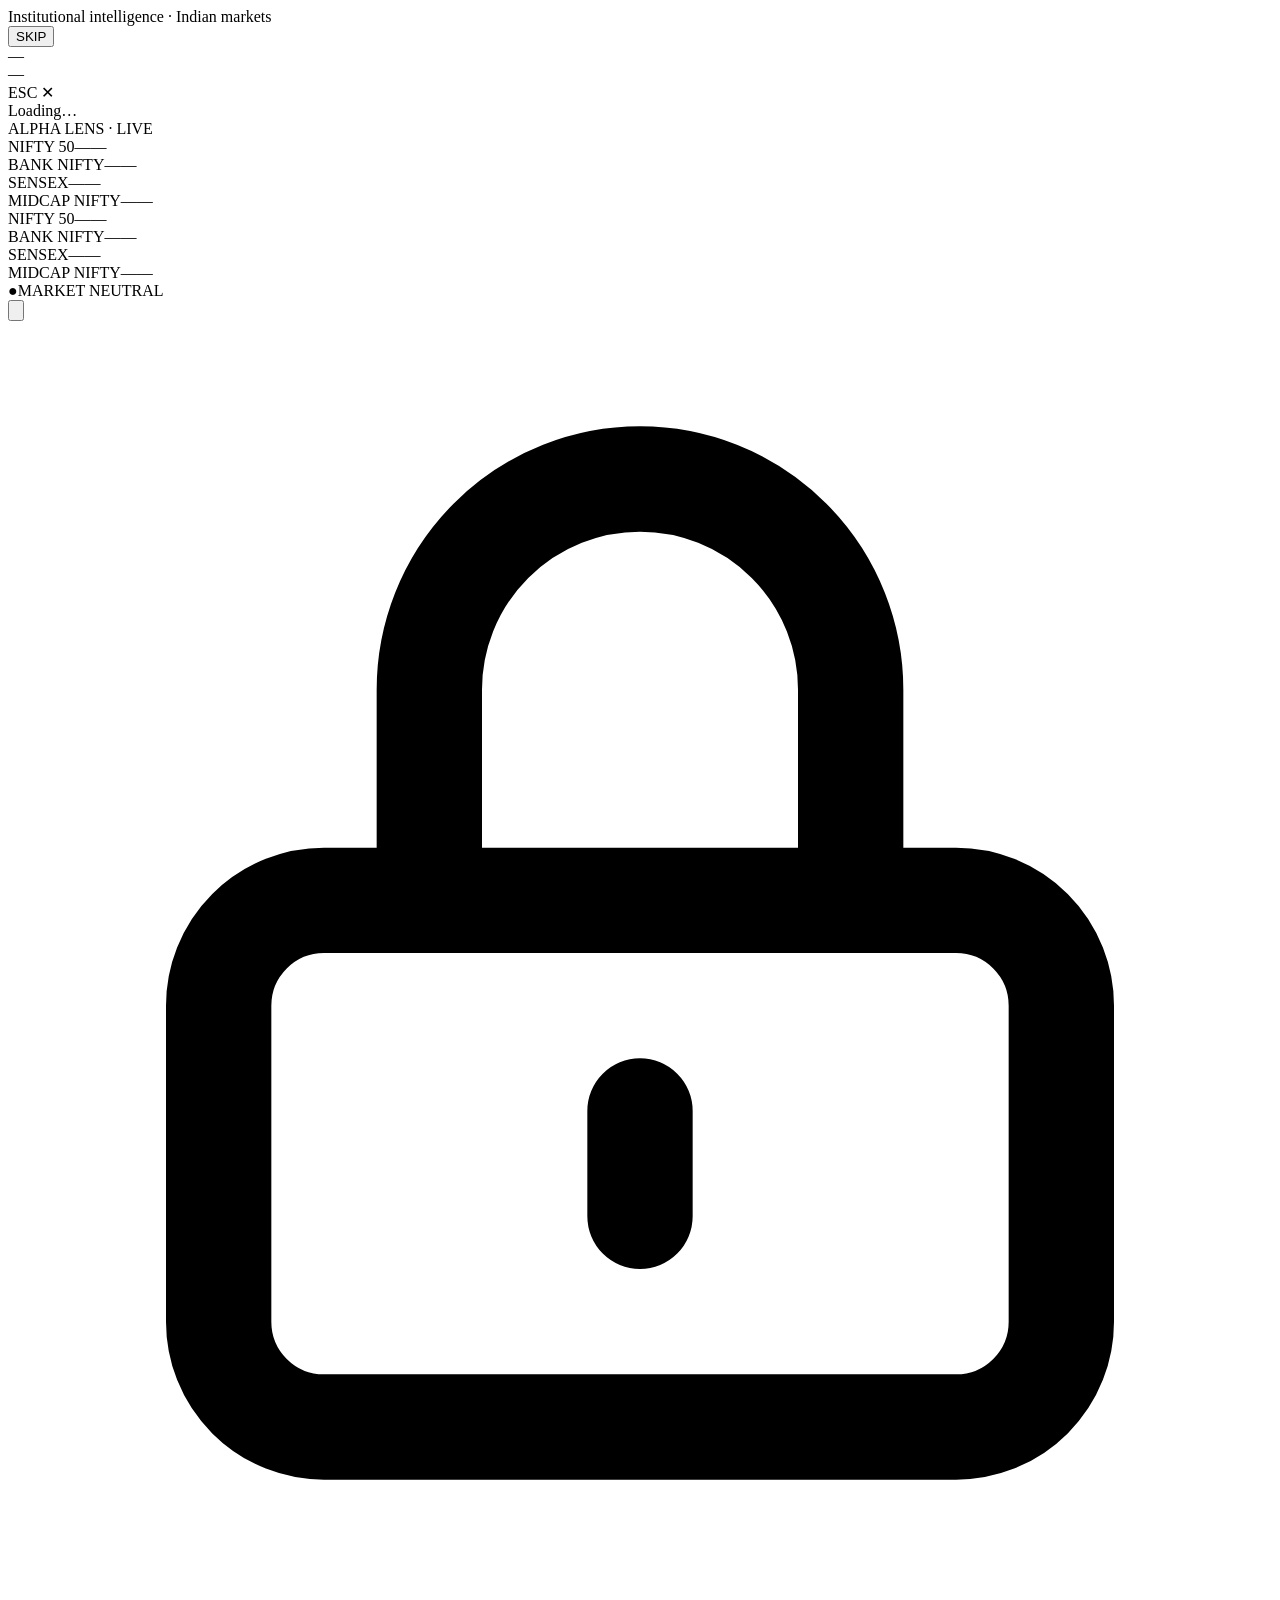
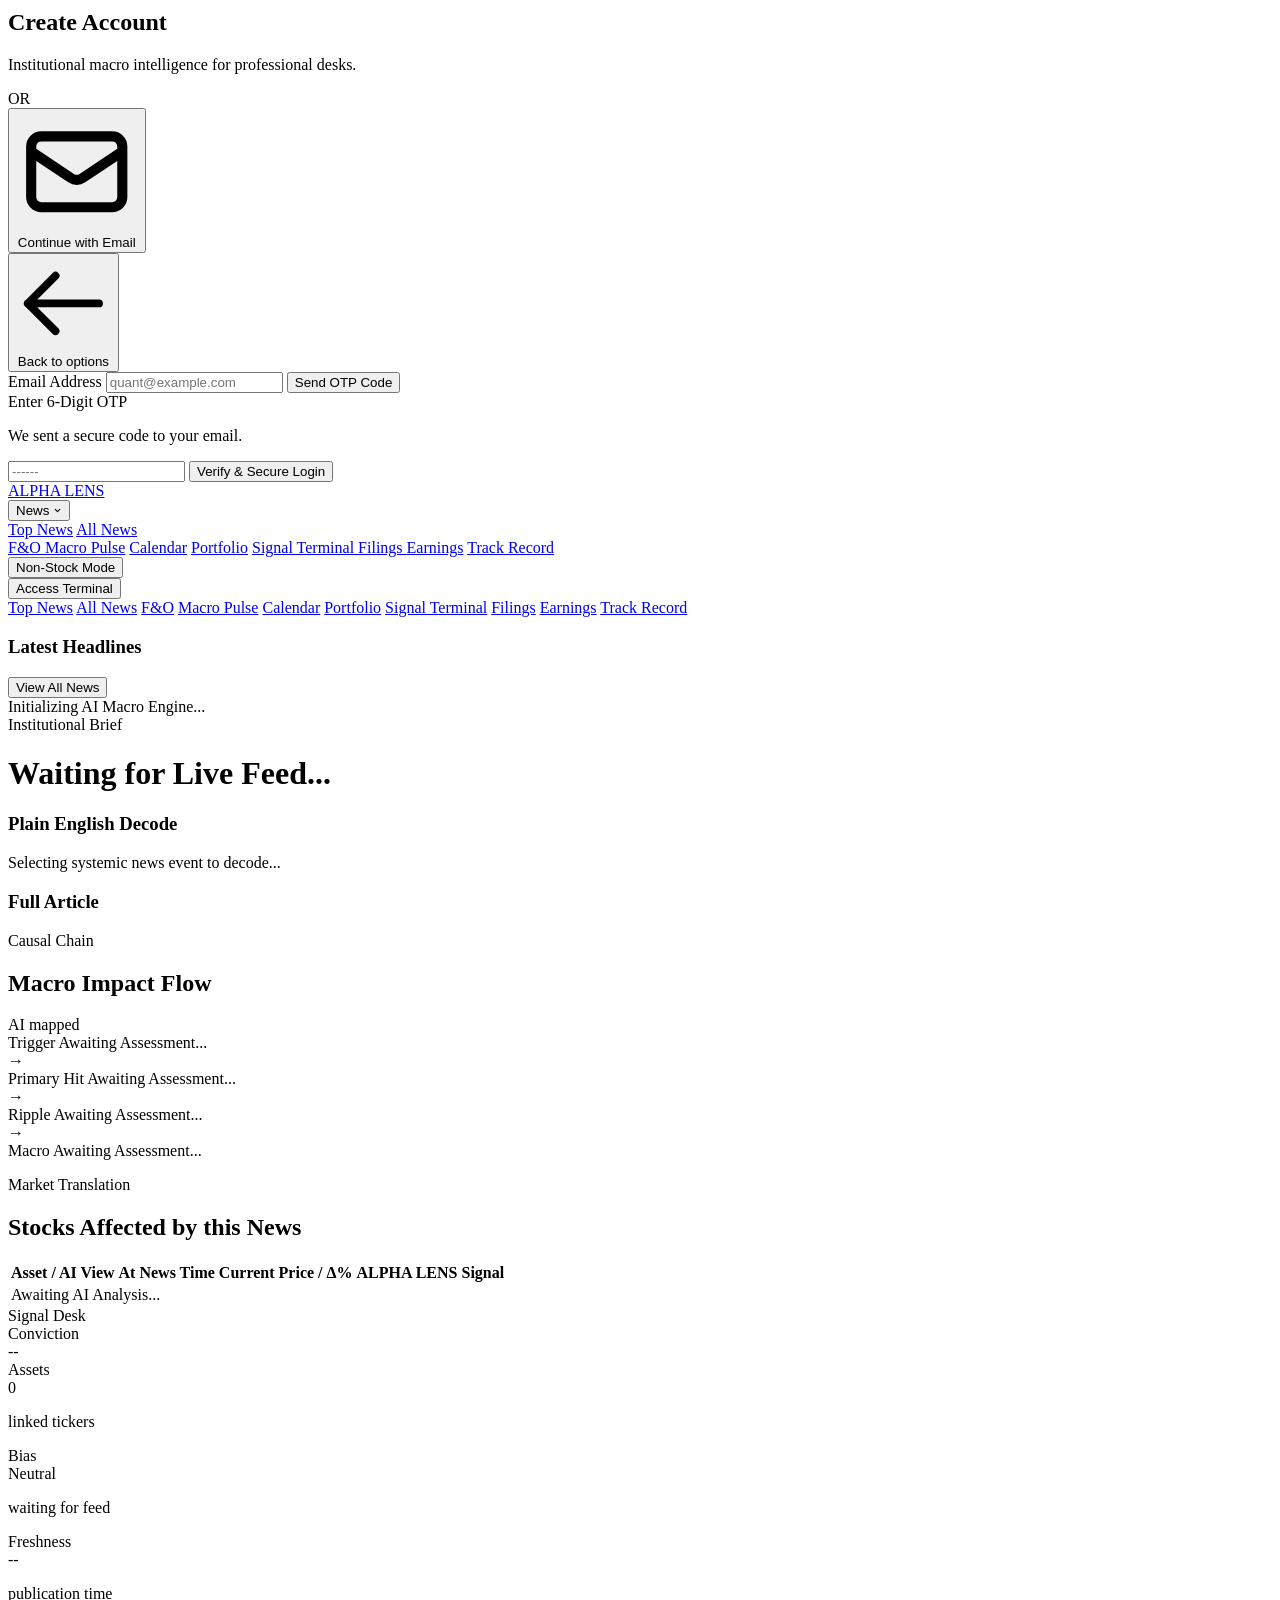
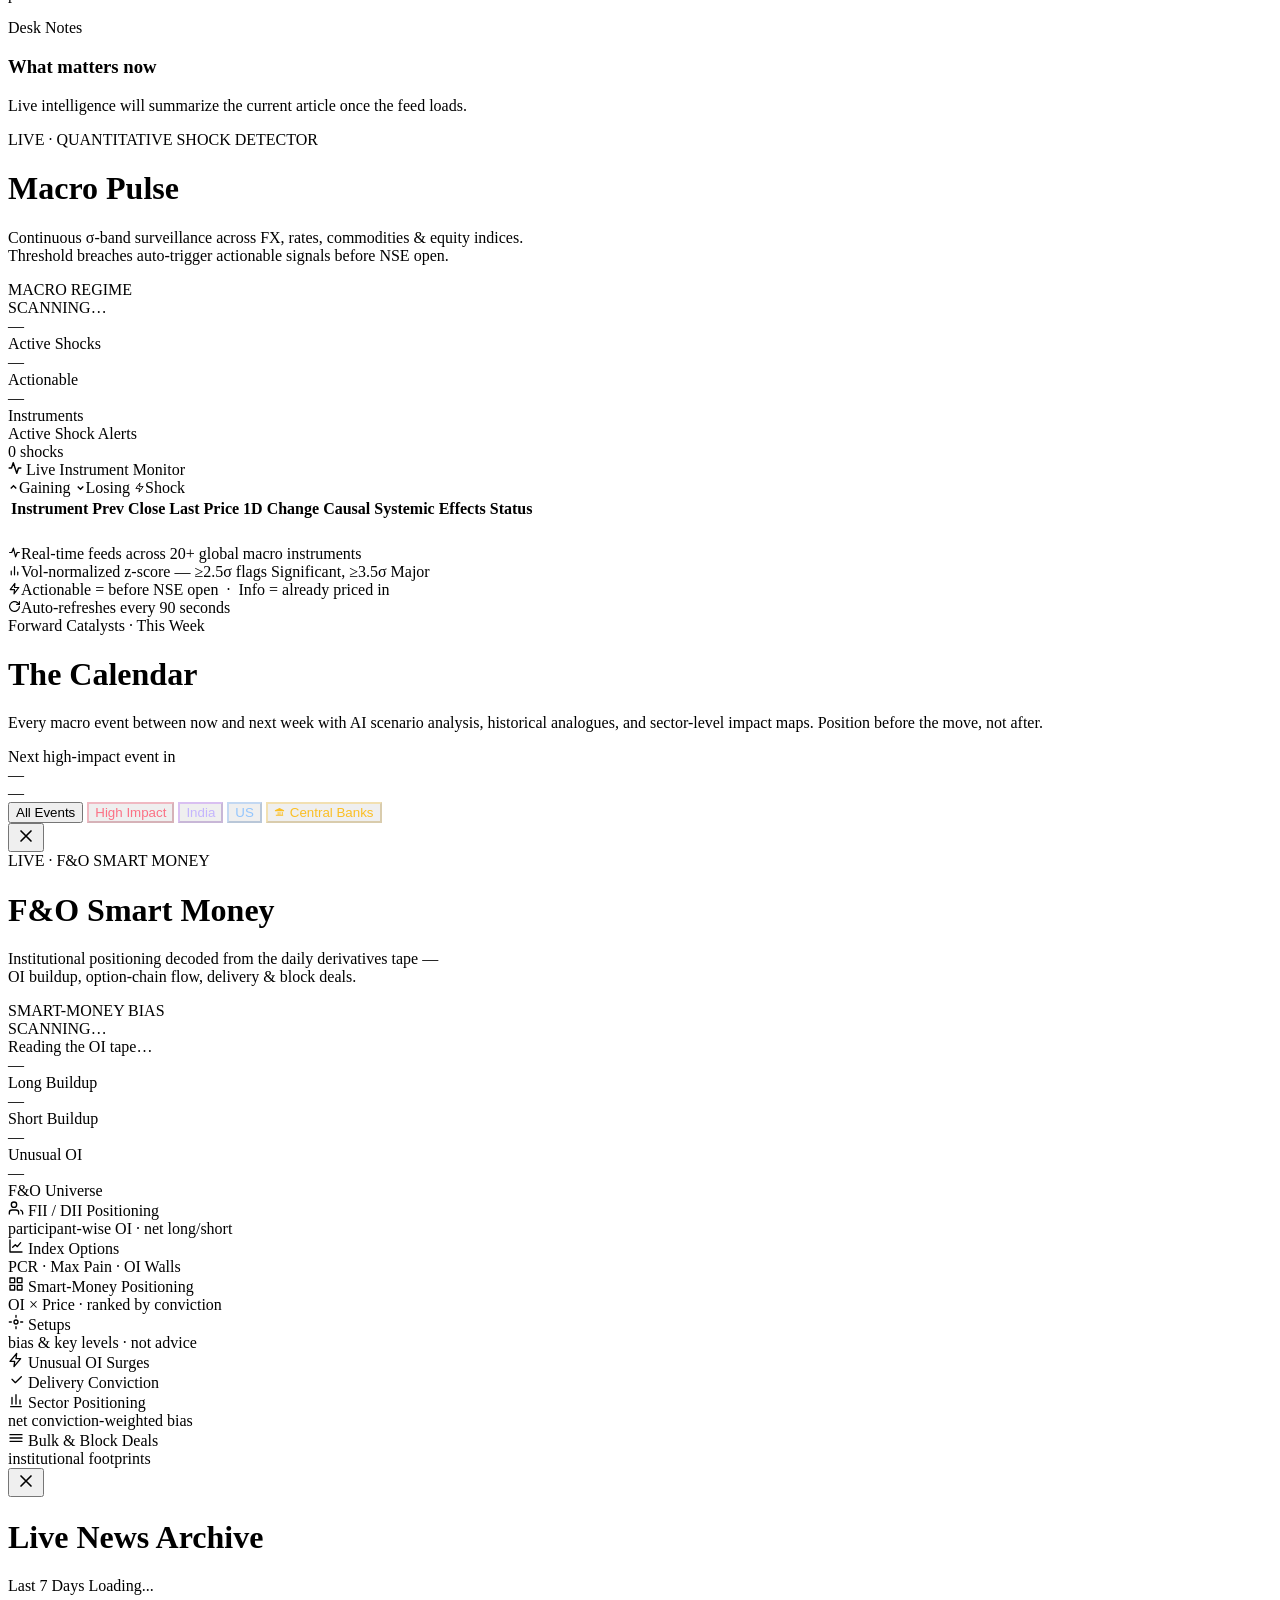
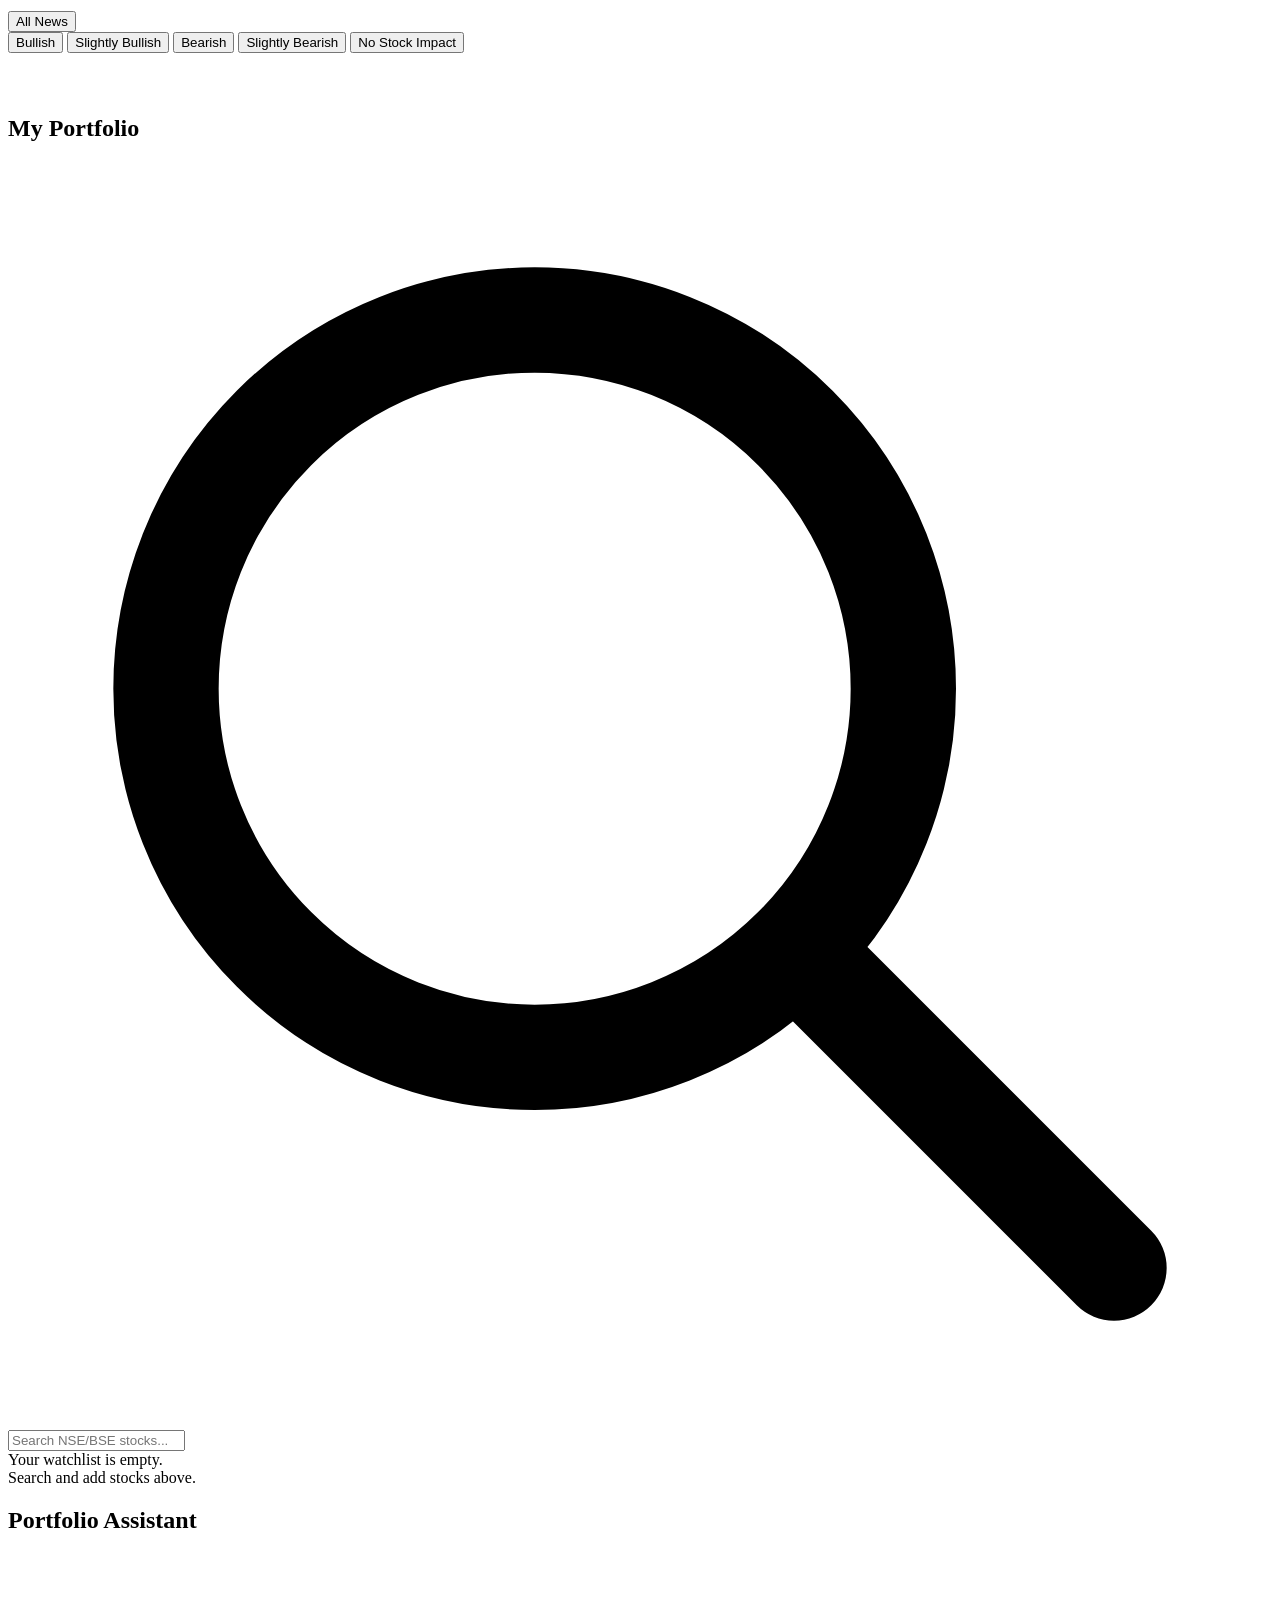
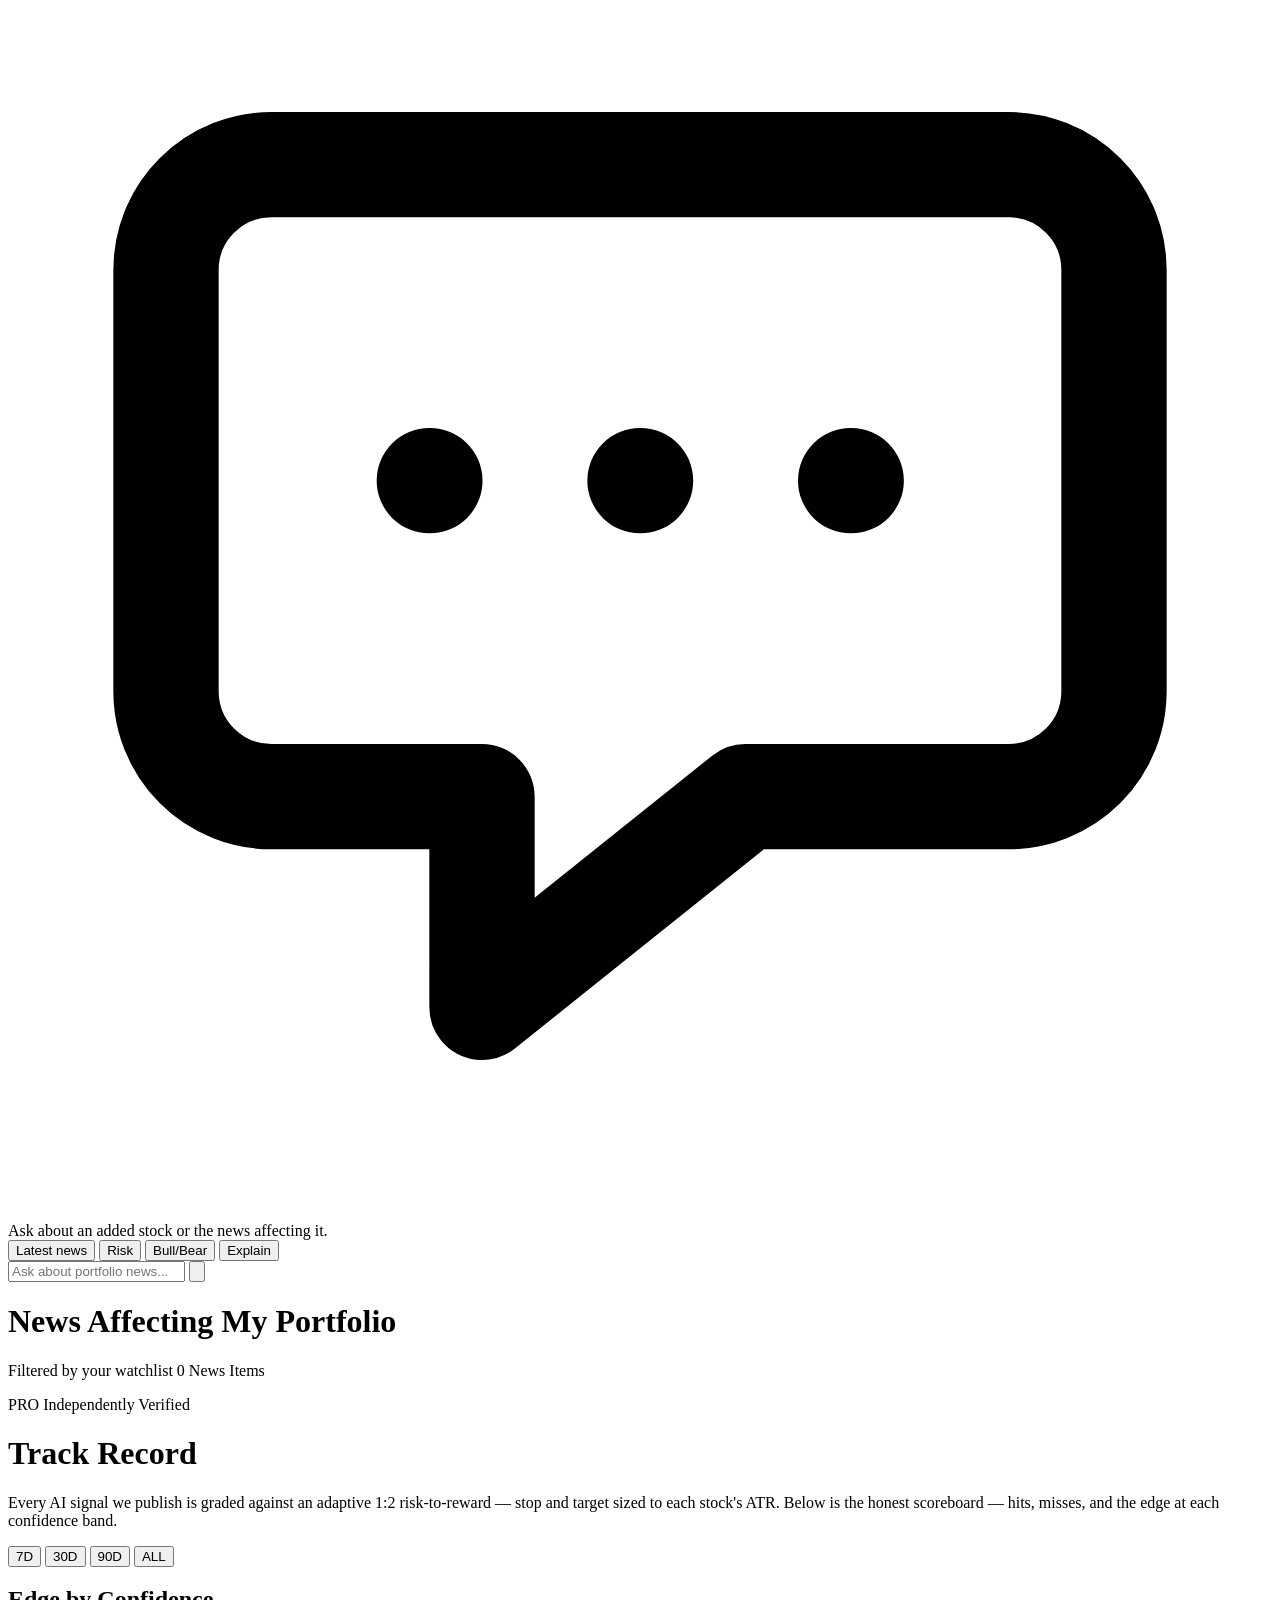
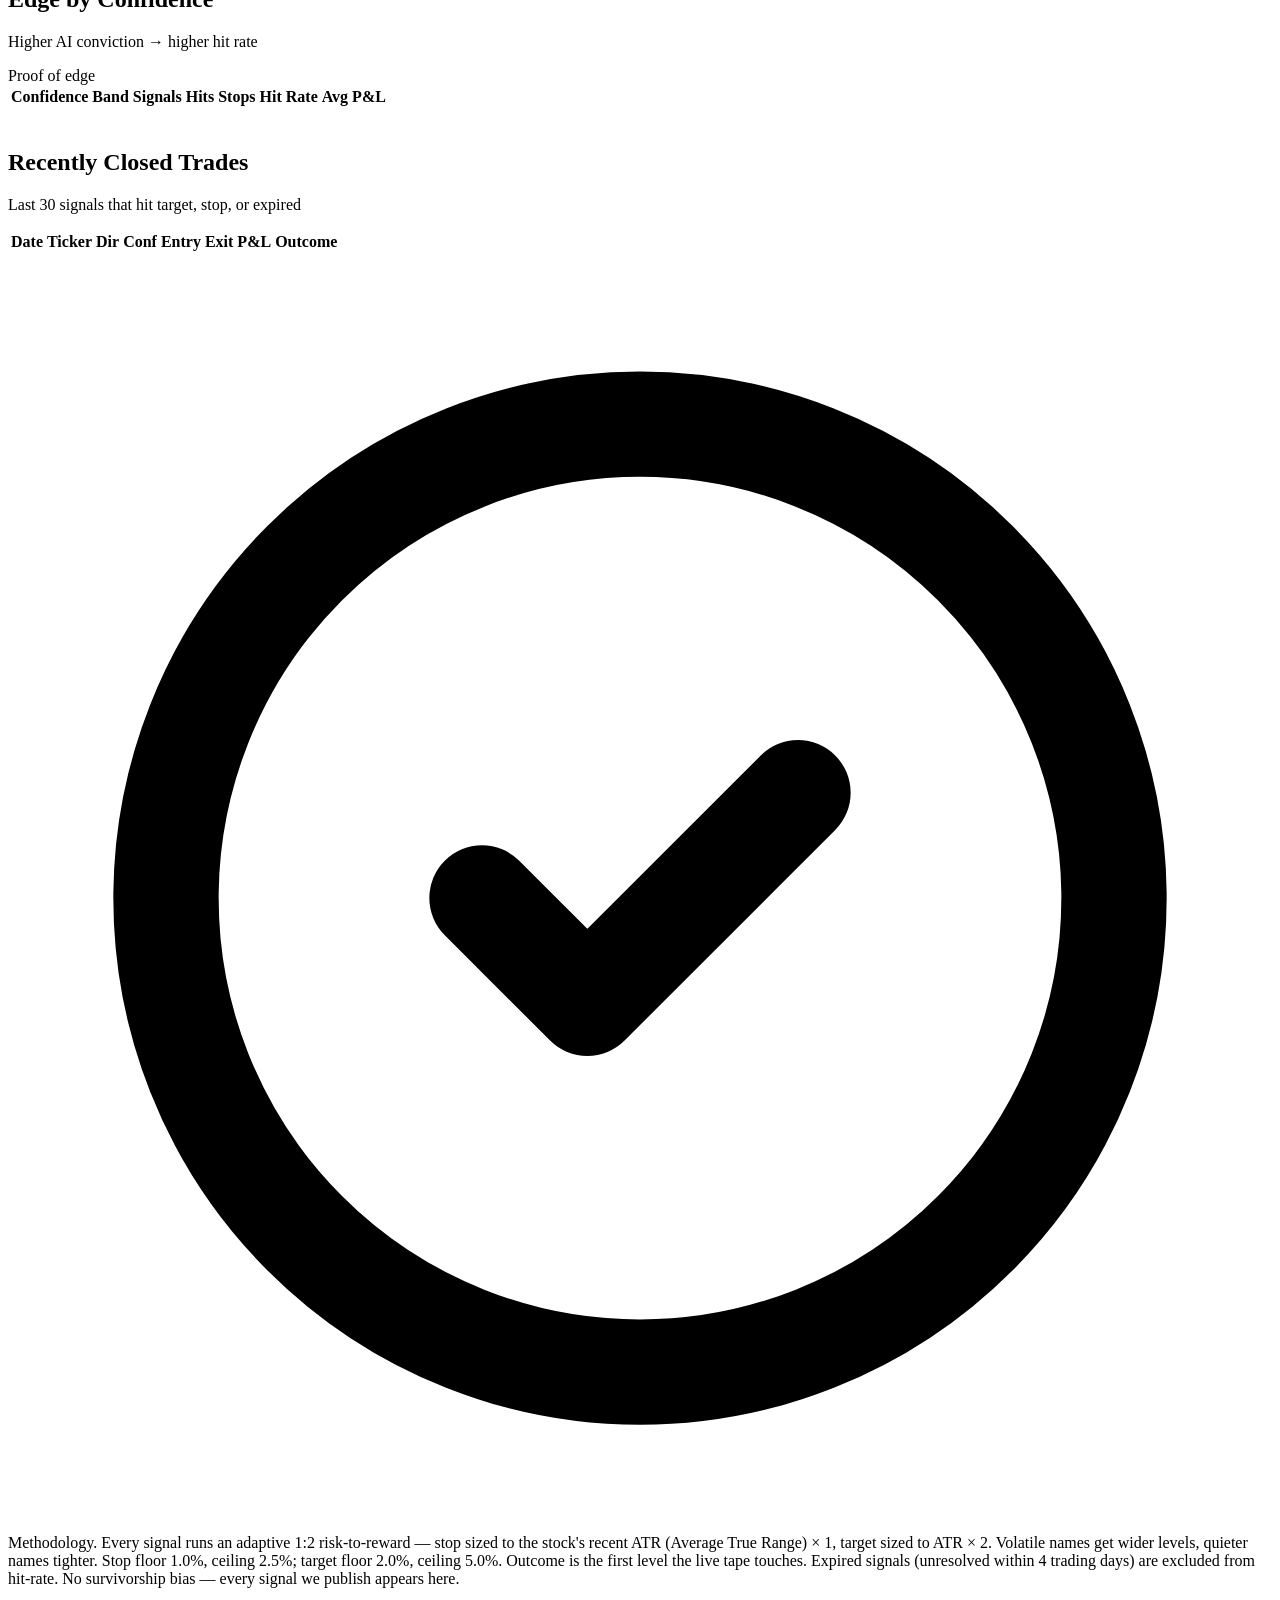
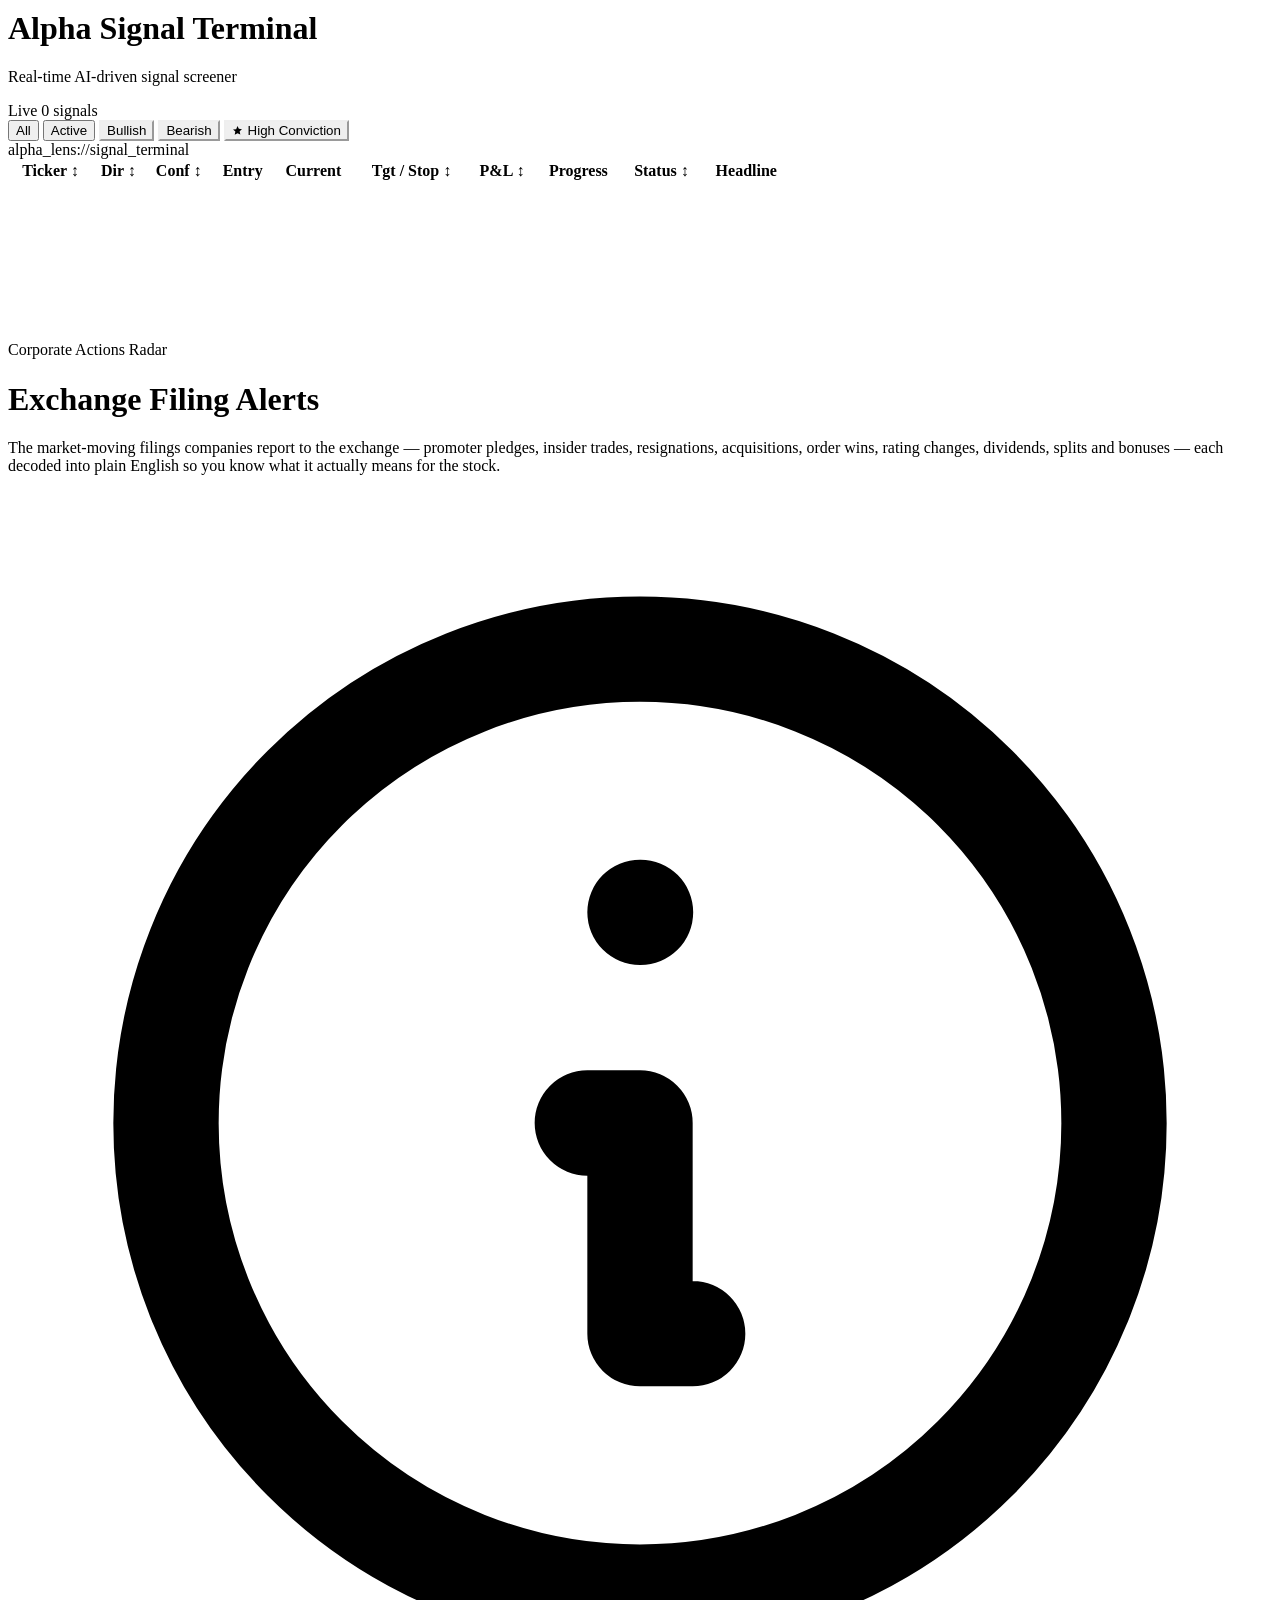
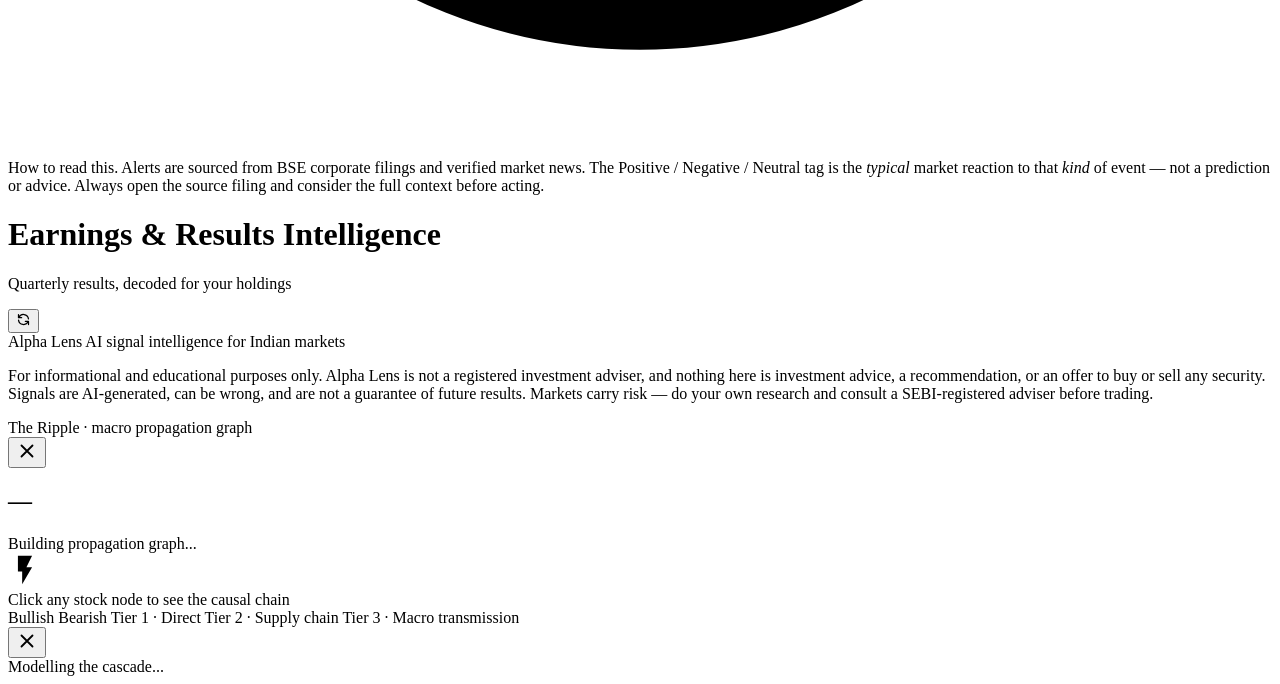
==== frontend/index.html @ 37b0ad31 "perf: site-wide speed pass + fix shipped merge-conflict markers Audit-driven, adversarially-reviewed" ====
<!DOCTYPE html>
<html lang="en">

<head>
    <meta charset="UTF-8">
    <meta name="viewport" content="width=device-width, initial-scale=1.0">
    <title>Alpha Lens | Next-Gen Macro AI</title>
    <meta name="description" content="Alpha Lens — institutional-grade macro & equity signal terminal for Indian markets: AI-analyzed news, conviction-scored signals, a forward economic calendar, and macro shock propagation.">
    <!-- Open Graph / Twitter — link-preview cards -->
    <meta property="og:type"        content="website">
    <meta property="og:site_name"   content="Alpha Lens">
    <meta property="og:title"       content="Alpha Lens — Next-Gen Macro AI">
    <meta property="og:description" content="AI-analyzed market news, conviction-scored equity signals, a forward economic calendar, and macro shock propagation — for Indian markets.">
    <meta property="og:url"         content="https://alpha-lens-qvxw.onrender.com/">
    <meta name="twitter:card"        content="summary">
    <meta name="twitter:title"       content="Alpha Lens — Next-Gen Macro AI">
    <meta name="twitter:description" content="AI-analyzed market news, conviction-scored equity signals, and macro shock propagation for Indian markets.">
    <!-- Tailwind is now PRECOMPILED offline to /tailwind.built.css (linked
         below, right after styles.css so the original cascade is preserved).
         This removes the render-blocking Play-CDN compiler (~115KB gzip of JS
         plus a runtime DOM scan + compile pass on every load) from the
         critical path. Regenerate via the command in scratch/tailwind/
         (tailwindcss@3 with that config + input). ROLLBACK: delete the
         /tailwind.built.css link below, then un-comment the block beneath. -->
    <!--
    <script src="https://cdn.tailwindcss.com"></script>
    <script>
      tailwind.config = {
        theme: {
          extend: {
            colors: {
              cyan: {
                50:'#faf8f2', 100:'#f3eedc', 200:'#e8dcc0',
                300:'#d4bc7a', 400:'#c9a962', 500:'#b8984f',
                600:'#9a7b3c', 700:'#7d6230', 800:'#5c4824', 900:'#3a2e18'
              },
              blue: {
                50:'#faf8f2', 100:'#f0ead8', 200:'#e3d5b0',
                300:'#d4bc7a', 400:'#c9a962', 500:'#b8984f',
                600:'#9a7b3c', 700:'#7d6230', 800:'#5a4622', 900:'#362b14'
              },
              indigo: {
                400:'#d4bc7a', 500:'#c9a962', 600:'#9a7b3c'
              },
              emerald: {
                400:'#00d26a', 500:'#00b85c'
              },
              green: {
                400:'#00d26a', 500:'#00b85c'
              },
              slate: {
                50:'#fafafa', 100:'#f4f4f5', 200:'#e4e4e7',
                300:'#d4d4d8', 400:'#a1a1aa', 500:'#71717a',
                600:'#52525b', 700:'#3f3f46', 800:'#27272a',
                900:'#18181b', 950:'#09090b'
              }
            },
            fontFamily: {
              display: ['Space Grotesk', 'sans-serif']
            }
          }
        }
      }
    </script>
    -->
    <!-- ── T1.4 Network hints: preconnect + dns-prefetch for every host the
         page will hit, so TCP/TLS handshakes happen in parallel with HTML
         parsing rather than after. Saves 100-300ms on first paint. ── -->
    <link rel="preconnect" href="https://fonts.googleapis.com">
    <link rel="preconnect" href="https://fonts.gstatic.com" crossorigin>
    <link rel="preconnect" href="https://cdnjs.cloudflare.com">
    <!-- OAuth script loads on every page (auth modal is universally reachable);
         upgrade from dns-prefetch to preconnect so DNS+TCP+TLS overlap with HTML
         parse, not just DNS. crossorigin is required because gsi/client is a
         CORS-relevant fetch. -->
    <link rel="preconnect" href="https://accounts.google.com" crossorigin>

    <!-- ── T3.15 Resource preload hints ──
         Render's free tier doesn't expose HTTP/2 server-push or 103 Early
         Hints, so we use the next best thing: <link rel=preload> tells the
         browser "this is critical, fetch it NOW even before you see the
         actual reference later in the HTML." Saves another ~100-300ms on
         first paint because TLS+download of fonts overlaps with HTML parse.
         Marked as=style because the @font-face declarations live inside a
         CSS file. -->
    <link rel="preload" as="style" crossorigin
          href="https://fonts.googleapis.com/css2?family=Inter:ital,opsz,wght@0,14..32,100..900;1,14..32,100..900&family=Space+Grotesk:wght@300;400;500;600;700;900&family=JetBrains+Mono:wght@400;500;700&display=swap">

    <!-- T2.12: Three.js removed. The particle background it powered renders into
         #canvas-container which is display:none — the aurora mesh layer (CSS only)
         replaced it visually. ~150 KB and a 60fps animation loop saved per visit. -->
    <!-- GSAP is loaded async — used for the auth-modal unlock animation only. -->

    <link
        href="https://fonts.googleapis.com/css2?family=Inter:ital,opsz,wght@0,14..32,100..900;1,14..32,100..900&family=Space+Grotesk:wght@300;400;500;600;700;900&family=JetBrains+Mono:wght@400;500;700&display=swap"
        rel="stylesheet">
    <link rel="icon" href="data:image/svg+xml,%3Csvg xmlns='http://www.w3.org/2000/svg' viewBox='0 0 32 32'%3E%3Crect width='32' height='32' rx='7' fill='%230A0A0C'/%3E%3Ctext x='16' y='21' text-anchor='middle' fill='%23C9A962' font-family='system-ui' font-size='11' font-weight='700'%3EAL%3C/text%3E%3C/svg%3E">

    <!-- ── T3.14 PWA manifest + Apple Web App tags ──
         Makes the site installable to home screen (Android/Chrome reads the
         manifest; iOS Safari reads the apple-* meta tags). Theme + status-bar
         colors keep the OS chrome aligned with the dark institutional look. -->
    <link rel="manifest" href="/manifest.json">
    <meta name="theme-color"                                content="#050507">
    <meta name="application-name"                           content="Alpha Lens">
    <!-- iOS Safari: add-to-home-screen support -->
    <meta name="apple-mobile-web-app-capable"               content="yes">
    <meta name="apple-mobile-web-app-status-bar-style"      content="black-translucent">
    <meta name="apple-mobile-web-app-title"                 content="Alpha Lens">
    <link rel="apple-touch-icon" href="data:image/svg+xml,%3Csvg xmlns='http://www.w3.org/2000/svg' viewBox='0 0 180 180'%3E%3Crect width='180' height='180' rx='40' fill='%230A0A0C'/%3E%3Ctext x='90' y='118' text-anchor='middle' fill='%23C9A962' font-family='system-ui,sans-serif' font-size='62' font-weight='900'%3EAL%3C/text%3E%3C/svg%3E">
    <!-- Windows Tile color -->
    <meta name="msapplication-TileColor"                    content="#050507">
    <script src="https://accounts.google.com/gsi/client" async defer></script>
    <script src="https://cdnjs.cloudflare.com/ajax/libs/gsap/3.12.2/gsap.min.js" async></script>
    <!-- T2.7: stocks.js lazy-loaded on first search-input focus.
         Saves ~29 KB (br-compressed) on every page that doesn't use search. -->
    <script>
      // Idempotent loader — call multiple times safely, returns a Promise.
      // Triggers on focus/click of the search input (see search handlers below).
      window.__alphaLoadStocks = (() => {
        let p = null;
        return () => {
          if (p) return p;
          if (typeof LOCAL_STOCKS !== 'undefined') {
            p = Promise.resolve();
            return p;
          }
          p = new Promise((resolve, reject) => {
            const s = document.createElement('script');
            s.src = '/stocks.js';
            s.onload  = () => resolve();
            s.onerror = () => { p = null; reject(new Error('stocks.js failed to load')); };
            document.head.appendChild(s);
          });
          return p;
        };
      })();
    </script>

    <!-- ── T1.4 Earliest possible parallel fetch: warm the news + indices
         endpoints during HTML parse, BEFORE any of the script bodies run.
         The actual fetch handlers below read from this Promise so display
         happens the moment data lands, not on window.onload. ── -->
    <script>
      // Fire the two heaviest first-paint fetches as soon as <head> parses.
      // window.__alphaWarmFetches resolves with both responses ready.
      window.__alphaWarmFetches = {
        news:    fetch('/api/news/all?limit=7500&lite=1').then(r => r.ok ? r.json() : null).catch(() => null),
        indices: fetch('/api/indices').then(r => r.ok ? r.json() : null).catch(() => null),
      };

      // ── T3.13 Service Worker registration ──
      // Registered as soon as the page starts loading. updateViaCache:'none'
      // ensures the browser always fetches a fresh /sw.js so version bumps
      // ship to users on next page load. Scoped to '/' so the SW intercepts
      // every same-origin request on the site.
      if ('serviceWorker' in navigator) {
        window.addEventListener('load', () => {
          navigator.serviceWorker.register('/sw.js', { scope: '/', updateViaCache: 'none' })
            .then((reg) => {
              // When a new SW is found, ask it to skip waiting so the user
              // doesn't need a 2nd refresh to get the new version.
              reg.addEventListener('updatefound', () => {
                const sw = reg.installing;
                if (!sw) return;
                sw.addEventListener('statechange', () => {
                  if (sw.state === 'installed' && navigator.serviceWorker.controller) {
                    sw.postMessage({ type: 'SKIP_WAITING' });
                  }
                });
              });
            })
            .catch(() => { /* SW registration failed — site still works */ });
        });
      }
    </script>


    <!-- Extracted to styles.css for separate caching + parallel download.
         Version query mirrors sw.js CACHE_VERSION so browser HTTP cache
         + service-worker cache both invalidate on deploy. -->
    <link rel="stylesheet" href="/styles.css?v=al-v29-2026-06-08-earnings">
    <!-- Precompiled Tailwind utilities (replaces the Play-CDN script above).
         AFTER styles.css to preserve the original cascade (Tailwind sits after
         styles.css; styles.css !important rules still override it). -->
    <link rel="stylesheet" href="/tailwind.built.css?v=al-v29-2026-06-08-earnings">
</head>

<body class="antialiased">

    <!-- Cinematic onboarding ceremony (#3) — first session each day -->
    <div id="onboarding-overlay" class="hidden" aria-hidden="true">
        <div class="ob-wordmark" id="ob-wordmark"></div>
        <div class="ob-tagline">Institutional intelligence · Indian markets</div>
        <div class="ob-progress"></div>
        <button class="ob-skip" onclick="dismissOnboarding()">SKIP</button>
    </div>

    <!-- Cursor glow trail (#9) -->
    <div id="cursor-glow" aria-hidden="true"></div>

    <!-- Aurora layer: two slow-drifting radial blobs that sit behind everything (UI-9) -->
    <div id="aurora-mesh" aria-hidden="true"></div>

    <!-- Universal stock drawer (UI-5) — populated on demand by openStockDrawer(ticker) -->
    <div id="stock-drawer-backdrop" aria-hidden="true"></div>
    <aside id="stock-drawer" aria-hidden="true" aria-label="Stock detail drawer">
        <div class="sd-head">
            <div>
                <div class="sd-ticker" id="sd-ticker">—</div>
                <div class="sd-name" id="sd-name">—</div>
            </div>
            <div class="sd-close" onclick="closeStockDrawer()">ESC ✕</div>
        </div>
        <div class="sd-body" id="sd-body">
            <div class="sd-empty">Loading…</div>
        </div>
    </aside>

    <!-- Hover-preview popover (UI-7) — repositioned on mouseenter of any .ticker-hover-target -->
    <div id="ticker-hover-card" aria-hidden="true"></div>

    <!-- (Removed the "INITIALIZING DESK ENVIRONMENT" #gsap-welcome splash —
         the cinematic #onboarding-overlay letter-reveal is the only intro now.) -->

    <!-- SIGNAL TOAST CONTAINER -->
    <div id="signal-toast-container"></div>

    <!-- PREMIUM LIVE TICKER BAR -->
    <div id="premium-ticker-bar">
        <div class="ticker-logo-pill">ALPHA LENS · LIVE</div>
        <div class="ticker-scroll-wrap">
            <div class="ticker-scroll-inner" id="pticker-inner">
                <div class="ptick-item"><span class="ptick-name">NIFTY 50</span><span class="ptick-price" id="pt-nifty">—</span><span class="ptick-chg flat" id="ptc-nifty">—</span></div>
                <div class="ptick-item"><span class="ptick-name">BANK NIFTY</span><span class="ptick-price" id="pt-bank">—</span><span class="ptick-chg flat" id="ptc-bank">—</span></div>
                <div class="ptick-item"><span class="ptick-name">SENSEX</span><span class="ptick-price" id="pt-sensex">—</span><span class="ptick-chg flat" id="ptc-sensex">—</span></div>
                <div class="ptick-item"><span class="ptick-name">MIDCAP NIFTY</span><span class="ptick-price" id="pt-mid">—</span><span class="ptick-chg flat" id="ptc-mid">—</span></div>
                <!-- duplicate for seamless loop -->
                <div class="ptick-item"><span class="ptick-name">NIFTY 50</span><span class="ptick-price" id="pt-nifty2">—</span><span class="ptick-chg flat" id="ptc-nifty2">—</span></div>
                <div class="ptick-item"><span class="ptick-name">BANK NIFTY</span><span class="ptick-price" id="pt-bank2">—</span><span class="ptick-chg flat" id="ptc-bank2">—</span></div>
                <div class="ptick-item"><span class="ptick-name">SENSEX</span><span class="ptick-price" id="pt-sensex2">—</span><span class="ptick-chg flat" id="ptc-sensex2">—</span></div>
                <div class="ptick-item"><span class="ptick-name">MIDCAP NIFTY</span><span class="ptick-price" id="pt-mid2">—</span><span class="ptick-chg flat" id="ptc-mid2">—</span></div>
            </div>
        </div>
        <div id="regime-badge" class="neutral"><span id="regime-dot">●</span><span id="regime-text">MARKET NEUTRAL</span></div>
    </div>

    <!-- T2.12: #canvas-container removed — was display:none and only held the
         orphaned Three.js particle scene which we no longer load. -->


    <!-- ============================================== -->
    <!-- PROFESSIONAL AUTH MODAL                       -->
    <!-- ============================================== -->
    <div id="auth-modal"
        class="fixed inset-0 z-[100] hidden flex items-center justify-center p-4 opacity-0 transition-opacity duration-300">
        <div class="absolute inset-0 bg-black/70 backdrop-blur-md" onclick="closeAuthModal()"></div>
        <div class="glass-panel w-full max-w-sm rounded-xl relative z-10 p-8 transform scale-95 transition-all duration-300 border border-white/5 shadow-2xl"
            id="auth-modal-content">

            <button onclick="closeAuthModal()"
                class="absolute top-5 right-5 text-slate-400 hover:text-white transition bg-white/5 hover:bg-white/10 p-1.5 rounded-full">
                <svg class="w-4 h-4" fill="none" stroke="currentColor" viewBox="0 0 24 24">
                    <path stroke-linecap="round" stroke-linejoin="round" stroke-width="2" d="M6 18L18 6M6 6l12 12">
                    </path>
                </svg>
            </button>

            <div class="text-center mb-8">
                <div
                    class="w-12 h-12 rounded-full bg-gradient-to-tr from-violet-600 to-indigo-400 mx-auto mb-4 flex items-center justify-center shadow-[0_0_20px_rgba(6,182,212,0.4)]">
                    <svg class="w-6 h-6 text-white" fill="none" stroke="currentColor" viewBox="0 0 24 24">
                        <path stroke-linecap="round" stroke-linejoin="round" stroke-width="2"
                            d="M12 15v2m-6 4h12a2 2 0 002-2v-6a2 2 0 00-2-2H6a2 2 0 00-2 2v6a2 2 0 002 2zm10-10V7a4 4 0 00-8 0v4h8z">
                        </path>
                    </svg>
                </div>
                <h2 id="auth-title" class="text-2xl font-display font-black text-white tracking-tight">Create Account
                </h2>
                <p id="auth-subtitle" class="text-sm text-slate-400 mt-1">Institutional macro intelligence for professional desks.</p>
            </div>

            <!-- VIEW 1: AUTHENTICATION OPTIONS -->
            <div id="auth-signup-options" class="space-y-4">
                <div id="google-btn-container" class="w-full flex justify-center"></div>
                <div class="relative flex items-center py-2">
                    <div class="flex-grow border-t border-white/5"></div>
                    <span
                        class="flex-shrink-0 mx-4 text-[10px] text-slate-500 uppercase tracking-widest font-bold">OR</span>
                    <div class="flex-grow border-t border-white/5"></div>
                </div>
                <button onclick="showView('email')"
                    class="w-full flex items-center justify-center gap-3 bg-white/5 border border-white/5 text-white py-2.5 rounded-xl font-bold hover:bg-white/10 transition">
                    <svg class="w-5 h-5 text-slate-300" fill="none" stroke="currentColor" viewBox="0 0 24 24">
                        <path stroke-linecap="round" stroke-linejoin="round" stroke-width="2"
                            d="M3 8l7.89 5.26a2 2 0 002.22 0L21 8M5 19h14a2 2 0 002-2V7a2 2 0 00-2-2H5a2 2 0 00-2 2v10a2 2 0 002 2z">
                        </path>
                    </svg>
                    Continue with Email
                </button>
            </div>

            <!-- VIEW 2: PASSWORDLESS EMAIL OTP FORM -->
            <div id="auth-email-form-container" class="hidden">
                <button type="button" onclick="showView('options')"
                    class="text-xs text-slate-400 mb-5 flex items-center gap-1 hover:text-white transition w-max">
                    <svg class="w-3 h-3" fill="none" stroke="currentColor" viewBox="0 0 24 24">
                        <path stroke-linecap="round" stroke-linejoin="round" stroke-width="2"
                            d="M10 19l-7-7m0 0l7-7m-7 7h18"></path>
                    </svg>
                    Back to options
                </button>
                <div id="auth-error"
                    class="text-red-400 bg-red-900/20 border border-red-500/20 rounded-lg p-3 text-xs mb-4 hidden text-center font-medium">
                </div>

                <!-- STEP A: REQUEST EMAIL -->
                <div id="email-step-1">
                    <label class="text-[10px] uppercase tracking-widest text-slate-400 font-bold ml-1 mb-1 block">Email
                        Address</label>
                    <input type="email" id="auth-email" required
                        class="w-full bg-black/40 border border-white/5 rounded-xl px-4 py-3 text-sm text-white focus:outline-none focus:border-violet-500 transition-colors placeholder-slate-600"
                        placeholder="quant@example.com">
                    <button id="send-otp-btn" onclick="requestEmailOTP()"
                        class="btn-glow w-full py-3 rounded-xl text-sm font-display font-bold text-white tracking-widest mt-6 shadow-lg hover:scale-[1.02] transition-transform uppercase">Send
                        OTP Code</button>
                </div>

                <!-- STEP B: ENTER OTP -->
                <div id="email-step-2" class="hidden">
                    <label
                        class="text-[10px] uppercase tracking-widest text-slate-400 font-bold ml-1 mb-1 block text-center">Enter
                        6-Digit OTP</label>
                    <p class="text-[10px] text-violet-400 text-center mb-4">We sent a secure code to your email.</p>
                    <input type="text" id="auth-otp" maxlength="6"
                        class="w-full text-center tracking-[0.5em] font-mono text-2xl bg-black/40 border border-white/5 rounded-xl px-4 py-3 text-white focus:outline-none focus:border-violet-500 transition-colors"
                        placeholder="------">
                    <button id="verify-otp-btn" onclick="submitEmailOTP()"
                        class="bg-white text-black w-full py-3 rounded-xl text-sm font-display font-bold tracking-widest mt-6 shadow-lg hover:bg-gray-200 transition-colors uppercase">Verify
                        & Secure Login</button>
                </div>
            </div>
        </div>
    </div>

    <!-- ============================================== -->
    <!-- MAIN APP WRAPPER                              -->
    <!-- ============================================== -->
    <div class="relative z-10 flex flex-col min-h-screen">

        <!-- NAVIGATION BAR -->
        <nav
            class="glass-panel sticky top-3 z-50 px-6 py-3.5 flex flex-col lg:flex-row justify-between items-center gap-4 rounded-2xl mx-4 mt-3"
            style="backdrop-filter:blur(40px);border-color:rgba(255,255,255,0.07);z-index:10001;">
            <a href="#" onclick="switchTab('top-news'); return false;"
                class="flex items-center gap-3 hover:opacity-80 transition cursor-pointer group">
                <div class="relative flex items-center justify-center w-6 h-6">
                    <div class="absolute inset-0 rounded-full bg-violet-500 animate-ping opacity-15"></div>
                    <div class="w-3.5 h-3.5 rounded-full"
                        style="background:linear-gradient(135deg,#C4B5FD,#6D28D9);box-shadow:0 0 14px rgba(139,92,246,0.6)"></div>
                </div>
                <div class="text-2xl font-display flex items-baseline tracking-tight">
                    <span
                        class="font-black bg-clip-text text-transparent bg-gradient-to-r from-violet-500 via-violet-400 to-indigo-300">ALPHA</span>
                    <span
                        class="font-black text-slate-100 ml-1.5 group-hover:text-white transition-colors">LENS</span>
                </div>
            </a>

            <div class="hidden md:flex space-x-5 items-center text-[10px] font-bold tracking-[0.14em] uppercase">
                <div class="nav-dropdown">
                    <button type="button" id="nav-news-trigger" class="nav-dropdown-trigger is-active"
                        aria-haspopup="true" aria-expanded="false">
                        News
                        <svg class="nav-caret" width="9" height="9" viewBox="0 0 24 24" fill="none" stroke="currentColor" stroke-width="3" stroke-linecap="round" stroke-linejoin="round"><path d="M6 9l6 6 6-6"/></svg>
                    </button>
                    <div class="nav-dropdown-panel" role="menu">
                        <a href="#" id="nav-top-news" onclick="switchTab('top-news'); return false;"
                            class="nav-dropdown-item is-active" role="menuitem">Top News</a>
                        <a href="#" id="nav-all-news" onclick="switchTab('all-news'); return false;"
                            class="nav-dropdown-item" role="menuitem">All News</a>
                    </div>
                </div>
                <a href="#" id="nav-fno" onclick="switchTab('fno'); return false;"
                    class="nav-link text-slate-300 hover:text-white transition flex items-center gap-2 stock-mode-element">
                    <span class="w-1.5 h-1.5 rounded-full animate-pulse" style="background:var(--accent);box-shadow:0 0 6px var(--accent)"></span>F&amp;O
                </a>
                <a href="#" id="nav-macro-pulse" onclick="switchTab('macro-pulse'); return false;"
                    class="nav-link text-slate-300 hover:text-white transition stock-mode-element">Macro Pulse</a>
                <a href="#" id="nav-calendar" onclick="switchTab('calendar'); return false;"
                    class="nav-link text-slate-300 hover:text-white transition stock-mode-element">Calendar</a>
                <a href="#" id="nav-portfolio" onclick="switchTab('portfolio'); return false;"
                    class="nav-link text-slate-300 hover:text-white transition stock-mode-element">Portfolio</a>
                <a href="#" id="nav-terminal" onclick="switchTab('terminal'); return false;"
                    class="nav-link text-white/50 hover:text-white transition flex items-center gap-2 stock-mode-element">
                    <span class="w-1.5 h-1.5 rounded-full animate-pulse" style="background:var(--green);box-shadow:0 0 6px var(--green)"></span>Signal Terminal
                </a>
                <a href="#" id="nav-filings" onclick="switchTab('filings'); return false;"
                    class="nav-link text-slate-300 hover:text-white transition flex items-center gap-2 stock-mode-element">
                    <span class="w-1.5 h-1.5 rounded-full animate-pulse" style="background:var(--amber);box-shadow:0 0 6px var(--amber)"></span>Filings
                </a>
                <a href="#" id="nav-earnings" onclick="switchTab('earnings'); return false;"
                    class="nav-link text-slate-300 hover:text-white transition stock-mode-element">Earnings</a>
                <a href="#" id="nav-stocks" onclick="switchTab('stocks'); return false;"
                    class="nav-link text-slate-300 hover:text-white transition stock-mode-element">Track Record</a>
            </div>

            <!-- Non-Stock Mode and Access Terminal / Logout re-ordered -->
            <div class="flex items-center gap-6 xl:gap-10 ml-auto">
                <button id="modeToggle"
                    class="flex items-center gap-2 px-3 py-1.5 rounded-full bg-black/40 border border-white/5 hover:border-violet-500/30 transition cursor-pointer group shadow-sm"
                    onclick="toggleNonStockMode()">
                    <div id="toggleBg"
                        class="w-8 h-4 bg-slate-800 rounded-full relative transition-colors duration-300 shadow-inner">
                        <div id="toggleKnob"
                            class="absolute left-0.5 top-0.5 w-3 h-3 bg-slate-400 rounded-full transition-transform duration-300 ease-in-out">
                        </div>
                    </div>
                    <span
                        class="text-[10px] font-bold text-slate-400 uppercase tracking-widest group-hover:text-slate-200 transition-colors">Non-Stock
                        Mode</span>
                </button>

                <div id="auth-section">
                    <button onclick="openAuthModal()" data-magnetic
                        class="btn-glow px-5 py-2 rounded-full text-xs font-display font-bold tracking-wide">Access
                        Terminal</button>
                </div>
            </div>
        </nav>

        <!-- ============================================== -->
        <!-- MOBILE TAB BAR — primary nav under md (the desktop -->
        <!-- menu is hidden there). Horizontally scrollable.   -->
        <!-- ============================================== -->
        <nav class="mobile-tabbar" id="mobile-tabbar" aria-label="Primary navigation">
            <a href="#" class="mtab active" data-mtab="top-news" onclick="switchTab('top-news'); return false;">Top News</a>
            <a href="#" class="mtab" data-mtab="all-news" onclick="switchTab('all-news'); return false;">All News</a>
            <a href="#" class="mtab stock-mode-element" data-mtab="fno" onclick="switchTab('fno'); return false;">F&amp;O</a>
            <a href="#" class="mtab stock-mode-element" data-mtab="macro-pulse" onclick="switchTab('macro-pulse'); return false;">Macro Pulse</a>
            <a href="#" class="mtab stock-mode-element" data-mtab="calendar" onclick="switchTab('calendar'); return false;">Calendar</a>
            <a href="#" class="mtab stock-mode-element" data-mtab="portfolio" onclick="switchTab('portfolio'); return false;">Portfolio</a>
            <a href="#" class="mtab stock-mode-element" data-mtab="terminal" onclick="switchTab('terminal'); return false;">Signal Terminal</a>
            <a href="#" class="mtab stock-mode-element" data-mtab="filings" onclick="switchTab('filings'); return false;">Filings</a>
            <a href="#" class="mtab stock-mode-element" data-mtab="earnings" onclick="switchTab('earnings'); return false;">Earnings</a>
            <a href="#" class="mtab stock-mode-element" data-mtab="stocks" onclick="switchTab('stocks'); return false;">Track Record</a>
        </nav>

        <!-- ============================================== -->
        <!-- INDEX CARDS STRIP (hidden in non-stock mode)  -->
        <!-- ============================================== -->
        <div id="index-ticker" class="mx-6 mt-3 grid grid-cols-2 lg:grid-cols-4 gap-3 stock-mode-element">
            <!-- Cards injected by JS -->
            <div class="index-card glass-panel rounded-2xl p-4 animate-pulse">
                <div class="h-2 bg-slate-700 rounded w-1/2 mb-3"></div>
                <div class="h-5 bg-slate-700 rounded w-3/4 mb-2"></div>
                <div class="h-3 bg-slate-700 rounded w-1/3"></div>
            </div>
            <div class="index-card glass-panel rounded-2xl p-4 animate-pulse">
                <div class="h-2 bg-slate-700 rounded w-1/2 mb-3"></div>
                <div class="h-5 bg-slate-700 rounded w-3/4 mb-2"></div>
                <div class="h-3 bg-slate-700 rounded w-1/3"></div>
            </div>
            <div class="index-card glass-panel rounded-2xl p-4 animate-pulse">
                <div class="h-2 bg-slate-700 rounded w-1/2 mb-3"></div>
                <div class="h-5 bg-slate-700 rounded w-3/4 mb-2"></div>
                <div class="h-3 bg-slate-700 rounded w-1/3"></div>
            </div>
            <div class="index-card glass-panel rounded-2xl p-4 animate-pulse">
                <div class="h-2 bg-slate-700 rounded w-1/2 mb-3"></div>
                <div class="h-5 bg-slate-700 rounded w-3/4 mb-2"></div>
                <div class="h-3 bg-slate-700 rounded w-1/3"></div>
            </div>
        </div>

        <main class="container mx-auto p-4 md:p-6 flex-grow">

            <!-- ============================================== -->
            <!-- VIEW 1: TOP NEWS (DASHBOARD)                  -->
            <!-- ============================================== -->
            <div id="view-top-news" class="grid grid-cols-1 xl:grid-cols-12 gap-8 items-start">
                <div id="top-news-main-col" class="col-span-1 xl:col-span-8 space-y-8">

                    <!-- ============================================== -->
                    <!-- COMMAND CENTER - lead with the edge, not the news -->
                    <!-- ============================================== -->
                    <section id="command-center" class="cc-wrap glass-panel premium-shell rounded-2xl" aria-label="Live signal overview" hidden>
                        <div class="cc-head">
                            <div class="cc-head-left">
                                <div class="section-kicker"><span>Live Edge</span></div>
                                <p class="cc-head-sub">Tradeable signals decoded from the news, right now.</p>
                            </div>
                            <button onclick="switchTab('terminal')" class="cc-head-link" type="button">
                                Open Signal Terminal
                                <svg viewBox="0 0 24 24" width="12" height="12" fill="none" stroke="currentColor" stroke-width="2.2" stroke-linecap="round" stroke-linejoin="round"><path d="M5 12h14M13 6l6 6-6 6"/></svg>
                            </button>
                        </div>
                        <div id="cc-stats" class="cc-stats" aria-live="polite">
                            <div class="cc-stat"><span class="skel skel-cell" style="width:55%;height:9px"></span><span class="skel skel-cell" style="width:42%;height:24px;margin-top:10px"></span></div>
                            <div class="cc-stat"><span class="skel skel-cell" style="width:55%;height:9px"></span><span class="skel skel-cell" style="width:42%;height:24px;margin-top:10px"></span></div>
                            <div class="cc-stat"><span class="skel skel-cell" style="width:55%;height:9px"></span><span class="skel skel-cell" style="width:42%;height:24px;margin-top:10px"></span></div>
                            <div class="cc-stat"><span class="skel skel-cell" style="width:55%;height:9px"></span><span class="skel skel-cell" style="width:42%;height:24px;margin-top:10px"></span></div>
                        </div>
                        <div id="cc-bias" class="cc-bias" hidden></div>
                        <div id="cc-signals" class="cc-signals"></div>
                    </section>

                    <div class="glass-panel premium-shell p-5 rounded-2xl">
                        <div class="flex justify-between items-center mb-3">
                            <h3
                                class="text-xs font-display font-bold text-slate-400 uppercase tracking-widest flex items-center gap-2">
                                <span class="w-2 h-2 rounded-full bg-red-500 animate-pulse"></span> Latest Headlines
                            </h3>
                            <button onclick="switchTab('all-news')"
                                class="text-[10px] text-violet-400 hover:text-violet-300 uppercase tracking-widest font-bold border border-violet-500/20 px-2 py-1 rounded bg-violet-950/20 transition-colors">View
                                All News</button>
                        </div>
                        <div id="dashboard-news-list" class="grid grid-cols-1 md:grid-cols-3 gap-3">
                            <div class="text-violet-400 animate-pulse text-sm py-2">Initializing AI Macro Engine...</div>
                        </div>
                    </div>

                    <div class="glass-panel premium-hero p-8 md:p-10 rounded-xl relative overflow-hidden">
                        <div
                            class="section-kicker w-max mb-6">
                            <span>Institutional Brief</span>
                        </div>
                        <h1 id="main-headline-text"
                            class="text-2xl md:text-4xl font-display font-black mb-7 leading-[1.15] tracking-tight gradient-heading relative z-10">
                            Waiting for Live Feed...
                        </h1>
                        <div class="grid grid-cols-1 gap-6 relative z-10">
                            <div
                                class="border border-white/10 p-5 rounded-lg backdrop-blur-md bg-black/28 shadow-[inset_0_1px_0_rgba(255,255,255,0.06)]">
                                <h3 class="text-violet-300 text-[10px] font-bold uppercase tracking-widest mb-2">Plain English Decode</h3>
                                <p id="aam-janta-text" class="text-slate-100 text-sm leading-relaxed md:text-base">Selecting systemic news event to decode...</p>
                            </div>
                            <div id="main-article-body-wrap"
                                class="border border-white/10 p-5 rounded-lg backdrop-blur-md bg-black/28 shadow-[inset_0_1px_0_rgba(255,255,255,0.06)] hidden">
                                <h3 class="text-violet-300 text-[10px] font-bold uppercase tracking-widest mb-2">Full Article</h3>
                                <p id="main-article-body" class="text-slate-200 text-sm leading-relaxed md:text-base whitespace-pre-line"></p>
                            </div>
                        </div>
                    </div>

                    <div class="glass-panel premium-shell p-8 rounded-xl relative">
                        <div class="flex items-center justify-between gap-4 mb-6">
                            <div>
                                <p class="insight-label">Causal Chain</p>
                                <h2 class="text-2xl font-display font-black gradient-heading">Macro Impact Flow</h2>
                            </div>
                            <div class="hidden sm:flex items-center gap-2 text-[10px] uppercase tracking-widest text-slate-500">
                                <span class="w-1.5 h-1.5 rounded-full bg-emerald-400 live-dot"></span>
                                AI mapped
                            </div>
                        </div>
                        <div
                            class="flex flex-col md:flex-row items-center justify-between font-bold relative w-full pt-2 gap-4">
                            <div
                                class="impact-step bg-black/60 border border-slate-600 px-6 py-4 rounded-xl shadow-lg text-center z-10 w-full flex-1">
                                <span
                                    class="block text-[10px] uppercase text-slate-400 tracking-wider mb-1">Trigger</span>
                                <span id="path-1" class="text-sm text-white">Awaiting Assessment...</span>
                            </div>
                            <div class="impact-arrow hidden md:inline-flex">&rarr;</div>
                            <div
                                class="impact-step bg-black/60 border border-slate-600 px-6 py-4 rounded-xl shadow-lg text-center z-10 w-full flex-1">
                                <span class="block text-[10px] uppercase text-slate-400 tracking-wider mb-1">Primary
                                    Hit</span>
                                <span id="path-2" class="text-sm text-white">Awaiting Assessment...</span>
                            </div>
                            <div class="impact-arrow hidden md:inline-flex">&rarr;</div>
                            <div
                                class="impact-step bg-red-900/20 border border-red-500/30 px-6 py-4 rounded-xl text-center z-10 w-full flex-1">
                                <span class="block text-[10px] uppercase text-red-400 tracking-wider mb-1">Ripple</span>
                                <span id="path-3" class="text-sm text-red-100">Awaiting Assessment...</span>
                            </div>
                            <div class="impact-arrow hidden md:inline-flex">&rarr;</div>
                            <div
                                class="impact-step bg-orange-900/20 border border-orange-500/30 px-6 py-4 rounded-xl text-center z-10 w-full flex-1">
                                <span
                                    class="block text-[10px] uppercase text-orange-400 tracking-wider mb-1">Macro</span>
                                <span id="path-4" class="text-sm text-orange-100">Awaiting Assessment...</span>
                            </div>
                        </div>
                    </div>

                    <div
                        class="glass-panel premium-shell p-6 md:p-8 rounded-xl relative overflow-hidden stock-table-container transition-opacity duration-300">
                        <div class="flex justify-between items-end mb-6">
                            <div>
                                <p class="insight-label">Market Translation</p>
                                <h2 class="text-xl font-display font-black text-white">Stocks Affected by this News</h2>
                            </div>
                        </div>
                        <div class="overflow-x-auto">
                            <table class="premium-table w-full text-left text-sm whitespace-nowrap">
                                <thead
                                    class="text-[10px] uppercase tracking-widest text-slate-400 border-b border-white/5">
                                    <tr>
                                        <th class="pb-3 font-semibold">Asset / AI View</th>
                                        <th class="pb-3 font-semibold text-right">At News Time</th>
                                        <th class="pb-3 font-semibold text-right" id="th-live-price">Current Price / Δ%
                                        </th>
                                        <th class="pb-3 font-semibold text-right">ALPHA LENS Signal</th>
                                    </tr>
                                </thead>
                                <tbody id="dynamic-stock-table-body" class="divide-y divide-white/5 font-display">
                                    <tr>
                                        <td colspan="3" class="py-4 text-center text-slate-500">Awaiting AI Analysis...
                                        </td>
                                    </tr>
                                </tbody>
                            </table>
                        </div>
                    </div>
                </div>
                <aside class="col-span-1 xl:col-span-4 insight-rail xl:sticky xl:top-28 stock-mode-element">
                    <div class="glass-panel premium-shell p-6 rounded-xl">
                        <div class="section-kicker mb-5">
                            <span>Signal Desk</span>
                        </div>
                        <div class="grid grid-cols-2 gap-3">
                            <div class="insight-tile">
                                <div class="insight-label">Conviction</div>
                                <div id="hero-conviction" class="insight-value">--</div>
                                <div class="mt-2 h-1.5 rounded-full bg-white/5 overflow-hidden">
                                    <div id="hero-conviction-bar" class="h-full w-0 rounded-full bg-gradient-to-r from-violet-400 to-emerald-400 transition-all duration-500"></div>
                                </div>
                            </div>
                            <div class="insight-tile">
                                <div class="insight-label">Assets</div>
                                <div id="hero-assets" class="insight-value">0</div>
                                <p class="mt-2 text-[11px] text-slate-500">linked tickers</p>
                            </div>
                            <div class="insight-tile">
                                <div class="insight-label">Bias</div>
                                <div id="hero-bias" class="insight-value text-lg">Neutral</div>
                                <p id="hero-bias-note" class="mt-2 text-[11px] text-slate-500">waiting for feed</p>
                            </div>
                            <div class="insight-tile">
                                <div class="insight-label">Freshness</div>
                                <div id="hero-freshness" class="insight-value text-lg">--</div>
                                <p class="mt-2 text-[11px] text-slate-500">publication time</p>
                            </div>
                        </div>
                    </div>

                    <div class="glass-panel premium-shell p-6 rounded-xl">
                        <div class="flex items-center justify-between mb-4">
                            <div>
                                <p class="insight-label">Desk Notes</p>
                                <h3 class="text-lg font-display font-black text-white">What matters now</h3>
                            </div>
                            <span class="w-2 h-2 rounded-full bg-emerald-400 live-dot"></span>
                        </div>
                        <div id="hero-desk-notes" class="space-y-3">
                            <div class="insight-tile">
                                <p class="text-sm text-slate-300 leading-relaxed">Live intelligence will summarize the current article once the feed loads.</p>
                            </div>
                        </div>
                    </div>

                </aside>
            </div>

            <!-- ============================================== -->
            <!-- VIEW: MACRO PULSE (shock detector)            -->
            <!-- ============================================== -->
            <div id="view-macro-pulse" class="hidden max-w-7xl mx-auto w-full mt-4 space-y-5">

                <!-- ── HERO HEADER ── -->
                <div class="mp-hero glass-panel rounded-2xl relative overflow-hidden">
                    <div class="mp-hero-glow-a"></div>
                    <div class="mp-hero-glow-b"></div>
                    <div class="mp-hero-grid-bg"></div>
                    <div class="relative z-10 flex flex-col md:flex-row md:items-end md:justify-between gap-6 p-8 md:p-10">
                        <div>
                            <div class="mp-kicker mb-4">
                                <span class="mp-live-dot"></span>
                                <span class="mp-kicker-text">LIVE · QUANTITATIVE SHOCK DETECTOR</span>
                            </div>
                            <h1 class="mp-hero-title">Macro <span class="mp-hero-title-accent">Pulse</span></h1>
                            <p class="mp-hero-subtitle">
                                Continuous &sigma;-band surveillance across FX, rates, commodities &amp; equity indices.<br>
                                Threshold breaches auto-trigger actionable signals before NSE open.
                            </p>
                        </div>
                        <div class="flex flex-col gap-3 min-w-max">
                            <div class="mp-regime-card" id="mp-regime-card">
                                <div class="mp-regime-label">MACRO REGIME</div>
                                <div class="mp-regime-value" id="mp-regime-value">SCANNING…</div>
                                <div class="mp-regime-bar"><div class="mp-regime-fill" id="mp-regime-fill"></div></div>
                            </div>
                            <div class="mp-stats-row">
                                <div class="mp-stat-cell">
                                    <div class="mp-stat-value" id="mp-shock-count">&mdash;</div>
                                    <div class="mp-stat-label">Active Shocks</div>
                                </div>
                                <div class="mp-stat-divider"></div>
                                <div class="mp-stat-cell">
                                    <div class="mp-stat-value" id="mp-actionable-count">&mdash;</div>
                                    <div class="mp-stat-label">Actionable</div>
                                </div>
                                <div class="mp-stat-divider"></div>
                                <div class="mp-stat-cell">
                                    <div class="mp-stat-value" id="mp-instruments-count">&mdash;</div>
                                    <div class="mp-stat-label">Instruments</div>
                                </div>
                            </div>
                        </div>
                    </div>
                </div>

                <!-- ── NIFTY NEXT-SESSION OUTLOOK (deterministic pre-open bias) ── -->
                <div id="mp-nifty-outlook" class="mp-out glass-panel rounded-2xl" hidden>
                    <div class="mp-out-skel"></div>
                </div>

                <!-- ── ACTIVE SHOCK ALERTS ── -->
                <div id="mp-alerts-section">
                    <div class="mp-section-header">
                        <div class="mp-section-title">
                            <span class="mp-alert-dot" id="mp-alert-indicator"></span>
                            Active Shock Alerts
                        </div>
                        <span id="macro-pulse-count" class="mp-section-badge">0 shocks</span>
                    </div>
                    <div id="macro-pulse-chips" class="mp-alerts-grid">
                        <div class="mp-alert-skeleton"></div>
                        <div class="mp-alert-skeleton"></div>
                    </div>
                </div>

                <!-- ── LIVE SNAPSHOT TABLE ── -->
                <div class="glass-panel rounded-2xl overflow-hidden">
                    <div class="mp-table-header">
                        <div class="mp-section-title">
                            <svg width="14" height="14" viewBox="0 0 24 24" fill="none" stroke="currentColor" stroke-width="2.5" stroke-linecap="round" stroke-linejoin="round"><polyline points="22 12 18 12 15 21 9 3 6 12 2 12"/></svg>
                            Live Instrument Monitor
                        </div>
                        <div class="mp-table-legend">
                            <span class="mp-legend-item mp-legend-up"><svg width="11" height="11" viewBox="0 0 24 24" fill="none" stroke="currentColor" stroke-width="3"><path d="M6 14l6-6 6 6"/></svg>Gaining</span>
                            <span class="mp-legend-item mp-legend-dn"><svg width="11" height="11" viewBox="0 0 24 24" fill="none" stroke="currentColor" stroke-width="3"><path d="M6 10l6 6 6-6"/></svg>Losing</span>
                            <span class="mp-legend-item mp-legend-shock"><svg width="11" height="11" viewBox="0 0 24 24" fill="none" stroke="currentColor" stroke-width="2" stroke-linejoin="round"><polyline points="13 2 4 14 12 14 11 22 20 10 12 10 13 2"/></svg>Shock</span>
                        </div>
                    </div>
                    <div class="mp-table-scroll">
                        <table class="mp-table">
                            <thead>
                                <tr>
                                    <th>Instrument</th>
                                    <th class="text-right">Prev Close</th>
                                    <th class="text-right">Last Price</th>
                                    <th class="text-right">1D Change</th>
                                    <th>Causal Systemic Effects</th>
                                    <th class="text-center">Status</th>
                                </tr>
                            </thead>
                            <tbody id="macro-snapshot-grid">
                                <tr class="mp-row-skeleton"><td colspan="6"><div class="mp-row-skel-bar animate-pulse"></div></td></tr>
                                <tr class="mp-row-skeleton"><td colspan="6"><div class="mp-row-skel-bar animate-pulse"></div></td></tr>
                                <tr class="mp-row-skeleton"><td colspan="6"><div class="mp-row-skel-bar animate-pulse"></div></td></tr>
                                <tr class="mp-row-skeleton"><td colspan="6"><div class="mp-row-skel-bar animate-pulse"></div></td></tr>
                                <tr class="mp-row-skeleton"><td colspan="6"><div class="mp-row-skel-bar animate-pulse"></div></td></tr>
                                <tr class="mp-row-skeleton"><td colspan="6"><div class="mp-row-skel-bar animate-pulse"></div></td></tr>
                            </tbody>
                        </table>
                    </div>
                </div>

                <!-- ── METHODOLOGY BAR ── -->
                <div class="mp-methodology-bar">
                    <div class="mp-method-item"><span class="mp-method-icon"><svg width="13" height="13" viewBox="0 0 24 24" fill="none" stroke="currentColor" stroke-width="2.2" stroke-linecap="round" stroke-linejoin="round"><polyline points="3 12 7 12 10 4 14 20 17 12 21 12"/></svg></span><span>Real-time feeds across 20+ global macro instruments</span></div>
                    <div class="mp-method-sep"></div>
                    <div class="mp-method-item"><span class="mp-method-icon"><svg width="13" height="13" viewBox="0 0 24 24" fill="none" stroke="currentColor" stroke-width="2.2" stroke-linecap="round"><line x1="6" y1="20" x2="6" y2="13"/><line x1="12" y1="20" x2="12" y2="5"/><line x1="18" y1="20" x2="18" y2="15"/></svg></span><span>Vol-normalized z-score &mdash; &ge;2.5&sigma; flags Significant, &ge;3.5&sigma; Major</span></div>
                    <div class="mp-method-sep"></div>
                    <div class="mp-method-item"><span class="mp-method-icon"><svg width="13" height="13" viewBox="0 0 24 24" fill="none" stroke="currentColor" stroke-width="2" stroke-linejoin="round"><polyline points="13 2 4 14 12 14 11 22 20 10 12 10 13 2"/></svg></span><span>Actionable = before NSE open &nbsp;&middot;&nbsp; Info = already priced in</span></div>
                    <div class="mp-method-sep"></div>
                    <div class="mp-method-item"><span class="mp-method-icon"><svg width="13" height="13" viewBox="0 0 24 24" fill="none" stroke="currentColor" stroke-width="2.2" stroke-linecap="round" stroke-linejoin="round"><path d="M21 12a9 9 0 1 1-3-6.7L21 8"/><path d="M21 3v5h-5"/></svg></span><span>Auto-refreshes every 90 seconds</span></div>
                </div>

            </div>


            <!-- ============================================== -->
            <!-- VIEW: CALENDAR (forward catalyst tracker)     -->
            <!-- ============================================== -->
            <div id="view-calendar" class="hidden max-w-6xl mx-auto w-full mt-4">
                <div class="glass-panel premium-shell p-7 md:p-9 rounded-2xl relative overflow-hidden mb-6">
                    <div class="cal-hero-bg"></div>
                    <div class="relative z-10 flex flex-col md:flex-row md:items-end md:justify-between gap-4">
                        <div>
                            <div class="section-kicker w-max mb-3">
                                <span>Forward Catalysts · This Week</span>
                            </div>
                            <h1 class="text-3xl md:text-5xl font-display font-black tracking-tight gradient-heading">
                                The Calendar
                            </h1>
                            <p class="text-slate-400 text-sm md:text-base mt-2 max-w-2xl leading-relaxed">
                                Every macro event between now and next week with AI scenario analysis,
                                historical analogues, and sector-level impact maps. Position before the move,
                                not after.
                            </p>
                        </div>
                        <div id="cal-next-countdown" class="cal-countdown-wrap hidden">
                            <div class="cal-countdown-label">Next high-impact event in</div>
                            <div class="cal-countdown-clock" id="cal-countdown-clock">—</div>
                            <div class="cal-countdown-event" id="cal-countdown-event">—</div>
                        </div>
                    </div>
                </div>

                <!-- Filter pills -->
                <div class="flex flex-wrap gap-2 mb-5 px-1">
                    <button onclick="setCalendarFilter('all')" id="cal-filter-all" class="sector-pill active">All Events</button>
                    <button onclick="setCalendarFilter('HIGH')" id="cal-filter-high" class="sector-pill" style="border-color:rgba(244,63,94,0.30);color:#fb7185;"><span class="pill-dot"></span>High Impact</button>
                    <button onclick="setCalendarFilter('IN')" id="cal-filter-in" class="sector-pill" style="border-color:rgba(168,85,247,0.30);color:#c4b5fd;">India</button>
                    <button onclick="setCalendarFilter('US')" id="cal-filter-us" class="sector-pill" style="border-color:rgba(96,165,250,0.30);color:#93c5fd;">US</button>
                    <button onclick="setCalendarFilter('CENTRAL_BANK')" id="cal-filter-cb" class="sector-pill" style="border-color:rgba(251,191,36,0.30);color:#fbbf24;"><svg width="11" height="11" viewBox="0 0 24 24" fill="currentColor" style="vertical-align:-1px;margin-right:5px"><path d="M12 2 2 7v2h20V7L12 2zM5 11v6H4v2h16v-2h-1v-6h-2v6h-3v-6h-2v6h-2v-6H8v6H5v-6z"/></svg>Central Banks</button>
                </div>

                <!-- Day-by-day event list -->
                <div id="calendar-days" class="space-y-6">
                    <!-- Skeleton -->
                    <div class="glass-panel p-6 rounded-2xl animate-pulse">
                        <div class="h-5 w-32 bg-slate-700/40 rounded mb-4"></div>
                        <div class="h-20 w-full bg-slate-700/20 rounded mb-3"></div>
                        <div class="h-20 w-full bg-slate-700/20 rounded"></div>
                    </div>
                </div>
            </div>

            <!-- Event-detail modal: slides in from right -->
            <div id="cal-event-modal" class="cal-event-modal hidden" role="dialog" aria-modal="true">
                <div class="cal-event-backdrop" data-close-cal></div>
                <div class="cal-event-shell">
                    <button class="cal-event-close" data-close-cal aria-label="Close">
                        <svg width="20" height="20" viewBox="0 0 24 24" fill="none" stroke="currentColor" stroke-width="2" stroke-linecap="round" stroke-linejoin="round"><path d="M18 6L6 18M6 6l12 12"/></svg>
                    </button>
                    <div class="cal-event-body" id="cal-event-body">
                        <!-- populated by openCalendarEvent() -->
                    </div>
                </div>
            </div>

            <!-- ============================================== -->
            <!-- VIEW: F&O SMART MONEY (institutional radar)   -->
            <!-- ============================================== -->
            <div id="view-fno" class="hidden max-w-7xl mx-auto w-full mt-4 space-y-5 stock-mode-element">

                <!-- ── HERO ── -->
                <div class="fno-hero glass-panel rounded-2xl relative overflow-hidden">
                    <div class="fno-hero-glow-a"></div>
                    <div class="fno-hero-glow-b"></div>
                    <div class="fno-hero-grid-bg"></div>
                    <div class="relative z-10 flex flex-col lg:flex-row lg:items-end lg:justify-between gap-6 p-8 md:p-10">
                        <div>
                            <div class="fno-kicker mb-4">
                                <span class="fno-live-dot"></span>
                                <span class="fno-kicker-text">LIVE · F&amp;O SMART MONEY</span>
                            </div>
                            <h1 class="fno-hero-title">F&amp;O <span class="fno-hero-title-accent">Smart Money</span></h1>
                            <p class="fno-hero-subtitle">
                                Institutional positioning decoded from the daily derivatives tape —<br>
                                OI buildup, option-chain flow, delivery &amp; block deals.
                            </p>
                            <div class="fno-meta" id="fno-meta"></div>
                        </div>
                        <div class="fno-bias-card" id="fno-bias-card">
                            <div class="fno-bias-label">SMART-MONEY BIAS</div>
                            <div class="fno-bias-value" id="fno-bias-value">SCANNING…</div>
                            <div class="fno-bias-meter">
                                <div class="fno-bias-fill" id="fno-bias-fill"></div>
                                <div class="fno-bias-mid"></div>
                            </div>
                            <div class="fno-bias-sub" id="fno-bias-sub">Reading the OI tape…</div>
                        </div>
                    </div>
                    <div class="fno-stats-row" id="fno-stats">
                        <div class="fno-stat-cell"><div class="fno-stat-value">&mdash;</div><div class="fno-stat-label">Long Buildup</div></div>
                        <div class="fno-stat-divider"></div>
                        <div class="fno-stat-cell"><div class="fno-stat-value">&mdash;</div><div class="fno-stat-label">Short Buildup</div></div>
                        <div class="fno-stat-divider"></div>
                        <div class="fno-stat-cell"><div class="fno-stat-value">&mdash;</div><div class="fno-stat-label">Unusual OI</div></div>
                        <div class="fno-stat-divider"></div>
                        <div class="fno-stat-cell"><div class="fno-stat-value">&mdash;</div><div class="fno-stat-label">F&amp;O Universe</div></div>
                    </div>
                </div>

                <!-- ── INSTITUTIONAL READ (deterministic narrative) ── -->
                <div class="fno-narrative glass-panel rounded-2xl" id="fno-narrative">
                    <div class="fno-skel-line"></div>
                    <div class="fno-skel-line" style="width:72%"></div>
                </div>

                <!-- ── FII / DII POSITIONING (the literal smart money) ── -->
                <div id="fno-participant-section">
                    <div class="fno-section-header">
                        <div class="fno-section-title">
                            <svg width="16" height="16" viewBox="0 0 24 24" fill="none" stroke="currentColor" stroke-width="2" stroke-linecap="round" stroke-linejoin="round"><path d="M16 21v-2a4 4 0 0 0-4-4H6a4 4 0 0 0-4 4v2"/><circle cx="9" cy="7" r="4"/><path d="M22 21v-2a4 4 0 0 0-3-3.87"/></svg>
                            FII / DII Positioning
                        </div>
                        <span class="fno-section-hint">participant-wise OI · net long/short</span>
                    </div>
                    <div class="fno-panel glass-panel rounded-2xl" id="fno-participant"><div class="fno-skel-line"></div></div>
                </div>

                <!-- ── INDEX OPTION MATRIX ── -->
                <div id="fno-index-section">
                    <div class="fno-section-header">
                        <div class="fno-section-title">
                            <svg width="16" height="16" viewBox="0 0 24 24" fill="none" stroke="currentColor" stroke-width="2" stroke-linecap="round" stroke-linejoin="round"><path d="M3 3v18h18"/><path d="M7 14l4-4 3 3 5-6"/></svg>
                            Index Options
                        </div>
                        <span class="fno-section-hint">PCR · Max Pain · OI Walls</span>
                    </div>
                    <div class="fno-index-grid" id="fno-index-grid">
                        <div class="fno-card-skel"></div><div class="fno-card-skel"></div><div class="fno-card-skel"></div>
                    </div>
                </div>

                <!-- ── SMART-MONEY POSITIONING (4 OI×price quadrants) ── -->
                <div id="fno-quad-section">
                    <div class="fno-section-header">
                        <div class="fno-section-title">
                            <svg width="16" height="16" viewBox="0 0 24 24" fill="none" stroke="currentColor" stroke-width="2" stroke-linecap="round" stroke-linejoin="round"><rect x="3" y="3" width="7" height="7"/><rect x="14" y="3" width="7" height="7"/><rect x="3" y="14" width="7" height="7"/><rect x="14" y="14" width="7" height="7"/></svg>
                            Smart-Money Positioning
                        </div>
                        <span class="fno-section-hint">OI × Price · ranked by conviction</span>
                    </div>
                    <div class="fno-quad-grid" id="fno-quadrants">
                        <div class="fno-card-skel tall"></div><div class="fno-card-skel tall"></div>
                    </div>
                </div>

                <!-- ── SETUPS (deterministic bias + key levels) ── -->
                <div id="fno-setups-section">
                    <div class="fno-section-header">
                        <div class="fno-section-title">
                            <svg width="16" height="16" viewBox="0 0 24 24" fill="none" stroke="currentColor" stroke-width="2" stroke-linecap="round" stroke-linejoin="round"><circle cx="12" cy="12" r="3"/><path d="M12 2v3M12 19v3M2 12h3M19 12h3"/></svg>
                            Setups
                        </div>
                        <span class="fno-section-hint">bias &amp; key levels · not advice</span>
                    </div>
                    <div class="fno-panel glass-panel rounded-2xl" id="fno-setups"><div class="fno-skel-line"></div></div>
                </div>

                <!-- ── UNUSUAL OI + DELIVERY SPIKES ── -->
                <div class="fno-two-col">
                    <div id="fno-unusual-section">
                        <div class="fno-section-header">
                            <div class="fno-section-title">
                                <svg width="16" height="16" viewBox="0 0 24 24" fill="none" stroke="currentColor" stroke-width="2" stroke-linecap="round" stroke-linejoin="round"><path d="M13 2L3 14h7l-1 8 10-12h-7l1-8z"/></svg>
                                Unusual OI Surges
                            </div>
                        </div>
                        <div class="fno-panel glass-panel rounded-2xl" id="fno-unusual"><div class="fno-skel-line"></div></div>
                    </div>
                    <div id="fno-delivery-section">
                        <div class="fno-section-header">
                            <div class="fno-section-title">
                                <svg width="16" height="16" viewBox="0 0 24 24" fill="none" stroke="currentColor" stroke-width="2" stroke-linecap="round" stroke-linejoin="round"><path d="M20 7l-9 9-5-5"/></svg>
                                Delivery Conviction
                            </div>
                        </div>
                        <div class="fno-panel glass-panel rounded-2xl" id="fno-delivery"><div class="fno-skel-line"></div></div>
                    </div>
                </div>

                <!-- ── SECTOR CLUSTERING ── -->
                <div id="fno-sector-section">
                    <div class="fno-section-header">
                        <div class="fno-section-title">
                            <svg width="16" height="16" viewBox="0 0 24 24" fill="none" stroke="currentColor" stroke-width="2" stroke-linecap="round" stroke-linejoin="round"><path d="M4 22h16"/><path d="M6 18V8M12 18V4M18 18v-6"/></svg>
                            Sector Positioning
                        </div>
                        <span class="fno-section-hint">net conviction-weighted bias</span>
                    </div>
                    <div class="fno-panel glass-panel rounded-2xl" id="fno-sectors"><div class="fno-skel-line"></div></div>
                </div>

                <!-- ── BULK / BLOCK DEALS ── -->
                <div id="fno-deals-section">
                    <div class="fno-section-header">
                        <div class="fno-section-title">
                            <svg width="16" height="16" viewBox="0 0 24 24" fill="none" stroke="currentColor" stroke-width="2" stroke-linecap="round" stroke-linejoin="round"><path d="M3 7h18M3 12h18M3 17h18"/></svg>
                            Bulk &amp; Block Deals
                        </div>
                        <span class="fno-section-hint">institutional footprints</span>
                    </div>
                    <div class="fno-panel glass-panel rounded-2xl" id="fno-deals"><div class="fno-skel-line"></div></div>
                </div>
            </div>

            <!-- F&O option-chain drill-down modal -->
            <div id="fno-modal" class="fno-modal hidden" role="dialog" aria-modal="true" aria-hidden="true">
                <div class="fno-modal-backdrop" onclick="closeFnoModal()"></div>
                <div class="fno-modal-shell">
                    <button class="fno-modal-close" onclick="closeFnoModal()" aria-label="Close">
                        <svg width="20" height="20" viewBox="0 0 24 24" fill="none" stroke="currentColor" stroke-width="2" stroke-linecap="round" stroke-linejoin="round"><path d="M18 6L6 18M6 6l12 12"/></svg>
                    </button>
                    <div class="fno-modal-body" id="fno-modal-body"></div>
                </div>
            </div>

            <!-- ============================================== -->
            <!-- VIEW 2: ALL NEWS ARCHIVE                      -->
            <!-- ============================================== -->
            <div id="view-all-news" class="hidden max-w-5xl mx-auto w-full">
                <div class="glass-panel p-6 md:p-8 rounded-xl relative overflow-hidden mb-4 mt-4">
                    <h1
                        class="text-3xl md:text-4xl font-display font-black text-white tracking-tight relative z-10 mb-2">
                        Live News Archive</h1>
                    <p
                        class="text-sm text-violet-400 font-mono uppercase tracking-widest relative z-10 flex justify-between items-center">
                        <span>Last 7 Days</span>
                        <span id="news-count"
                            class="text-slate-300 bg-black/40 px-3 py-1 rounded-full border border-white/5">Loading...</span>
                    </p>
                </div>
                <!-- Filter Bar -->
                <div id="archive-filters" class="flex flex-wrap gap-2 mb-4 px-1">
                    <button onclick="setArchiveFilter('all')" id="filter-all"
                        class="archive-filter-btn active-filter px-3 py-1.5 rounded-full text-[10px] font-bold uppercase tracking-widest border transition-all">All
                        News</button>

                    <div id="stock-filters" class="flex flex-wrap gap-2 stock-mode-element transition-all">
                        <button onclick="setArchiveFilter('bullish')" id="filter-bullish"
                            class="archive-filter-btn px-3 py-1.5 rounded-full text-[10px] font-bold uppercase tracking-widest border border-green-500/30 text-green-400 bg-green-900/10 hover:bg-green-900/30 transition-all"><span class="pill-dot"></span>
                            Bullish</button>
                        <button onclick="setArchiveFilter('slightly bullish')" id="filter-slightly bullish"
                            class="archive-filter-btn px-3 py-1.5 rounded-full text-[10px] font-bold uppercase tracking-widest border border-emerald-500/30 text-emerald-400 bg-emerald-900/10 hover:bg-emerald-900/30 transition-all"><span class="pill-dot"></span>
                            Slightly Bullish</button>
                        <button onclick="setArchiveFilter('bearish')" id="filter-bearish"
                            class="archive-filter-btn px-3 py-1.5 rounded-full text-[10px] font-bold uppercase tracking-widest border border-red-500/30 text-red-400 bg-red-900/10 hover:bg-red-900/30 transition-all"><span class="pill-dot"></span>
                            Bearish</button>
                        <button onclick="setArchiveFilter('slightly bearish')" id="filter-slightly bearish"
                            class="archive-filter-btn px-3 py-1.5 rounded-full text-[10px] font-bold uppercase tracking-widest border border-orange-500/30 text-orange-400 bg-orange-900/10 hover:bg-orange-900/30 transition-all"><span class="pill-dot"></span>
                            Slightly Bearish</button>
                        <button onclick="setArchiveFilter('none')" id="filter-none"
                            class="archive-filter-btn px-3 py-1.5 rounded-full text-[10px] font-bold uppercase tracking-widest border border-slate-500/30 text-slate-400 bg-slate-900/10 hover:bg-slate-900/30 transition-all"><span class="pill-dot" style="opacity:0.5"></span>No Stock Impact</button>
                    </div>

                    <div id="general-filters" class="flex flex-wrap gap-2 transition-all" style="display:none;">
                        <button onclick="setArchiveFilter('cat:business')" id="filter-cat:business"
                            class="archive-filter-btn px-3 py-1.5 rounded-full text-[10px] font-bold uppercase tracking-widest border border-violet-500/20 text-violet-400 bg-violet-900/10 hover:bg-violet-900/30 transition-all"><span class="pill-dot"></span>
                            Business</button>
                        <button onclick="setArchiveFilter('cat:technology')" id="filter-cat:technology"
                            class="archive-filter-btn px-3 py-1.5 rounded-full text-[10px] font-bold uppercase tracking-widest border border-purple-500/30 text-purple-400 bg-purple-900/10 hover:bg-purple-900/30 transition-all"><span class="pill-dot"></span>
                            Technology</button>
                        <button onclick="setArchiveFilter('cat:politics')" id="filter-cat:politics"
                            class="archive-filter-btn px-3 py-1.5 rounded-full text-[10px] font-bold uppercase tracking-widest border border-rose-500/30 text-rose-400 bg-rose-900/10 hover:bg-rose-900/30 transition-all"><span class="pill-dot"></span>
                            Politics</button>
                        <button onclick="setArchiveFilter('cat:general')" id="filter-cat:general"
                            class="archive-filter-btn px-3 py-1.5 rounded-full text-[10px] font-bold uppercase tracking-widest border border-slate-500/30 text-slate-400 bg-slate-900/10 hover:bg-slate-900/30 transition-all"><span class="pill-dot"></span>
                            General</button>
                    </div>
                </div>
                <div id="archive-news-list" class="space-y-4 relative z-10">
                    <!-- Skeleton news cards while /api/news/all resolves -->
                    <div class="glass-panel p-6 rounded-2xl">
                        <span class="skel skel-line tiny" style="height:10px;width:90px"></span>
                        <span class="skel skel-line" style="height:20px;margin-top:14px;width:85%"></span>
                        <span class="skel skel-line" style="height:20px;width:62%"></span>
                        <div style="display:flex;gap:8px;margin-top:14px"><span class="skel skel-pill"></span><span class="skel skel-pill"></span><span class="skel skel-pill" style="width:90px"></span></div>
                    </div>
                    <div class="glass-panel p-6 rounded-2xl">
                        <span class="skel skel-line tiny" style="height:10px;width:90px"></span>
                        <span class="skel skel-line" style="height:20px;margin-top:14px;width:78%"></span>
                        <span class="skel skel-line" style="height:20px;width:48%"></span>
                        <div style="display:flex;gap:8px;margin-top:14px"><span class="skel skel-pill"></span><span class="skel skel-pill" style="width:90px"></span></div>
                    </div>
                    <div class="glass-panel p-6 rounded-2xl">
                        <span class="skel skel-line tiny" style="height:10px;width:90px"></span>
                        <span class="skel skel-line" style="height:20px;margin-top:14px;width:92%"></span>
                        <span class="skel skel-line" style="height:20px;width:55%"></span>
                        <div style="display:flex;gap:8px;margin-top:14px"><span class="skel skel-pill"></span><span class="skel skel-pill"></span></div>
                    </div>
                </div>
            </div>

            <!-- ============================================== -->
            <!-- VIEW 3: NEWS AFFECTING PORTFOLIO              -->
            <!-- ============================================== -->
            <!-- ============================================== -->
            <!-- VIEW 3: NEWS AFFECTING PORTFOLIO              -->
            <!-- ============================================== -->
            <div id="view-portfolio" class="hidden max-w-7xl mx-auto w-full stock-mode-element">
                <div class="grid grid-cols-1 xl:grid-cols-12 gap-8 items-start mt-4">
                    
                    <!-- LEFT COLUMN: WATCHLIST -->
                    <div class="col-span-1 xl:col-span-4 space-y-6 xl:sticky xl:top-24 xl:max-h-[calc(100vh-7rem)] xl:overflow-y-auto xl:pr-1 portfolio-left-scroll">
                        <div class="glass-panel p-6 rounded-xl relative overflow-visible">
                            <h2 class="text-2xl font-display font-black text-white mb-4">My Portfolio</h2>
                            
                            <!-- Search Bar -->
                            <div class="relative mb-6 z-50">
                                <div class="absolute inset-y-0 left-0 pl-3 flex items-center pointer-events-none">
                                    <svg class="h-4 w-4 text-slate-400" fill="none" stroke="currentColor" viewBox="0 0 24 24"><path stroke-linecap="round" stroke-linejoin="round" stroke-width="2" d="M21 21l-6-6m2-5a7 7 0 11-14 0 7 7 0 0114 0z"></path></svg>
                                </div>
                                <input type="text" id="stock-search-input" oninput="handleStockSearch(event)" onfocus="window.__alphaLoadStocks && window.__alphaLoadStocks()" placeholder="Search NSE/BSE stocks..."
                                    class="w-full bg-black/40 border border-white/5 rounded-xl pl-10 pr-4 py-3 text-sm text-white focus:outline-none focus:border-violet-500 transition-colors placeholder-slate-500">
                                <!-- Dropdown -->
                                <div id="stock-search-dropdown" class="absolute left-0 right-0 mt-2 bg-slate-900 border border-white/5 rounded-xl shadow-2xl max-h-60 overflow-y-auto hidden z-50">
                                </div>
                            </div>
                            
                            <!-- Watchlist Cards -->
                            <div id="watchlist-container" class="space-y-3">
                                <!-- Cards injected here -->
                                <div class="text-center py-6 text-slate-500 text-sm">Your watchlist is empty.<br>Search and add stocks above.</div>
                            </div>
                        </div>

                        <div class="glass-panel p-6 rounded-xl relative overflow-hidden">
                            <div class="flex items-center justify-between mb-4">
                                <h2 class="text-xl font-display font-black text-white">Portfolio Assistant</h2>
                                <div class="w-8 h-8 rounded-xl bg-violet-500/10 border border-violet-500/20 flex items-center justify-center text-violet-300">
                                    <svg class="w-4 h-4" fill="none" stroke="currentColor" viewBox="0 0 24 24">
                                        <path stroke-linecap="round" stroke-linejoin="round" stroke-width="2" d="M8 10h.01M12 10h.01M16 10h.01M9 16H5a2 2 0 01-2-2V6a2 2 0 012-2h14a2 2 0 012 2v8a2 2 0 01-2 2h-5l-5 4v-4z"></path>
                                    </svg>
                                </div>
                            </div>
                            <div id="portfolio-assistant-messages" class="h-64 overflow-y-auto space-y-3 pr-1 mb-4">
                                <div data-empty-assistant="true" class="text-sm text-slate-400 bg-black/30 border border-white/5 rounded-xl p-3">
                                    Ask about an added stock or the news affecting it.
                                </div>
                            </div>
                            <div id="portfolio-assistant-chips" class="flex flex-wrap gap-2 mb-3">
                                <button type="button" onclick="askPortfolioAssistantPrompt('Latest portfolio news')" class="text-[10px] uppercase tracking-widest text-slate-300 bg-black/30 border border-white/5 rounded-lg px-2.5 py-1.5 hover:border-violet-500/40 hover:text-violet-200 transition">Latest news</button>
                                <button type="button" onclick="askPortfolioAssistantPrompt('What is my portfolio risk?')" class="text-[10px] uppercase tracking-widest text-slate-300 bg-black/30 border border-white/5 rounded-lg px-2.5 py-1.5 hover:border-violet-500/40 hover:text-violet-200 transition">Risk</button>
                                <button type="button" onclick="askPortfolioAssistantPrompt('Which stocks are bullish or bearish?')" class="text-[10px] uppercase tracking-widest text-slate-300 bg-black/30 border border-white/5 rounded-lg px-2.5 py-1.5 hover:border-violet-500/40 hover:text-violet-200 transition">Bull/Bear</button>
                                <button type="button" onclick="askPortfolioAssistantPrompt('Explain the latest impact on my portfolio')" class="text-[10px] uppercase tracking-widest text-slate-300 bg-black/30 border border-white/5 rounded-lg px-2.5 py-1.5 hover:border-violet-500/40 hover:text-violet-200 transition">Explain</button>
                            </div>
                            <form id="portfolio-assistant-form" onsubmit="askPortfolioAssistant(event)" class="flex items-center gap-2">
                                <input id="portfolio-assistant-input" type="text" autocomplete="off" placeholder="Ask about portfolio news..."
                                    class="min-w-0 flex-1 bg-black/40 border border-white/5 rounded-xl px-3 py-2.5 text-sm text-white focus:outline-none focus:border-violet-500 transition-colors placeholder-slate-500">
                                <button id="portfolio-assistant-send" type="submit"
                                    class="w-10 h-10 shrink-0 rounded-xl bg-violet-500/15 border border-violet-500/20 text-violet-200 hover:bg-violet-500/25 transition flex items-center justify-center disabled:opacity-40 disabled:cursor-not-allowed">
                                    <svg class="w-4 h-4" fill="none" stroke="currentColor" viewBox="0 0 24 24">
                                        <path stroke-linecap="round" stroke-linejoin="round" stroke-width="2" d="M5 12h14M13 6l6 6-6 6"></path>
                                    </svg>
                                </button>
                            </form>
                        </div>
                    </div>

                    <!-- RIGHT COLUMN: RISK RADAR + FILTERED NEWS -->
                    <div class="col-span-1 xl:col-span-8">
                        <!-- PORTFOLIO RISK RADAR — daily quantitative risk score.
                             Rendered entirely by loadRiskRadar()/renderRiskRadar() in app-stocks.js.
                             Hidden until there's a watchlist + something real to show. -->
                        <section id="risk-radar" class="rr hidden mb-6" aria-label="Portfolio Risk Radar"></section>
                        <div class="glass-panel p-6 md:p-8 rounded-xl relative overflow-hidden mb-6">
                            <h1 class="text-3xl md:text-4xl font-display font-black text-white tracking-tight relative z-10 mb-2">
                                News Affecting My Portfolio</h1>
                            <p class="text-sm text-violet-400 font-mono uppercase tracking-widest relative z-10 flex justify-between items-center">
                                <span>Filtered by your watchlist</span>
                                <span id="portfolio-count" class="text-slate-300 bg-black/40 px-3 py-1 rounded-full border border-white/5">0 News Items</span>
                            </p>
                        </div>
                        <div id="portfolio-news-list" class="space-y-4">
                            <!-- News cards injected here -->
                        </div>
                    </div>
                </div>
            </div>

            <!-- ============================================== -->
            <!-- VIEW 5: TRACK RECORD — backtest dashboard      -->
            <!-- ============================================== -->
            <div id="view-stocks" class="hidden max-w-7xl mx-auto w-full stock-mode-element">

                <!-- ── HERO HEADER ── -->
                <div class="glass-panel p-7 md:p-10 rounded-2xl relative overflow-hidden mb-6 mt-4 tr-hero">
                    <div class="tr-hero-bloom tr-hero-bloom-a"></div>
                    <div class="tr-hero-bloom tr-hero-bloom-b"></div>
                    <div class="flex flex-col md:flex-row md:items-end md:justify-between gap-5 relative z-10">
                        <div>
                            <div class="flex items-center gap-2 mb-3">
                                <span class="tr-pro-pill">PRO</span>
                                <span class="text-[10px] font-mono uppercase tracking-[0.22em] text-[color:var(--accent)]/80">Independently Verified</span>
                            </div>
                            <h1 class="font-display text-4xl md:text-5xl font-black text-white tracking-tight leading-none">
                                Track Record
                            </h1>
                            <p class="text-sm text-[color:var(--text-secondary)] mt-3 max-w-xl">
                                Every AI signal we publish is graded against an adaptive <span class="text-[color:var(--accent-bright)] font-semibold">1:2 risk-to-reward</span> — stop and target sized to each stock's ATR. Below is the honest scoreboard — hits, misses, and the edge at each confidence band.
                            </p>
                        </div>
                        <div class="flex items-center gap-2 self-start md:self-end" id="tr-range-tabs">
                            <button onclick="setBacktestRange('7d')" data-range="7d" data-magnetic class="tr-range-btn">7D</button>
                            <button onclick="setBacktestRange('30d')" data-range="30d" data-magnetic class="tr-range-btn tr-range-active">30D</button>
                            <button onclick="setBacktestRange('90d')" data-range="90d" data-magnetic class="tr-range-btn">90D</button>
                            <button onclick="setBacktestRange('all')" data-range="all" data-magnetic class="tr-range-btn">ALL</button>
                        </div>
                    </div>
                </div>

                <!-- ── #7 Animated equity-curve hero — draws across full width when revealed ── -->
                <div class="eq-curve-wrap" id="tr-equity-curve" aria-hidden="true"></div>

                <!-- ── KPI HERO CARDS ── -->
                <div class="grid grid-cols-2 lg:grid-cols-4 gap-3 md:gap-4 mb-6" id="tr-kpi-row">
                    <!-- Skeletons replaced by real KPI cards once /api/backtest-stats resolves -->
                    <div class="skel-kpi-card"><span class="skel skel-line tiny" style="height:10px"></span><span class="skel skel-num lg"></span><span class="skel skel-line med" style="height:10px;margin-top:8px"></span></div>
                    <div class="skel-kpi-card"><span class="skel skel-line tiny" style="height:10px"></span><span class="skel skel-num lg"></span><span class="skel skel-line med" style="height:10px;margin-top:8px"></span></div>
                    <div class="skel-kpi-card"><span class="skel skel-line tiny" style="height:10px"></span><span class="skel skel-num lg"></span><span class="skel skel-line med" style="height:10px;margin-top:8px"></span></div>
                    <div class="skel-kpi-card"><span class="skel skel-line tiny" style="height:10px"></span><span class="skel skel-num lg"></span><span class="skel skel-line med" style="height:10px;margin-top:8px"></span></div>
                </div>

                <!-- ── CONFIDENCE BAND TABLE ── -->
                <div class="glass-panel p-6 md:p-8 rounded-2xl relative overflow-hidden mb-6">
                    <div class="flex items-baseline justify-between mb-5">
                        <div>
                            <h2 class="font-display text-xl md:text-2xl font-black text-white tracking-tight">Edge by Confidence</h2>
                            <p class="text-[11px] font-mono text-[color:var(--text-tertiary)] uppercase tracking-[0.16em] mt-1">
                                Higher AI conviction → higher hit rate
                            </p>
                        </div>
                        <span class="text-[10px] font-mono text-[color:var(--text-muted)] uppercase tracking-wider hidden md:inline">Proof of edge</span>
                    </div>
                    <div class="overflow-x-auto">
                        <table class="tr-table w-full" id="tr-confidence-table">
                            <thead>
                                <tr>
                                    <th class="text-left">Confidence Band</th>
                                    <th class="text-right">Signals</th>
                                    <th class="text-right">Hits</th>
                                    <th class="text-right">Stops</th>
                                    <th class="text-right">Hit Rate</th>
                                    <th class="text-right">Avg P&L</th>
                                    <th class="w-[30%]"></th>
                                </tr>
                            </thead>
                            <tbody id="tr-confidence-body">
                                <!-- Skeleton rows shown until /api/backtest-stats renders real data -->
                                <tr class="skel-row"><td><span class="skel skel-cell" style="width:60px"></span></td><td class="text-right"><span class="skel skel-cell" style="width:40px"></span></td><td class="text-right"><span class="skel skel-cell" style="width:30px"></span></td><td class="text-right"><span class="skel skel-cell" style="width:30px"></span></td><td class="text-right"><span class="skel skel-cell" style="width:50px"></span></td><td class="text-right"><span class="skel skel-cell" style="width:50px"></span></td><td><span class="skel skel-cell" style="width:80%;height:6px"></span></td></tr>
                                <tr class="skel-row"><td><span class="skel skel-cell" style="width:60px"></span></td><td class="text-right"><span class="skel skel-cell" style="width:40px"></span></td><td class="text-right"><span class="skel skel-cell" style="width:30px"></span></td><td class="text-right"><span class="skel skel-cell" style="width:30px"></span></td><td class="text-right"><span class="skel skel-cell" style="width:50px"></span></td><td class="text-right"><span class="skel skel-cell" style="width:50px"></span></td><td><span class="skel skel-cell" style="width:65%;height:6px"></span></td></tr>
                                <tr class="skel-row"><td><span class="skel skel-cell" style="width:60px"></span></td><td class="text-right"><span class="skel skel-cell" style="width:40px"></span></td><td class="text-right"><span class="skel skel-cell" style="width:30px"></span></td><td class="text-right"><span class="skel skel-cell" style="width:30px"></span></td><td class="text-right"><span class="skel skel-cell" style="width:50px"></span></td><td class="text-right"><span class="skel skel-cell" style="width:50px"></span></td><td><span class="skel skel-cell" style="width:50%;height:6px"></span></td></tr>
                                <tr class="skel-row"><td><span class="skel skel-cell" style="width:60px"></span></td><td class="text-right"><span class="skel skel-cell" style="width:40px"></span></td><td class="text-right"><span class="skel skel-cell" style="width:30px"></span></td><td class="text-right"><span class="skel skel-cell" style="width:30px"></span></td><td class="text-right"><span class="skel skel-cell" style="width:50px"></span></td><td class="text-right"><span class="skel skel-cell" style="width:50px"></span></td><td><span class="skel skel-cell" style="width:35%;height:6px"></span></td></tr>
                                <tr class="skel-row"><td><span class="skel skel-cell" style="width:60px"></span></td><td class="text-right"><span class="skel skel-cell" style="width:40px"></span></td><td class="text-right"><span class="skel skel-cell" style="width:30px"></span></td><td class="text-right"><span class="skel skel-cell" style="width:30px"></span></td><td class="text-right"><span class="skel skel-cell" style="width:50px"></span></td><td class="text-right"><span class="skel skel-cell" style="width:50px"></span></td><td><span class="skel skel-cell" style="width:20%;height:6px"></span></td></tr>
                            </tbody>
                        </table>
                    </div>
                </div>

                <!-- ── DIRECTION SPLIT ── -->
                <div class="grid grid-cols-1 md:grid-cols-2 gap-3 md:gap-4 mb-6" id="tr-direction-row">
                    <div class="skel-dir-card"><span class="skel skel-line tiny" style="height:10px"></span><span class="skel skel-num"></span><span class="skel skel-line short" style="margin-top:14px"></span><span class="skel skel-line short"></span><span class="skel skel-line short"></span><span class="skel skel-line short"></span></div>
                    <div class="skel-dir-card"><span class="skel skel-line tiny" style="height:10px"></span><span class="skel skel-num"></span><span class="skel skel-line short" style="margin-top:14px"></span><span class="skel skel-line short"></span><span class="skel skel-line short"></span><span class="skel skel-line short"></span></div>
                </div>

                <!-- ── RECENT CLOSED ── -->
                <div class="glass-panel p-6 md:p-8 rounded-2xl relative overflow-hidden mb-6">
                    <div class="flex items-baseline justify-between mb-5">
                        <div>
                            <h2 class="font-display text-xl md:text-2xl font-black text-white tracking-tight">Recently Closed Trades</h2>
                            <p class="text-[11px] font-mono text-[color:var(--text-tertiary)] uppercase tracking-[0.16em] mt-1">
                                Last 30 signals that hit target, stop, or expired
                            </p>
                        </div>
                    </div>
                    <div class="overflow-x-auto">
                        <table class="tr-table tr-trades-table w-full" id="tr-recent-table">
                            <thead>
                                <tr>
                                    <th class="text-left">Date</th>
                                    <th class="text-left">Ticker</th>
                                    <th class="text-left">Dir</th>
                                    <th class="text-right">Conf</th>
                                    <th class="text-right">Entry</th>
                                    <th class="text-right">Exit</th>
                                    <th class="text-right">P&L</th>
                                    <th class="text-left">Outcome</th>
                                </tr>
                            </thead>
                            <tbody id="tr-recent-body">
                                <!-- Skeleton rows shown until recent_closed data arrives -->
                                <tr class="skel-row"><td><span class="skel skel-cell" style="width:50px"></span></td><td><span class="skel skel-cell" style="width:80px;height:16px"></span></td><td><span class="skel skel-cell" style="width:70px"></span></td><td class="text-right"><span class="skel skel-cell" style="width:30px"></span></td><td class="text-right"><span class="skel skel-cell" style="width:60px"></span></td><td class="text-right"><span class="skel skel-cell" style="width:60px"></span></td><td class="text-right"><span class="skel skel-cell" style="width:55px"></span></td><td><span class="skel skel-cell" style="width:70px;height:18px"></span></td></tr>
                                <tr class="skel-row"><td><span class="skel skel-cell" style="width:50px"></span></td><td><span class="skel skel-cell" style="width:80px;height:16px"></span></td><td><span class="skel skel-cell" style="width:70px"></span></td><td class="text-right"><span class="skel skel-cell" style="width:30px"></span></td><td class="text-right"><span class="skel skel-cell" style="width:60px"></span></td><td class="text-right"><span class="skel skel-cell" style="width:60px"></span></td><td class="text-right"><span class="skel skel-cell" style="width:55px"></span></td><td><span class="skel skel-cell" style="width:70px;height:18px"></span></td></tr>
                                <tr class="skel-row"><td><span class="skel skel-cell" style="width:50px"></span></td><td><span class="skel skel-cell" style="width:80px;height:16px"></span></td><td><span class="skel skel-cell" style="width:70px"></span></td><td class="text-right"><span class="skel skel-cell" style="width:30px"></span></td><td class="text-right"><span class="skel skel-cell" style="width:60px"></span></td><td class="text-right"><span class="skel skel-cell" style="width:60px"></span></td><td class="text-right"><span class="skel skel-cell" style="width:55px"></span></td><td><span class="skel skel-cell" style="width:70px;height:18px"></span></td></tr>
                            </tbody>
                        </table>
                    </div>
                </div>

                <!-- ── METHODOLOGY ── -->
                <div class="glass-panel p-5 md:p-6 rounded-2xl tr-method mb-6">
                    <div class="flex items-start gap-3">
                        <svg class="w-4 h-4 mt-0.5 shrink-0" style="color:var(--accent)" fill="none" stroke="currentColor" viewBox="0 0 24 24"><path stroke-linecap="round" stroke-linejoin="round" stroke-width="2" d="M9 12l2 2 4-4m6 2a9 9 0 11-18 0 9 9 0 0118 0z"/></svg>
                        <div class="text-[12px] text-[color:var(--text-secondary)] leading-relaxed">
                            <span class="font-bold text-[color:var(--accent-bright)]">Methodology.</span>
                            Every signal runs an adaptive <span class="text-[color:var(--text-primary)] font-semibold">1:2 risk-to-reward</span> — stop sized to the stock's recent <span class="text-[color:var(--text-primary)] font-semibold">ATR (Average True Range)</span> × 1, target sized to ATR × 2. Volatile names get wider levels, quieter names tighter. Stop floor 1.0%, ceiling 2.5%; target floor 2.0%, ceiling 5.0%. Outcome is the first level the live tape touches. <span class="text-[color:var(--text-primary)] font-semibold">Expired</span> signals (unresolved within 4 trading days) are excluded from hit-rate. No survivorship bias — every signal we publish appears here.
                        </div>
                    </div>
                </div>

            </div>

            <!-- ============================================== -->
            <!-- VIEW 6: ALPHA SIGNAL SCREENER TERMINAL         -->
            <!-- ============================================== -->
            <div id="view-terminal" class="hidden max-w-7xl mx-auto w-full mt-4">
                <div class="glass-panel p-6 md:p-8 rounded-xl relative overflow-hidden mb-6">
                    <div class="absolute -right-20 -top-20 w-96 h-96 bg-emerald-600/5 rounded-full blur-[100px]"></div>
                    <div class="flex flex-col md:flex-row md:items-center md:justify-between gap-3 relative z-10">
                        <div>
                            <h1 class="text-3xl md:text-4xl font-display font-black text-white tracking-tight">
                                Alpha Signal Terminal</h1>
                            <p class="text-sm text-violet-400 font-mono uppercase tracking-widest mt-1">Real-time
                                AI-driven signal screener</p>
                        </div>
                        <div class="flex items-center gap-4">
                            <span id="terminal-live-badge"
                                class="flex items-center gap-2 bg-emerald-500/10 border border-emerald-500/30 px-3 py-1.5 rounded-full">
                                <span class="w-2 h-2 rounded-full bg-emerald-400 animate-pulse"></span>
                                <span
                                    class="text-[10px] font-bold text-emerald-300 uppercase tracking-widest">Live</span>
                            </span>
                            <span id="terminal-count"
                                class="text-slate-300 bg-black/40 px-3 py-1.5 rounded-full border border-white/5 text-xs font-bold">0
                                signals</span>
                        </div>
                    </div>
                </div>

                <!-- Filter pills -->
                <div class="flex flex-wrap gap-2 mb-4 px-1">
                    <button onclick="setTerminalFilter('all')" id="tf-all"
                        class="sector-pill active">All</button>
                    <button onclick="setTerminalFilter('active')" id="tf-active"
                        class="sector-pill">Active</button>
                    <button onclick="setTerminalFilter('bullish')" id="tf-bullish"
                        class="sector-pill" style="border-color:var(--green-border);color:var(--green);"><span class="pill-dot"></span>Bullish</button>
                    <button onclick="setTerminalFilter('bearish')" id="tf-bearish"
                        class="sector-pill" style="border-color:var(--red-border);color:var(--red);"><span class="pill-dot"></span>Bearish</button>
                    <button onclick="setTerminalFilter('high')" id="tf-high"
                        class="sector-pill" style="border-color:var(--amber-border);color:var(--amber);"><svg width="11" height="11" viewBox="0 0 24 24" fill="currentColor" style="vertical-align:-1px;margin-right:5px"><path d="M12 2l2.9 6.3 6.9.7-5.1 4.7 1.4 6.8L12 17.8 5.9 21.2l1.4-6.8L2.2 9.7l6.9-.7z"/></svg>High Conviction</button>
                </div>

                <div class="terminal-wrap">
                    <div class="terminal-header">
                        <span class="w-3 h-3 rounded-full bg-red-500"></span>
                        <span class="w-3 h-3 rounded-full bg-yellow-500"></span>
                        <span class="w-3 h-3 rounded-full bg-green-500"></span>
                        <span
                            class="text-[10px] font-mono text-slate-400 ml-2 tracking-wider uppercase">alpha_lens://signal_terminal</span>
                    </div>
                    <div class="overflow-x-auto">
                        <table class="terminal-table" id="terminal-table">
                            <thead>
                                <tr>
                                    <th onclick="sortTerminal('ticker')">Ticker ↕</th>
                                    <th onclick="sortTerminal('direction')">Dir ↕</th>
                                    <th onclick="sortTerminal('confidence')" class="sort-active">Conf ↕</th>
                                    <th>Entry</th>
                                    <th>Current</th>
                                    <th onclick="sortTerminal('target_pct')">Tgt / Stop ↕</th>
                                    <th onclick="sortTerminal('diff_pct')">P&L ↕</th>
                                    <th>Progress</th>
                                    <th onclick="sortTerminal('status')">Status ↕</th>
                                    <th>Headline</th>
                                </tr>
                            </thead>
                            <tbody id="terminal-body">
                                <tr>
                                    <td colspan="10" style="padding:0">
                                        <div style="padding:14px 16px;display:grid;grid-template-columns:60px 60px 60px 70px 70px 80px 60px 100px 80px 1fr;gap:12px;align-items:center;border-bottom:1px solid var(--border-subtle)"><span class="skel skel-cell" style="width:60px"></span><span class="skel skel-cell" style="width:50px"></span><span class="skel skel-cell" style="width:40px;height:24px;border-radius:99px"></span><span class="skel skel-cell" style="width:60px"></span><span class="skel skel-cell" style="width:60px"></span><span class="skel skel-cell" style="width:70px"></span><span class="skel skel-cell" style="width:50px"></span><span class="skel skel-cell" style="width:80px;height:6px"></span><span class="skel skel-cell" style="width:60px"></span><span class="skel skel-cell" style="width:80%"></span></div>
                                        <div style="padding:14px 16px;display:grid;grid-template-columns:60px 60px 60px 70px 70px 80px 60px 100px 80px 1fr;gap:12px;align-items:center;border-bottom:1px solid var(--border-subtle)"><span class="skel skel-cell" style="width:60px"></span><span class="skel skel-cell" style="width:50px"></span><span class="skel skel-cell" style="width:40px;height:24px;border-radius:99px"></span><span class="skel skel-cell" style="width:60px"></span><span class="skel skel-cell" style="width:60px"></span><span class="skel skel-cell" style="width:70px"></span><span class="skel skel-cell" style="width:50px"></span><span class="skel skel-cell" style="width:80px;height:6px"></span><span class="skel skel-cell" style="width:60px"></span><span class="skel skel-cell" style="width:65%"></span></div>
                                        <div style="padding:14px 16px;display:grid;grid-template-columns:60px 60px 60px 70px 70px 80px 60px 100px 80px 1fr;gap:12px;align-items:center"><span class="skel skel-cell" style="width:60px"></span><span class="skel skel-cell" style="width:50px"></span><span class="skel skel-cell" style="width:40px;height:24px;border-radius:99px"></span><span class="skel skel-cell" style="width:60px"></span><span class="skel skel-cell" style="width:60px"></span><span class="skel skel-cell" style="width:70px"></span><span class="skel skel-cell" style="width:50px"></span><span class="skel skel-cell" style="width:80px;height:6px"></span><span class="skel skel-cell" style="width:60px"></span><span class="skel skel-cell" style="width:50%"></span></div>
                                    </td>
                                </tr>
                            </tbody>
                        </table>
                    </div>
                </div>
            </div>

            <!-- ============================================== -->
            <!-- VIEW 7: EXCHANGE FILING ALERTS                 -->
            <!-- ============================================== -->
            <div id="view-filings" class="hidden max-w-7xl mx-auto w-full mt-4 stock-mode-element">

                <!-- ── HERO ── -->
                <div class="glass-panel p-7 md:p-10 rounded-2xl relative overflow-hidden mb-6 fil-hero">
                    <div class="fil-hero-bloom"></div>
                    <div class="flex flex-col md:flex-row md:items-end md:justify-between gap-5 relative z-10">
                        <div>
                            <div class="flex items-center gap-2 mb-3">
                                <span class="fil-kicker-dot"></span>
                                <span class="text-[10px] font-mono uppercase tracking-[0.22em] text-[color:var(--accent)]/85">Corporate Actions Radar</span>
                            </div>
                            <h1 class="font-display text-4xl md:text-5xl font-black text-white tracking-tight leading-none">
                                Exchange Filing Alerts
                            </h1>
                            <p class="text-sm text-[color:var(--text-secondary)] mt-3 max-w-2xl">
                                The market-moving filings companies report to the exchange &mdash; promoter pledges,
                                insider trades, resignations, acquisitions, order wins, rating changes, dividends,
                                splits and bonuses &mdash; each decoded into plain English so you know
                                <span class="text-[color:var(--accent-bright)] font-semibold">what it actually means for the stock</span>.
                            </p>
                        </div>
                        <div class="fil-hero-meta" id="fil-meta"></div>
                    </div>
                </div>

                <!-- ── FILTER PILLS (rendered by JS from /api/filings types) ── -->
                <div class="fil-filter" id="fil-filter" role="tablist" aria-label="Filing type filter">
                    <span class="skel skel-cell" style="width:64px;height:30px;border-radius:var(--radius-pill)"></span>
                    <span class="skel skel-cell" style="width:90px;height:30px;border-radius:var(--radius-pill)"></span>
                    <span class="skel skel-cell" style="width:80px;height:30px;border-radius:var(--radius-pill)"></span>
                    <span class="skel skel-cell" style="width:96px;height:30px;border-radius:var(--radius-pill)"></span>
                </div>

                <!-- ── FEED ── -->
                <div id="fil-feed" class="fil-feed" aria-live="polite">
                    <div class="fil-card fil-skel"><span class="skel skel-cell" style="width:30%;height:14px"></span><span class="skel skel-cell" style="width:90%;height:12px;margin-top:12px"></span><span class="skel skel-cell" style="width:70%;height:12px;margin-top:8px"></span></div>
                    <div class="fil-card fil-skel"><span class="skel skel-cell" style="width:30%;height:14px"></span><span class="skel skel-cell" style="width:90%;height:12px;margin-top:12px"></span><span class="skel skel-cell" style="width:70%;height:12px;margin-top:8px"></span></div>
                    <div class="fil-card fil-skel"><span class="skel skel-cell" style="width:30%;height:14px"></span><span class="skel skel-cell" style="width:90%;height:12px;margin-top:12px"></span><span class="skel skel-cell" style="width:70%;height:12px;margin-top:8px"></span></div>
                </div>

                <!-- ── METHODOLOGY / DISCLAIMER ── -->
                <div class="glass-panel p-5 md:p-6 rounded-2xl fil-method mt-6">
                    <div class="flex items-start gap-3">
                        <svg class="w-4 h-4 mt-0.5 shrink-0" style="color:var(--accent)" fill="none" stroke="currentColor" viewBox="0 0 24 24"><path stroke-linecap="round" stroke-linejoin="round" stroke-width="2" d="M13 16h-1v-4h-1m1-4h.01M21 12a9 9 0 11-18 0 9 9 0 0118 0z"/></svg>
                        <div class="text-[12px] text-[color:var(--text-secondary)] leading-relaxed">
                            <span class="font-bold text-[color:var(--accent-bright)]">How to read this.</span>
                            Alerts are sourced from <span class="text-[color:var(--text-primary)] font-semibold">BSE corporate filings</span>
                            and verified market news. The <span class="text-[color:var(--green)] font-semibold">Positive</span> /
                            <span class="text-[color:var(--red)] font-semibold">Negative</span> / Neutral tag is the <em>typical</em>
                            market reaction to that <em>kind</em> of event &mdash; not a prediction or advice. Always open the source
                            filing and consider the full context before acting.
                        </div>
                    </div>
                </div>
            </div>

            <!-- ============================================== -->
            <!-- VIEW 8: EARNINGS & RESULTS INTELLIGENCE          -->
            <!-- Sits between Signal Terminal and Track Record.   -->
            <!-- ============================================== -->
            <div id="view-earnings" class="hidden max-w-7xl mx-auto w-full mt-4 stock-mode-element">
                <div class="glass-panel p-6 md:p-8 rounded-xl relative overflow-hidden mb-6">
                    <div class="absolute -right-20 -top-20 w-96 h-96 bg-amber-500/5 rounded-full blur-[100px]"></div>
                    <div class="flex flex-col md:flex-row md:items-center md:justify-between gap-3 relative z-10">
                        <div>
                            <h1 class="text-3xl md:text-4xl font-display font-black text-white tracking-tight">
                                Earnings &amp; Results Intelligence</h1>
                            <p class="text-sm text-amber-300/80 font-mono uppercase tracking-widest mt-1">
                                Quarterly results, decoded for your holdings</p>
                        </div>
                        <button type="button" onclick="loadEarningsIntel(true)" class="ei-refresh-btn"
                            aria-label="Refresh earnings" title="Refresh">
                            <svg viewBox="0 0 24 24" fill="none" stroke="currentColor" stroke-width="2" width="15" height="15"><path stroke-linecap="round" stroke-linejoin="round" d="M4 4v5h.582m15.356 2A8.001 8.001 0 004.582 9m0 0H9m11 11v-5h-.581m0 0a8.003 8.003 0 01-15.357-2m15.357 2H15"/></svg>
                        </button>
                    </div>
                </div>
                <div id="earnings-body" class="ei-body"></div>
            </div>

            <!-- ============================================== -->
        </main>
        <footer class="app-footer">
            <div class="app-footer-inner">
                <div class="app-footer-brand">
                    <span class="app-footer-mark">Alpha Lens</span>
                    <span class="app-footer-tag">AI signal intelligence for Indian markets</span>
                </div>
                <p class="app-footer-disc">
                    For informational and educational purposes only. Alpha Lens is not a registered
                    investment adviser, and nothing here is investment advice, a recommendation, or
                    an offer to buy or sell any security. Signals are AI-generated, can be wrong, and
                    are not a guarantee of future results. Markets carry risk &mdash; do your own
                    research and consult a SEBI-registered adviser before trading.
                </p>
            </div>
        </footer>
    </div>

    <!-- ──────────────────────────────────────────────────────────────────
         "THE RIPPLE" — propagation graph modal
         Mounted at root so it can overlay every view. Hidden by default;
         openRipple(newsId) populates it and fades in. The graph is drawn
         with hand-rolled inline SVG (no external chart library).
         ────────────────────────────────────────────────────────────────── -->
    <div id="ripple-modal" class="ripple-modal hidden" role="dialog" aria-modal="true" aria-hidden="true">
        <div class="ripple-modal-backdrop" data-close-ripple></div>
        <div class="ripple-modal-shell">
            <div class="ripple-modal-header">
                <div class="ripple-modal-kicker">
                    <span class="ripple-pulse"></span>
                    <span>The Ripple · macro propagation graph</span>
                </div>
                <button class="ripple-modal-close" data-close-ripple aria-label="Close ripple view">
                    <svg width="22" height="22" viewBox="0 0 24 24" fill="none" stroke="currentColor" stroke-width="2" stroke-linecap="round" stroke-linejoin="round"><path d="M18 6L6 18M6 6l12 12"></path></svg>
                </button>
            </div>
            <h2 id="ripple-headline" class="ripple-modal-headline">—</h2>
            <p id="ripple-summary" class="ripple-modal-summary"></p>
            <div class="ripple-modal-body">
                <div id="ripple-graph-wrap" class="ripple-graph-wrap">
                    <div id="ripple-loading" class="ripple-loading">
                        <div class="ripple-loading-ring"></div>
                        <div class="ripple-loading-text">Building propagation graph<span class="ripple-dots"><span>.</span><span>.</span><span>.</span></span></div>
                    </div>
                    <svg id="ripple-graph" style="display:none"></svg>
                </div>
                <aside id="ripple-side" class="ripple-side">
                    <div class="ripple-side-empty">
                        <div class="ripple-side-empty-icon"><svg viewBox="0 0 24 24" width="34" height="34" fill="currentColor"><path d="M7 2v11h3v9l7-12h-4l4-8z"/></svg></div>
                        <div class="ripple-side-empty-text">Click any stock node to see the causal chain</div>
                    </div>
                </aside>
            </div>
            <div id="ripple-legend" class="ripple-legend">
                <span class="ripple-legend-item"><span class="ripple-dot ripple-dot-bull"></span>Bullish</span>
                <span class="ripple-legend-item"><span class="ripple-dot ripple-dot-bear"></span>Bearish</span>
                <span class="ripple-legend-item"><span class="ripple-tier-dot ripple-tier-1"></span>Tier 1 · Direct</span>
                <span class="ripple-legend-item"><span class="ripple-tier-dot ripple-tier-2"></span>Tier 2 · Supply chain</span>
                <span class="ripple-legend-item"><span class="ripple-tier-dot ripple-tier-3"></span>Tier 3 · Macro transmission</span>
            </div>
        </div>
    </div>

    <!-- ── THE RIPPLE 2.0 — quantitative five-dimension cascade modal ──
         Deterministic engine (signals/ripple_engine.py via /ripple2). Body is
         rendered entirely by _renderRipple2() in app-ripple.js. -->
    <div id="ripple2-modal" class="r2-modal hidden" role="dialog" aria-modal="true" aria-hidden="true">
        <div class="r2-backdrop" data-close-ripple2></div>
        <div class="r2-shell">
            <button class="r2-close" data-close-ripple2 aria-label="Close Ripple 2.0">
                <svg width="22" height="22" viewBox="0 0 24 24" fill="none" stroke="currentColor" stroke-width="2" stroke-linecap="round" stroke-linejoin="round"><path d="M18 6L6 18M6 6l12 12"></path></svg>
            </button>
            <div id="r2-body" class="r2-body">
                <div class="r2-loading">
                    <div class="r2-loading-ring"></div>
                    <div class="r2-loading-text">Modelling the cascade<span class="ripple-dots"><span>.</span><span>.</span><span>.</span></span></div>
                </div>
            </div>
        </div>
    </div>

    <!-- app.js was split into ordered chunks (see frontend/*.js). All are
         classic scripts sharing one global scope; `defer` runs them in document
         order after parse, so concatenating them top-to-bottom reproduces the
         original single-file app.js exactly. Keep this order — chunk N may call
         functions declared in any chunk, but module-level state must load in the
         original sequence. Version query mirrors sw.js CACHE_VERSION so browsers
         HTTP-cache only within a deploy and fetch fresh on every version bump. -->
    <script src="/app-core.js?v=al-v29-2026-06-08-earnings" defer></script>
    <script src="/app-news.js?v=al-v29-2026-06-08-earnings" defer></script>
    <script src="/app-stocks.js?v=al-v29-2026-06-08-earnings" defer></script>
    <script src="/app-market.js?v=al-v29-2026-06-08-earnings" defer></script>
    <script src="/app-premium.js?v=al-v29-2026-06-08-earnings" defer></script>
    <script src="/app-terminal.js?v=al-v29-2026-06-08-earnings" defer></script>
    <script src="/app-earnings.js?v=al-v29-2026-06-08-earnings" defer></script>
    <script src="/app-ripple.js?v=al-v29-2026-06-08-earnings" defer></script>
    <script src="/app-macro.js?v=al-v29-2026-06-08-earnings" defer></script>
    <script src="/app-fno.js?v=al-v29-2026-06-08-earnings" defer></script>
    <script src="/app-calendar.js?v=al-v29-2026-06-08-earnings" defer></script>
    <script src="/app-filings.js?v=al-v29-2026-06-08-earnings" defer></script>
</body>

</html>
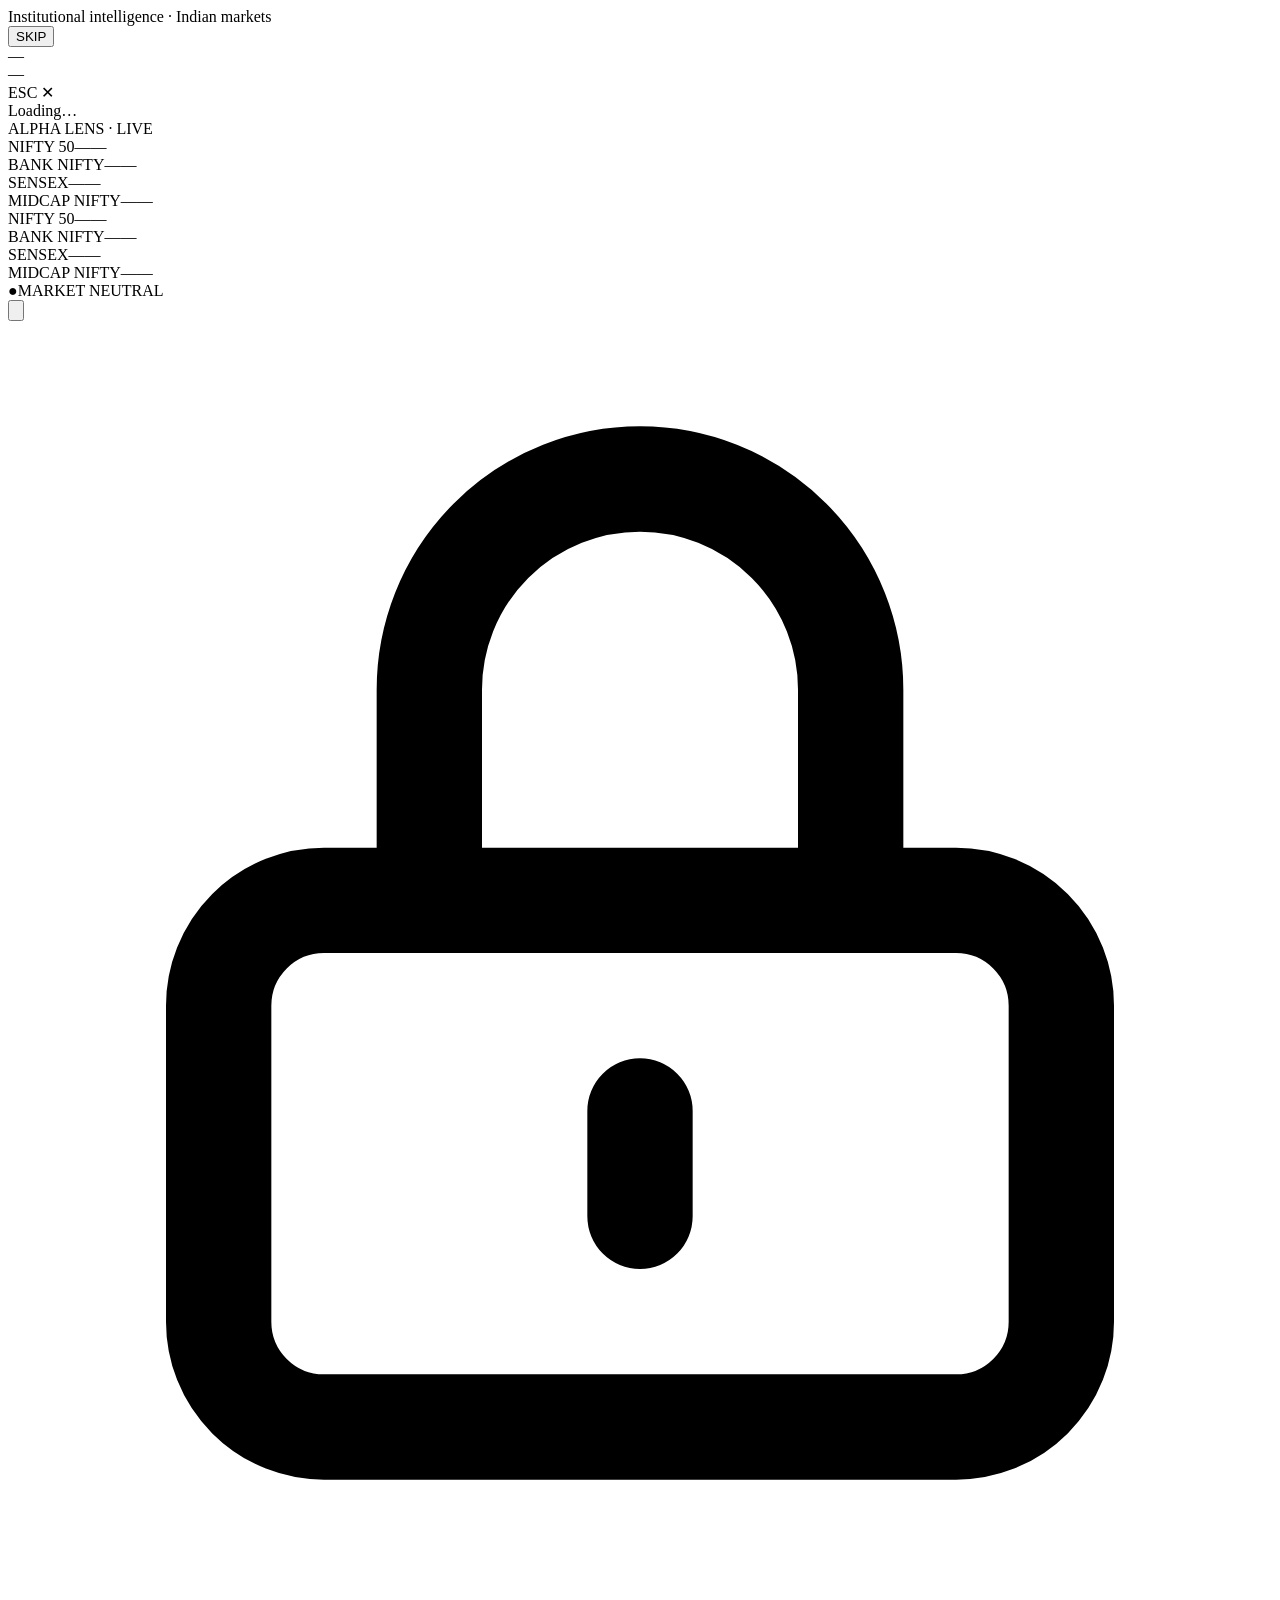
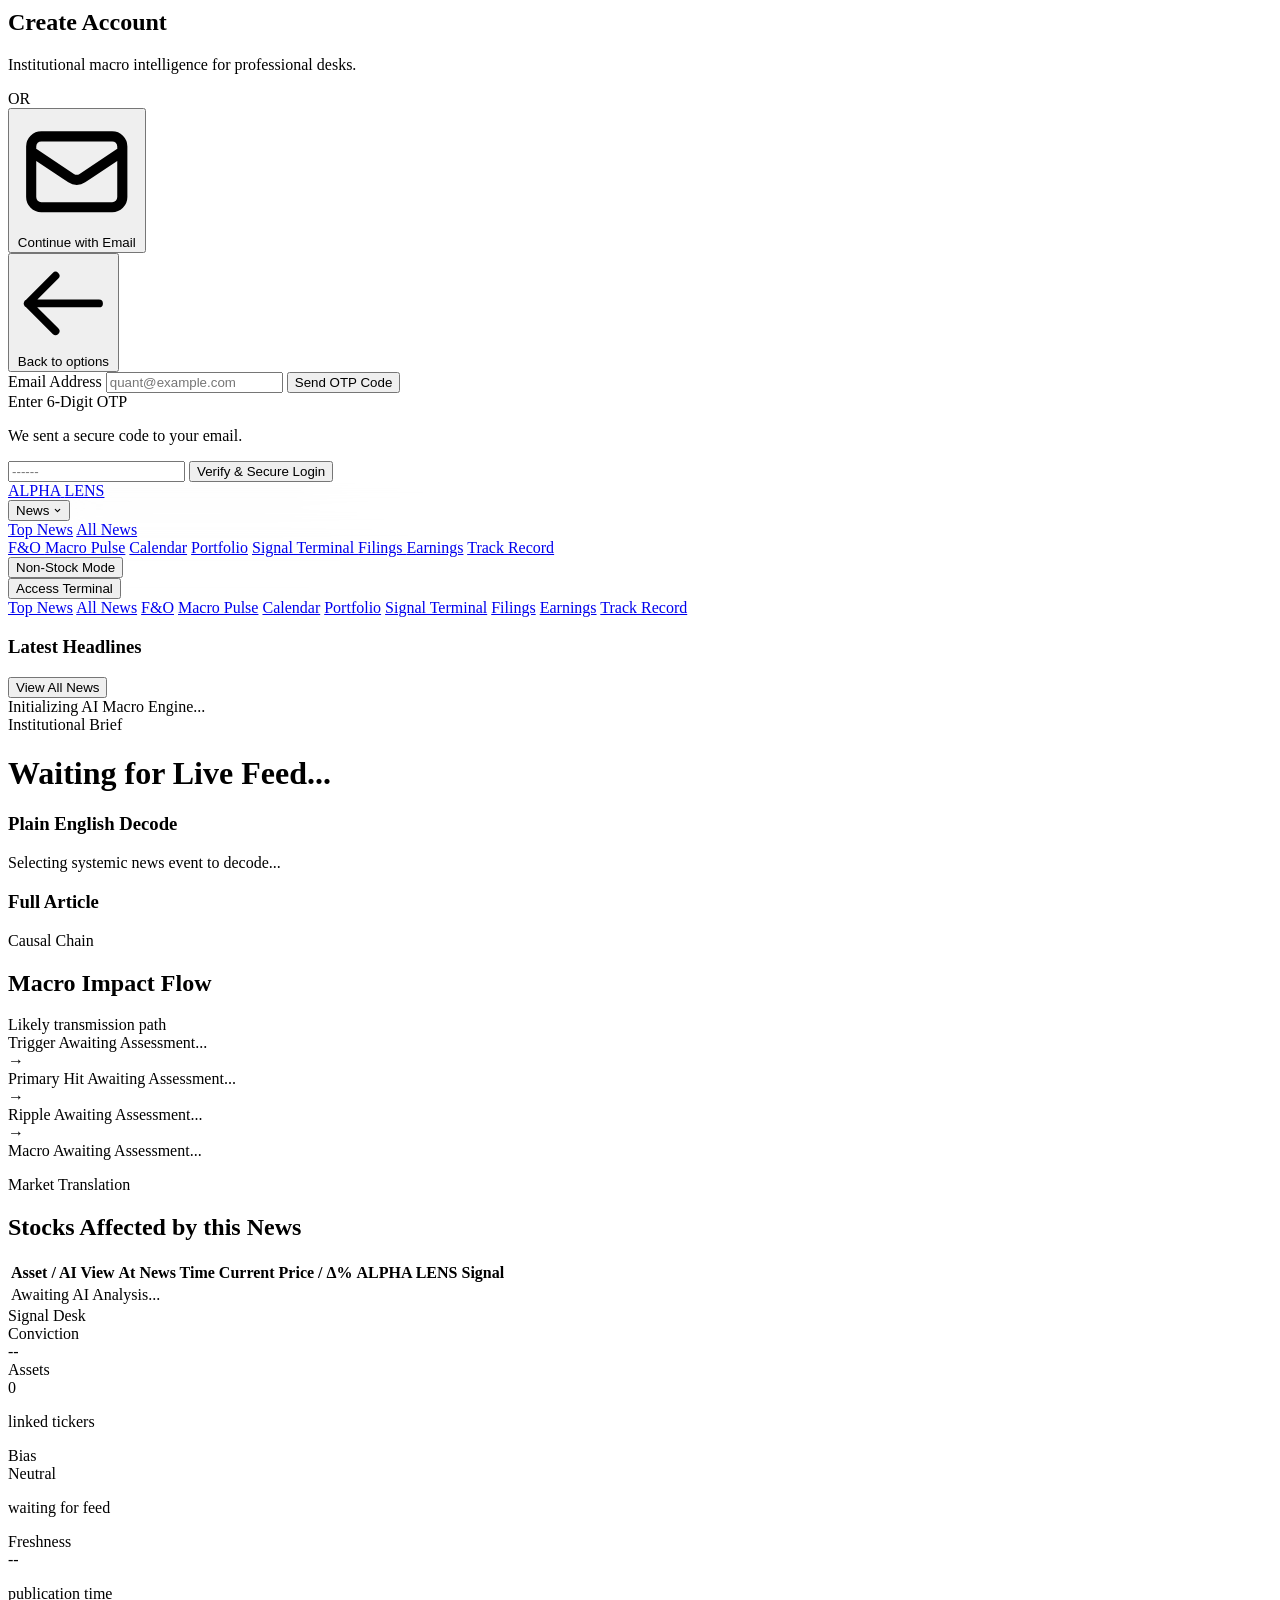
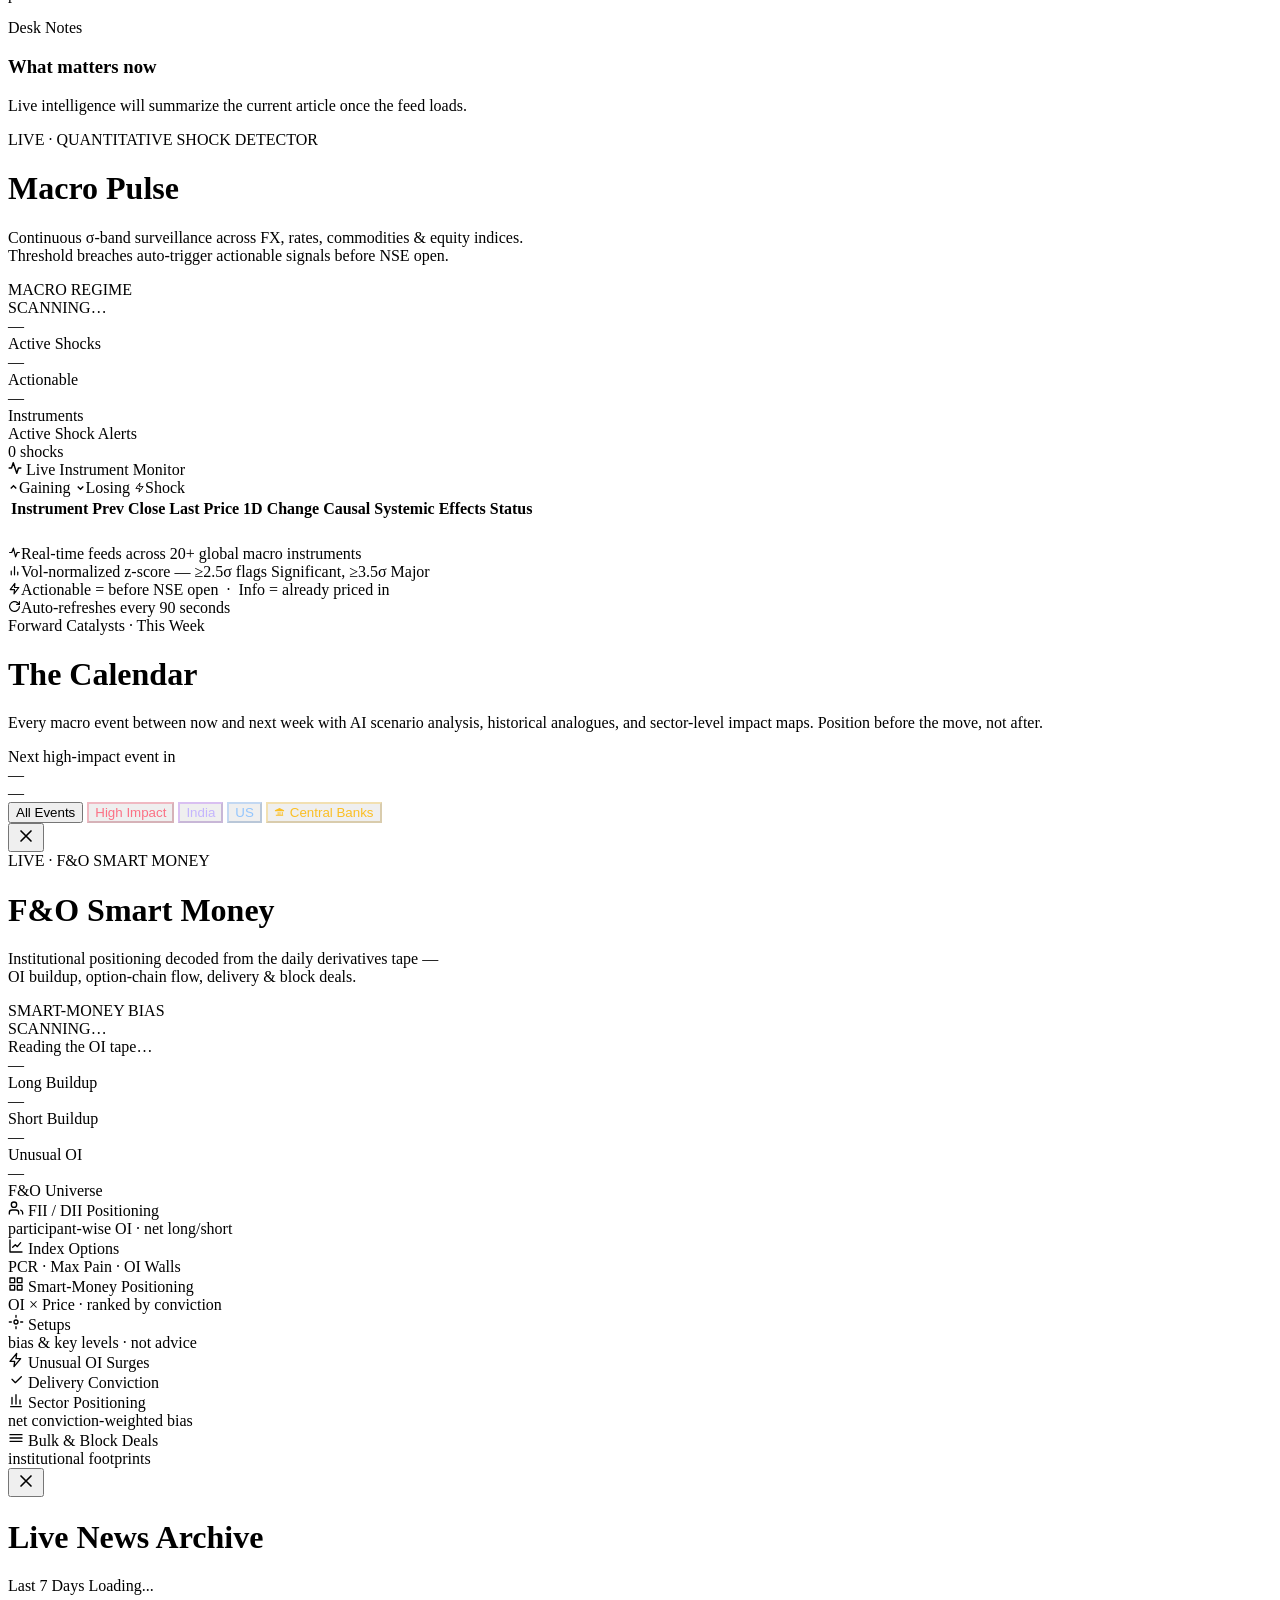
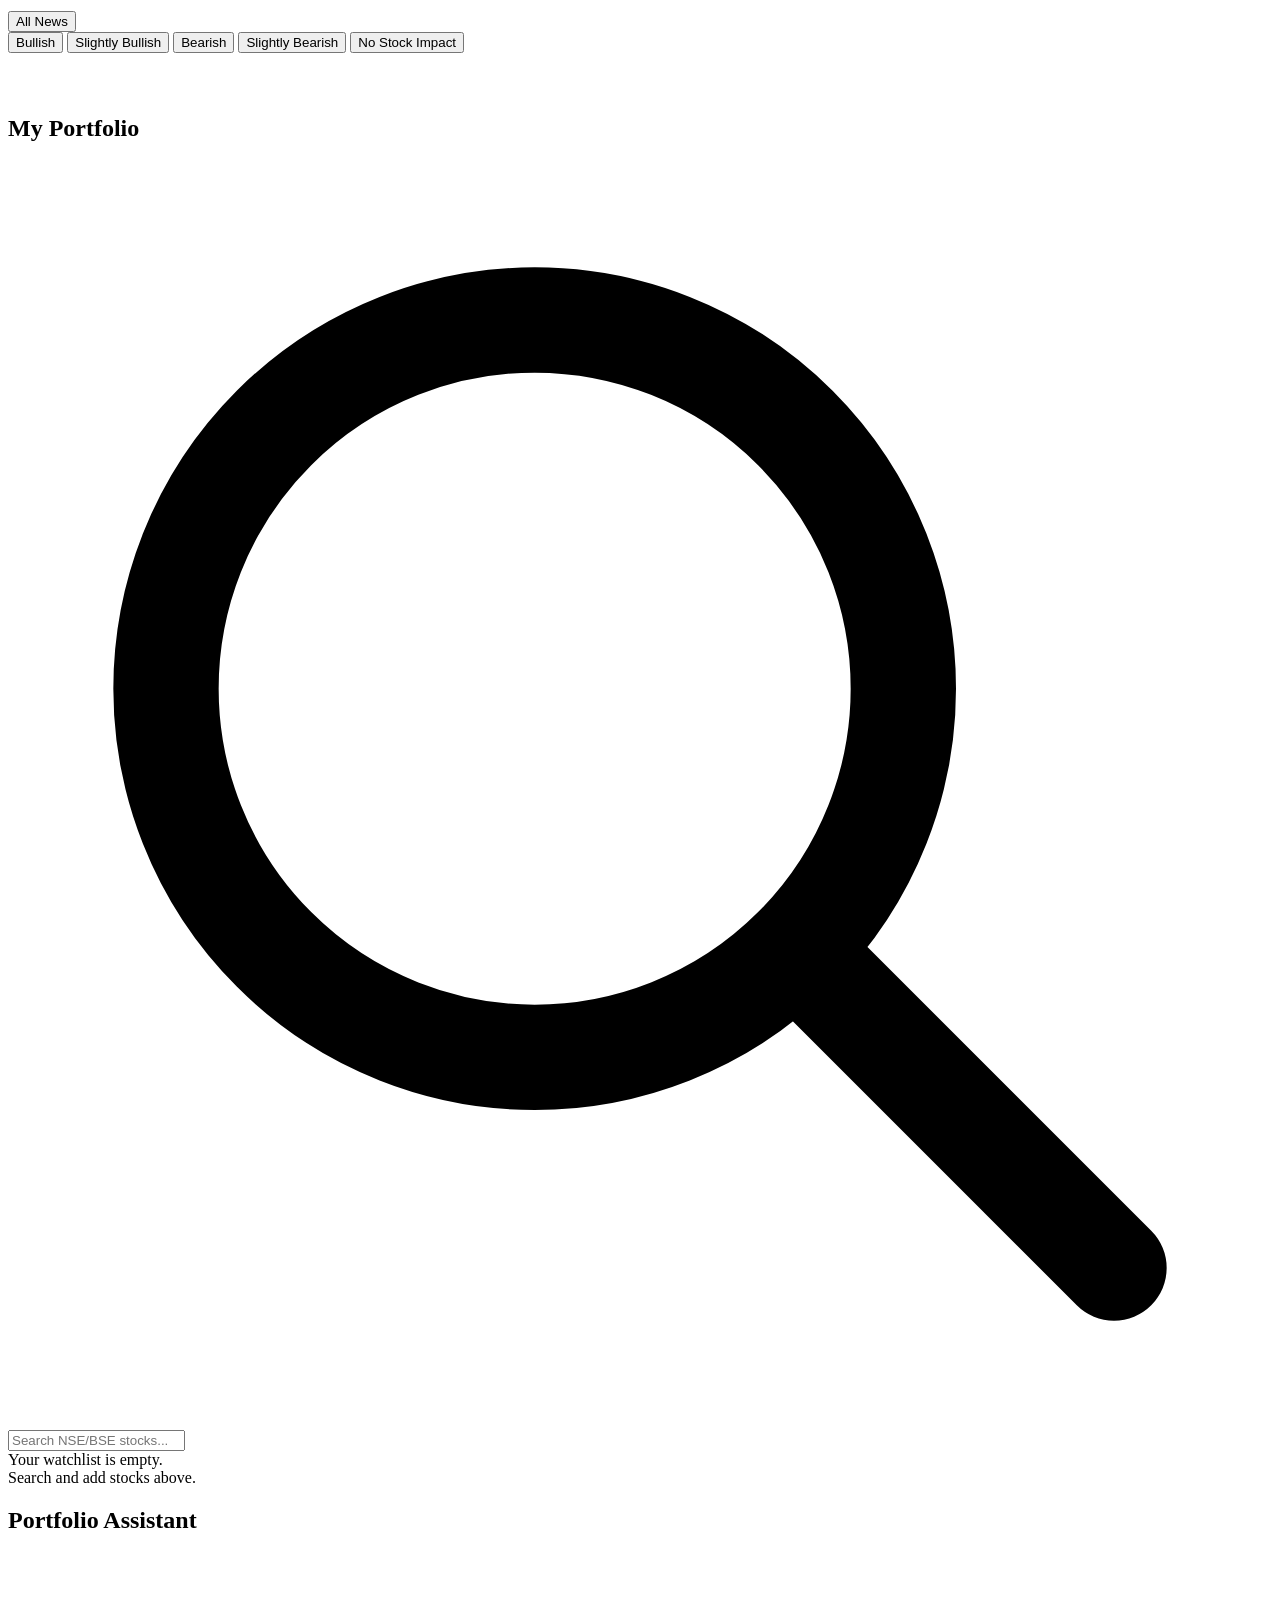
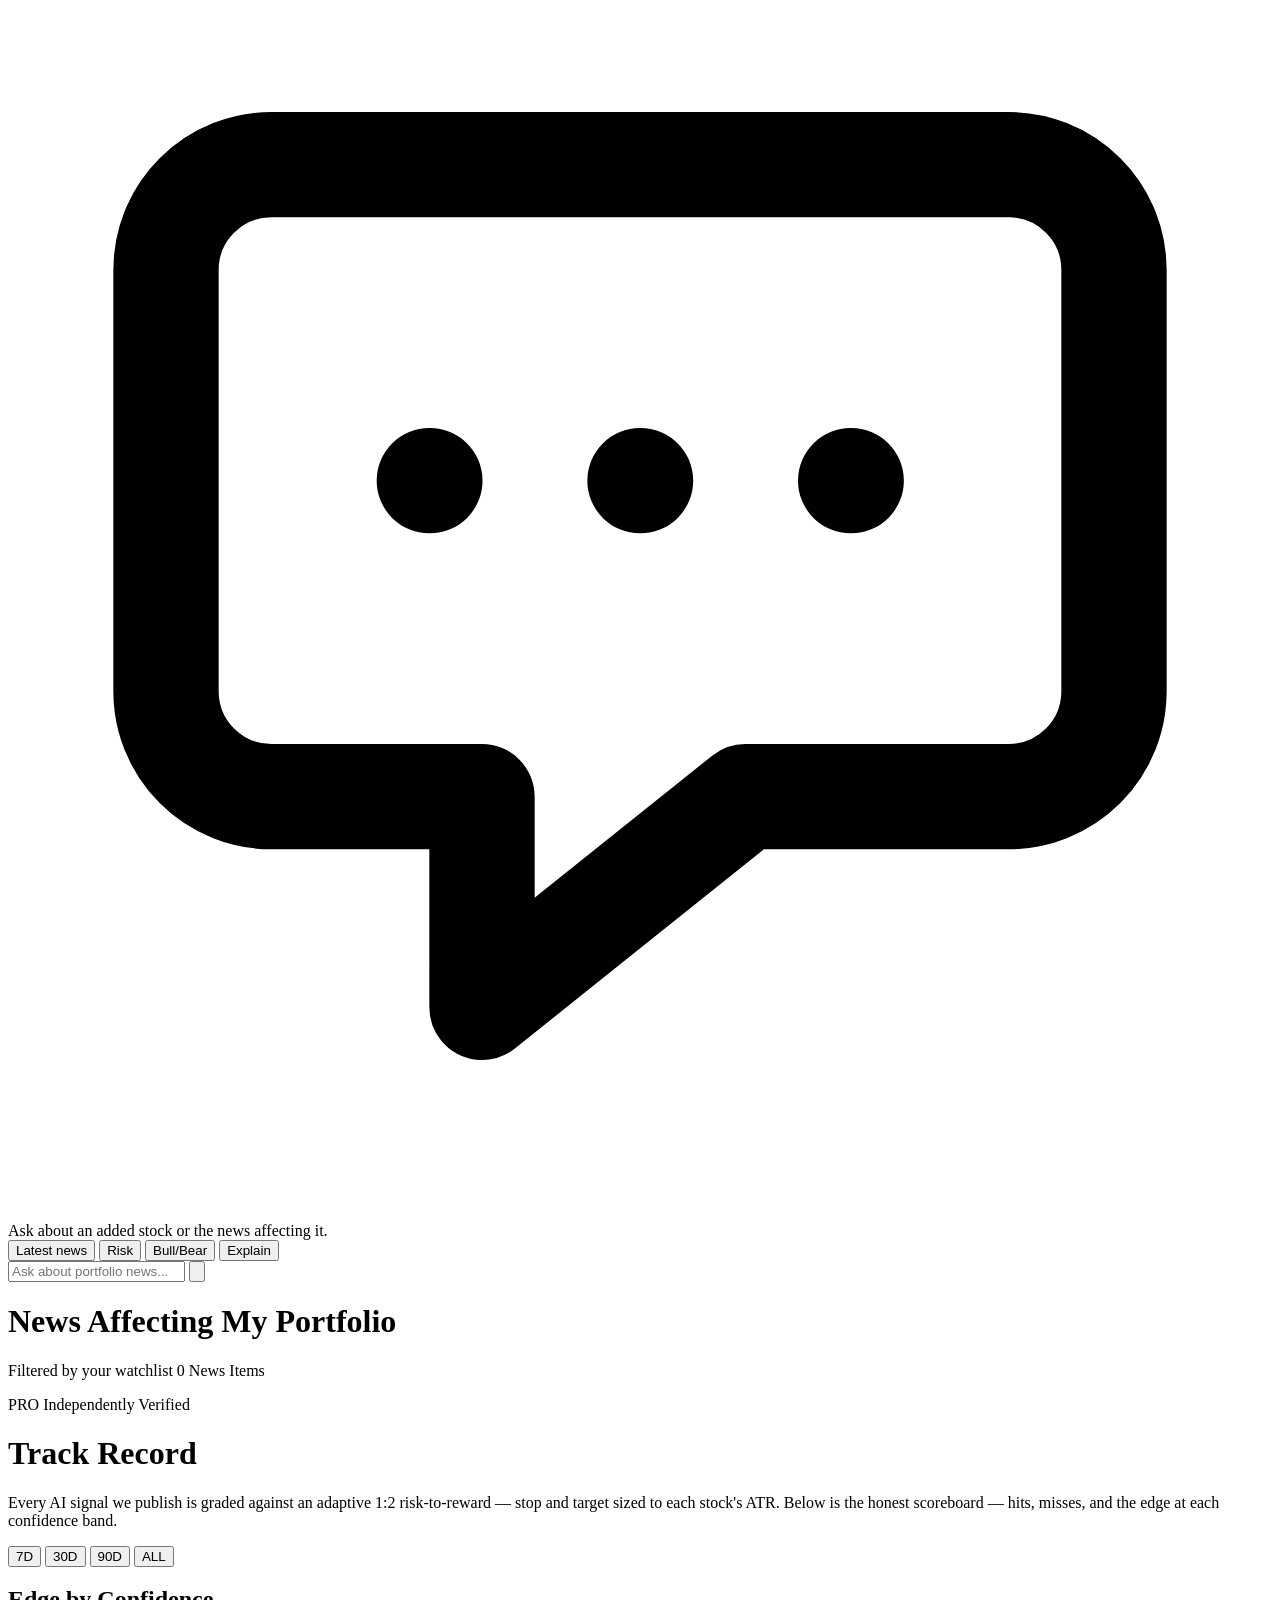
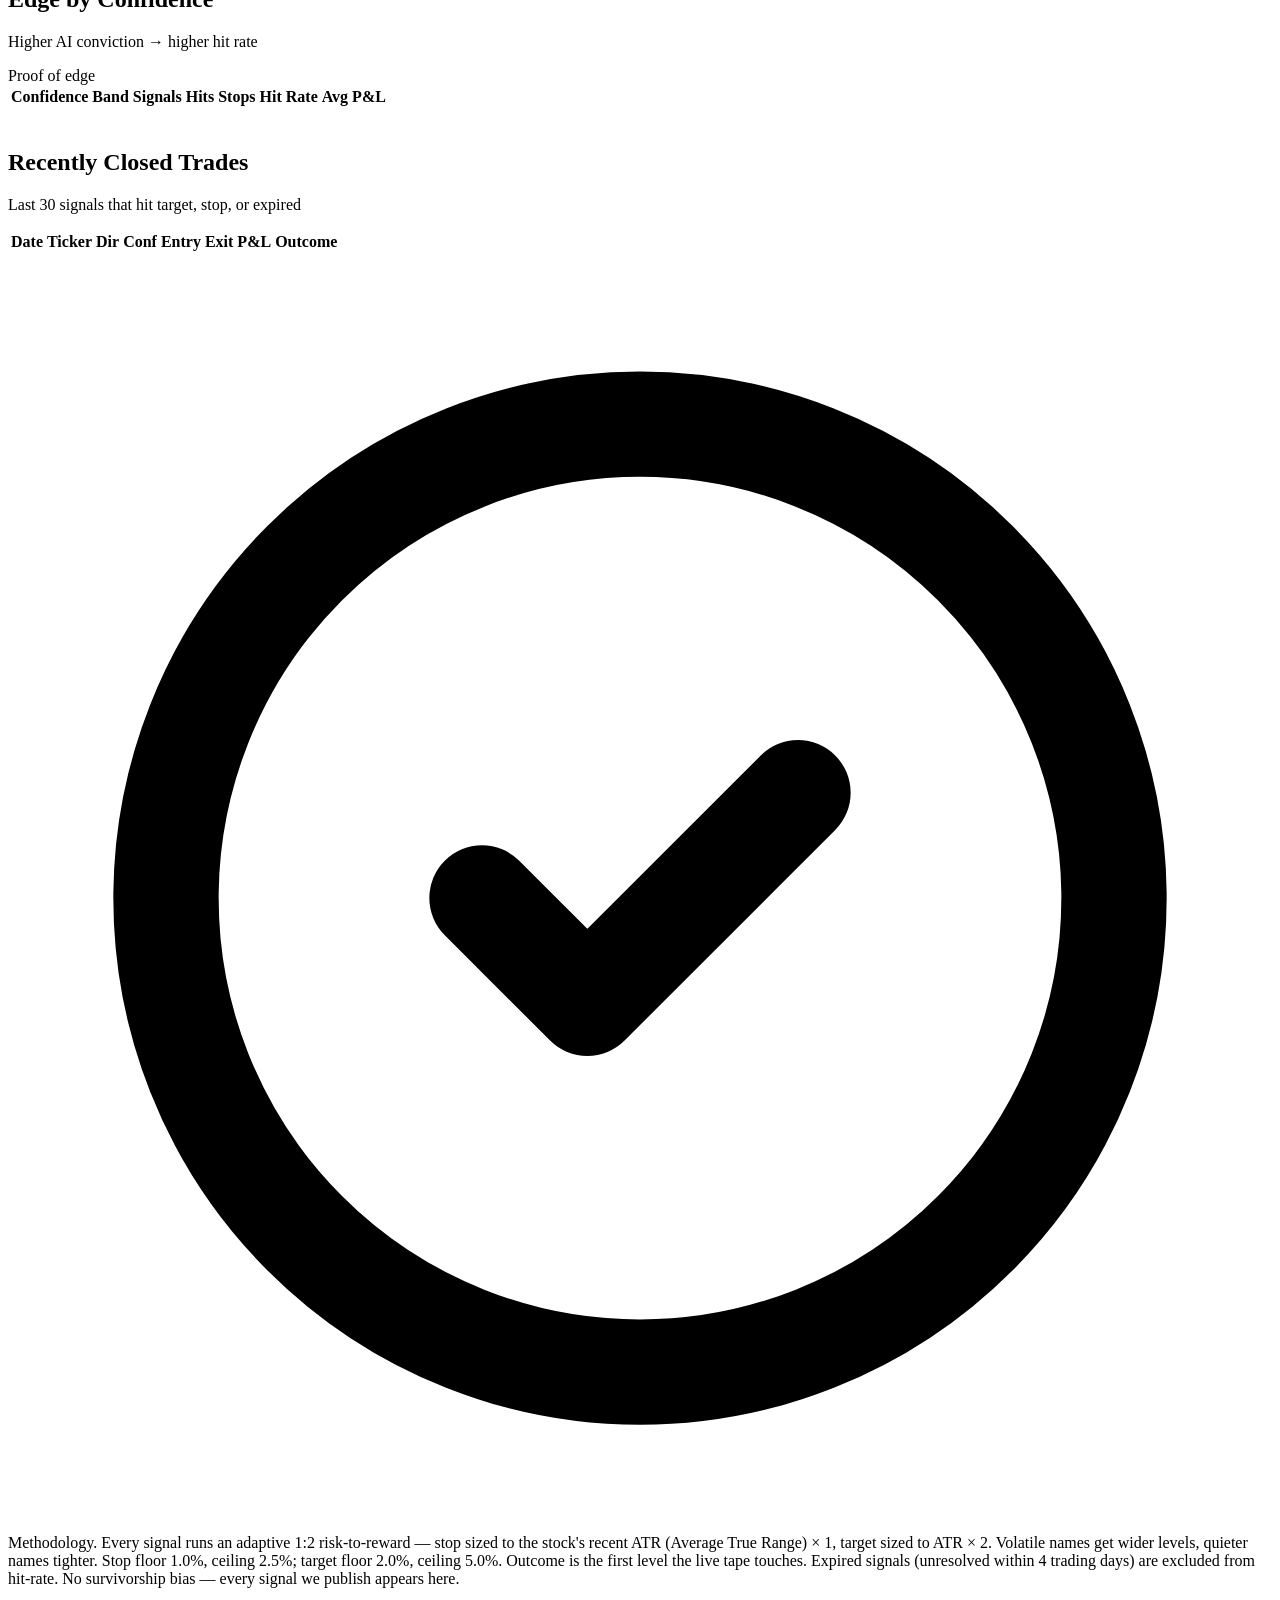
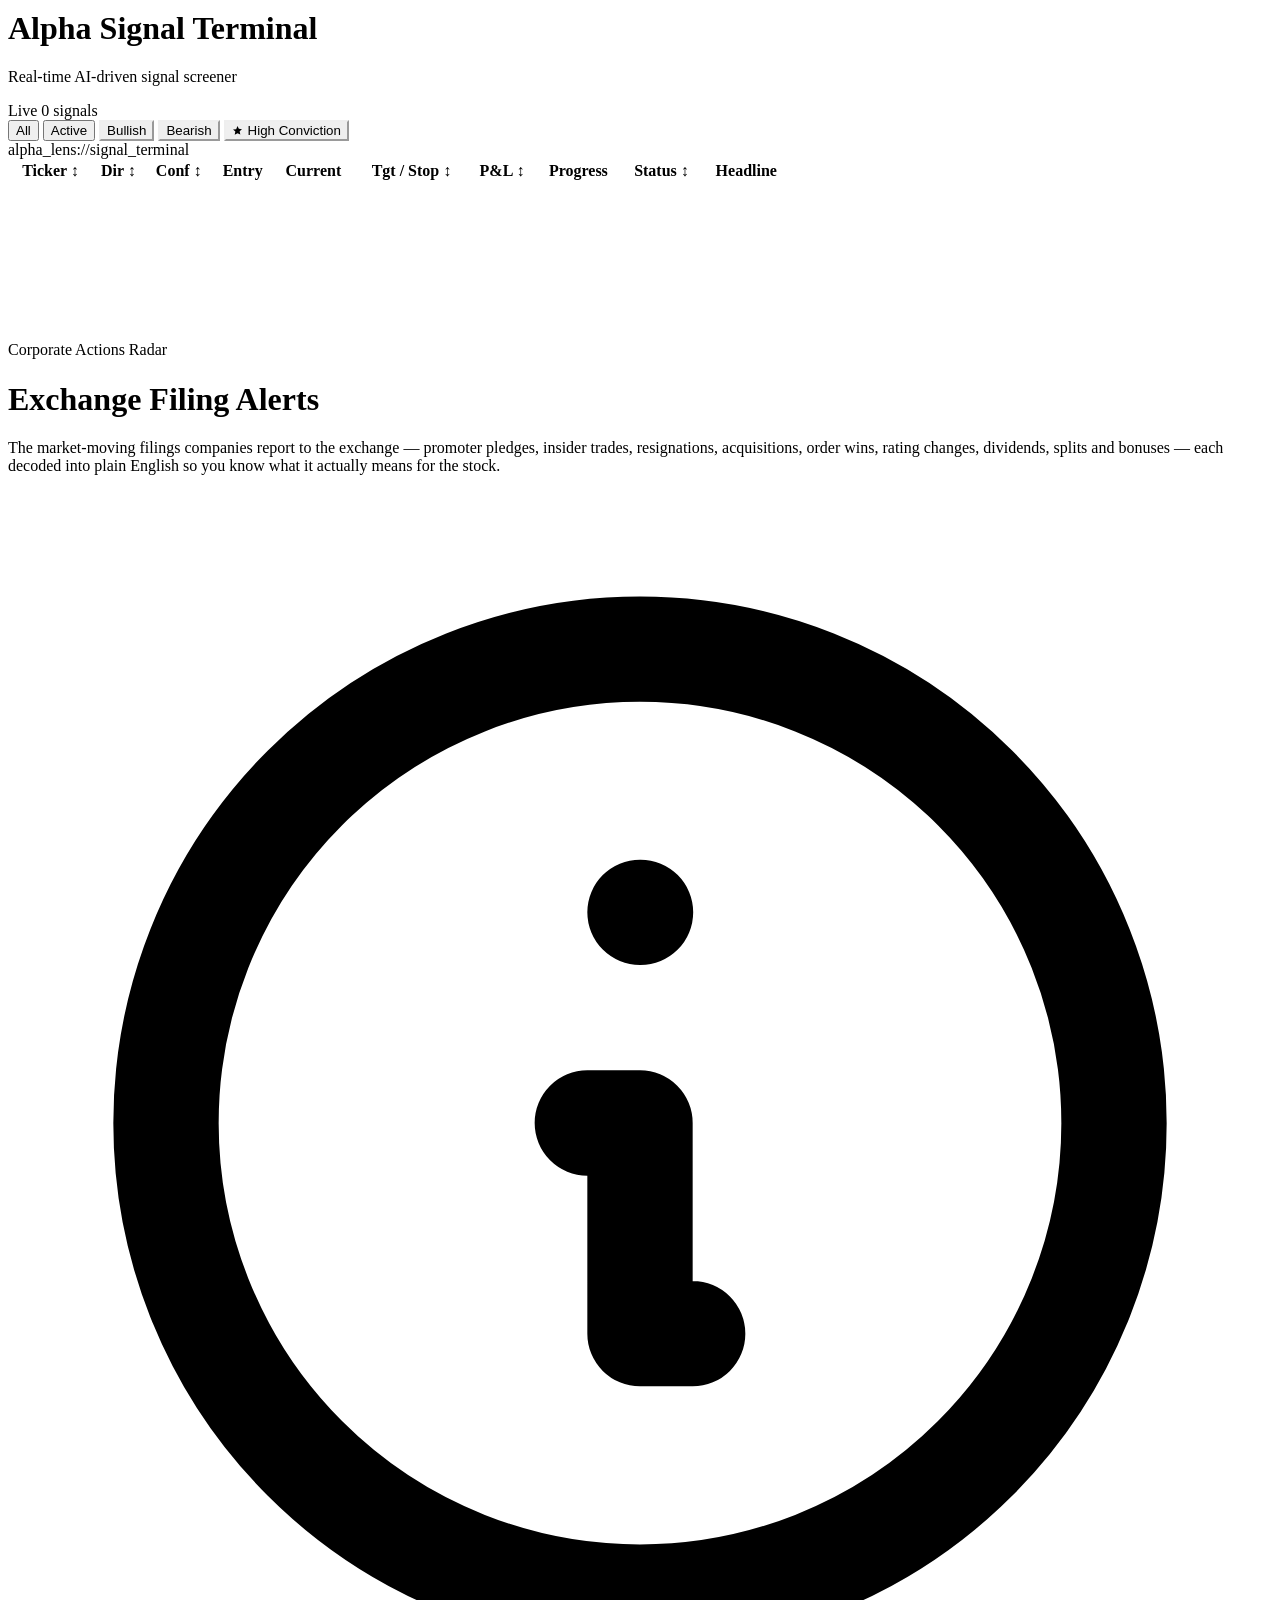
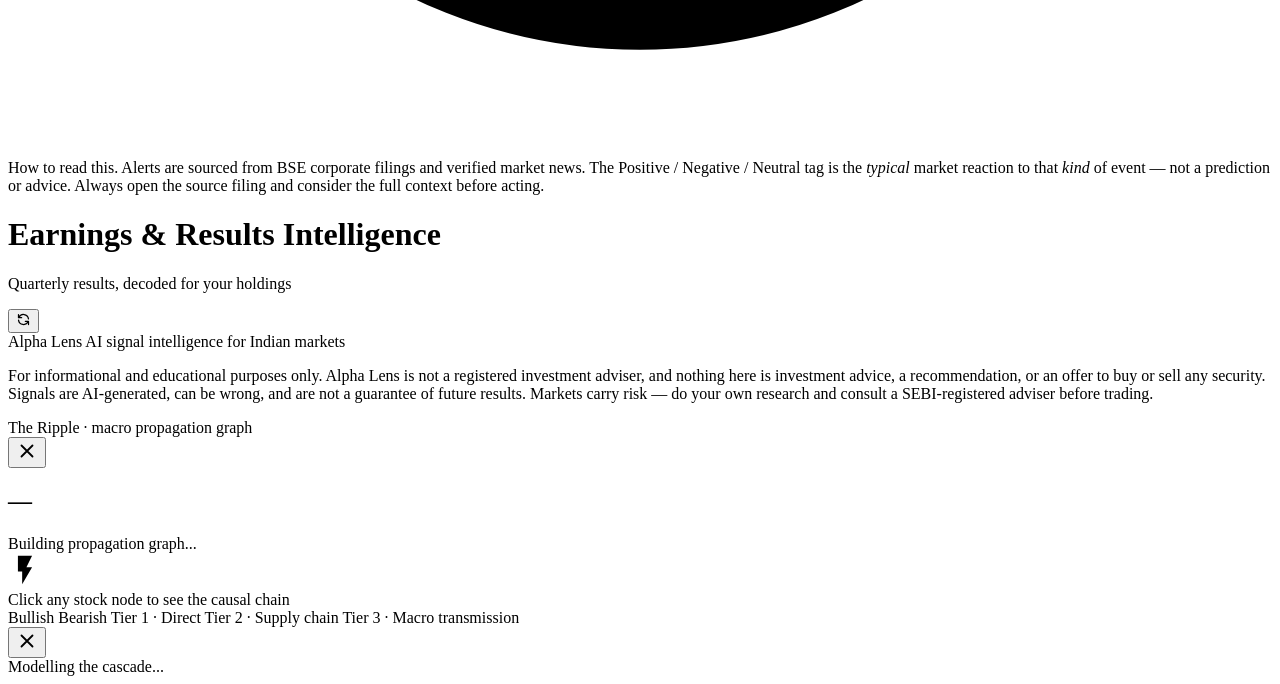
==== commit ce163848: "Build 2: beginner explain-layer (deterministic glossary tooltips) + AI-mapped honesty fix From the u" ====
--- a/frontend/index.html
+++ b/frontend/index.html
@@ -179,11 +179,11 @@
     <!-- Extracted to styles.css for separate caching + parallel download.
          Version query mirrors sw.js CACHE_VERSION so browser HTTP cache
          + service-worker cache both invalidate on deploy. -->
-    <link rel="stylesheet" href="/styles.css?v=al-v29-2026-06-08-earnings">
+    <link rel="stylesheet" href="/styles.css?v=al-v34-2026-06-09-glossary">
     <!-- Precompiled Tailwind utilities (replaces the Play-CDN script above).
          AFTER styles.css to preserve the original cascade (Tailwind sits after
          styles.css; styles.css !important rules still override it). -->
-    <link rel="stylesheet" href="/tailwind.built.css?v=al-v29-2026-06-08-earnings">
+    <link rel="stylesheet" href="/tailwind.built.css?v=al-v34-2026-06-09-glossary">
 </head>
 
 <body class="antialiased">
@@ -550,8 +550,7 @@
                                 <h2 class="text-2xl font-display font-black gradient-heading">Macro Impact Flow</h2>
                             </div>
                             <div class="hidden sm:flex items-center gap-2 text-[10px] uppercase tracking-widest text-slate-500">
-                                <span class="w-1.5 h-1.5 rounded-full bg-emerald-400 live-dot"></span>
-                                AI mapped
+                                Likely transmission path
                             </div>
                         </div>
                         <div
@@ -1549,18 +1548,19 @@
          functions declared in any chunk, but module-level state must load in the
          original sequence. Version query mirrors sw.js CACHE_VERSION so browsers
          HTTP-cache only within a deploy and fetch fresh on every version bump. -->
-    <script src="/app-core.js?v=al-v29-2026-06-08-earnings" defer></script>
-    <script src="/app-news.js?v=al-v29-2026-06-08-earnings" defer></script>
-    <script src="/app-stocks.js?v=al-v29-2026-06-08-earnings" defer></script>
-    <script src="/app-market.js?v=al-v29-2026-06-08-earnings" defer></script>
-    <script src="/app-premium.js?v=al-v29-2026-06-08-earnings" defer></script>
-    <script src="/app-terminal.js?v=al-v29-2026-06-08-earnings" defer></script>
-    <script src="/app-earnings.js?v=al-v29-2026-06-08-earnings" defer></script>
-    <script src="/app-ripple.js?v=al-v29-2026-06-08-earnings" defer></script>
-    <script src="/app-macro.js?v=al-v29-2026-06-08-earnings" defer></script>
-    <script src="/app-fno.js?v=al-v29-2026-06-08-earnings" defer></script>
-    <script src="/app-calendar.js?v=al-v29-2026-06-08-earnings" defer></script>
-    <script src="/app-filings.js?v=al-v29-2026-06-08-earnings" defer></script>
+    <script src="/app-core.js?v=al-v34-2026-06-09-glossary" defer></script>
+    <script src="/app-news.js?v=al-v34-2026-06-09-glossary" defer></script>
+    <script src="/app-stocks.js?v=al-v34-2026-06-09-glossary" defer></script>
+    <script src="/app-market.js?v=al-v34-2026-06-09-glossary" defer></script>
+    <script src="/app-premium.js?v=al-v34-2026-06-09-glossary" defer></script>
+    <script src="/app-terminal.js?v=al-v34-2026-06-09-glossary" defer></script>
+    <script src="/app-earnings.js?v=al-v34-2026-06-09-glossary" defer></script>
+    <script src="/app-ripple.js?v=al-v34-2026-06-09-glossary" defer></script>
+    <script src="/app-macro.js?v=al-v34-2026-06-09-glossary" defer></script>
+    <script src="/app-fno.js?v=al-v34-2026-06-09-glossary" defer></script>
+    <script src="/app-calendar.js?v=al-v34-2026-06-09-glossary" defer></script>
+    <script src="/app-filings.js?v=al-v34-2026-06-09-glossary" defer></script>
+    <script src="/app-glossary.js?v=al-v34-2026-06-09-glossary" defer></script>
 </body>
 
 </html>
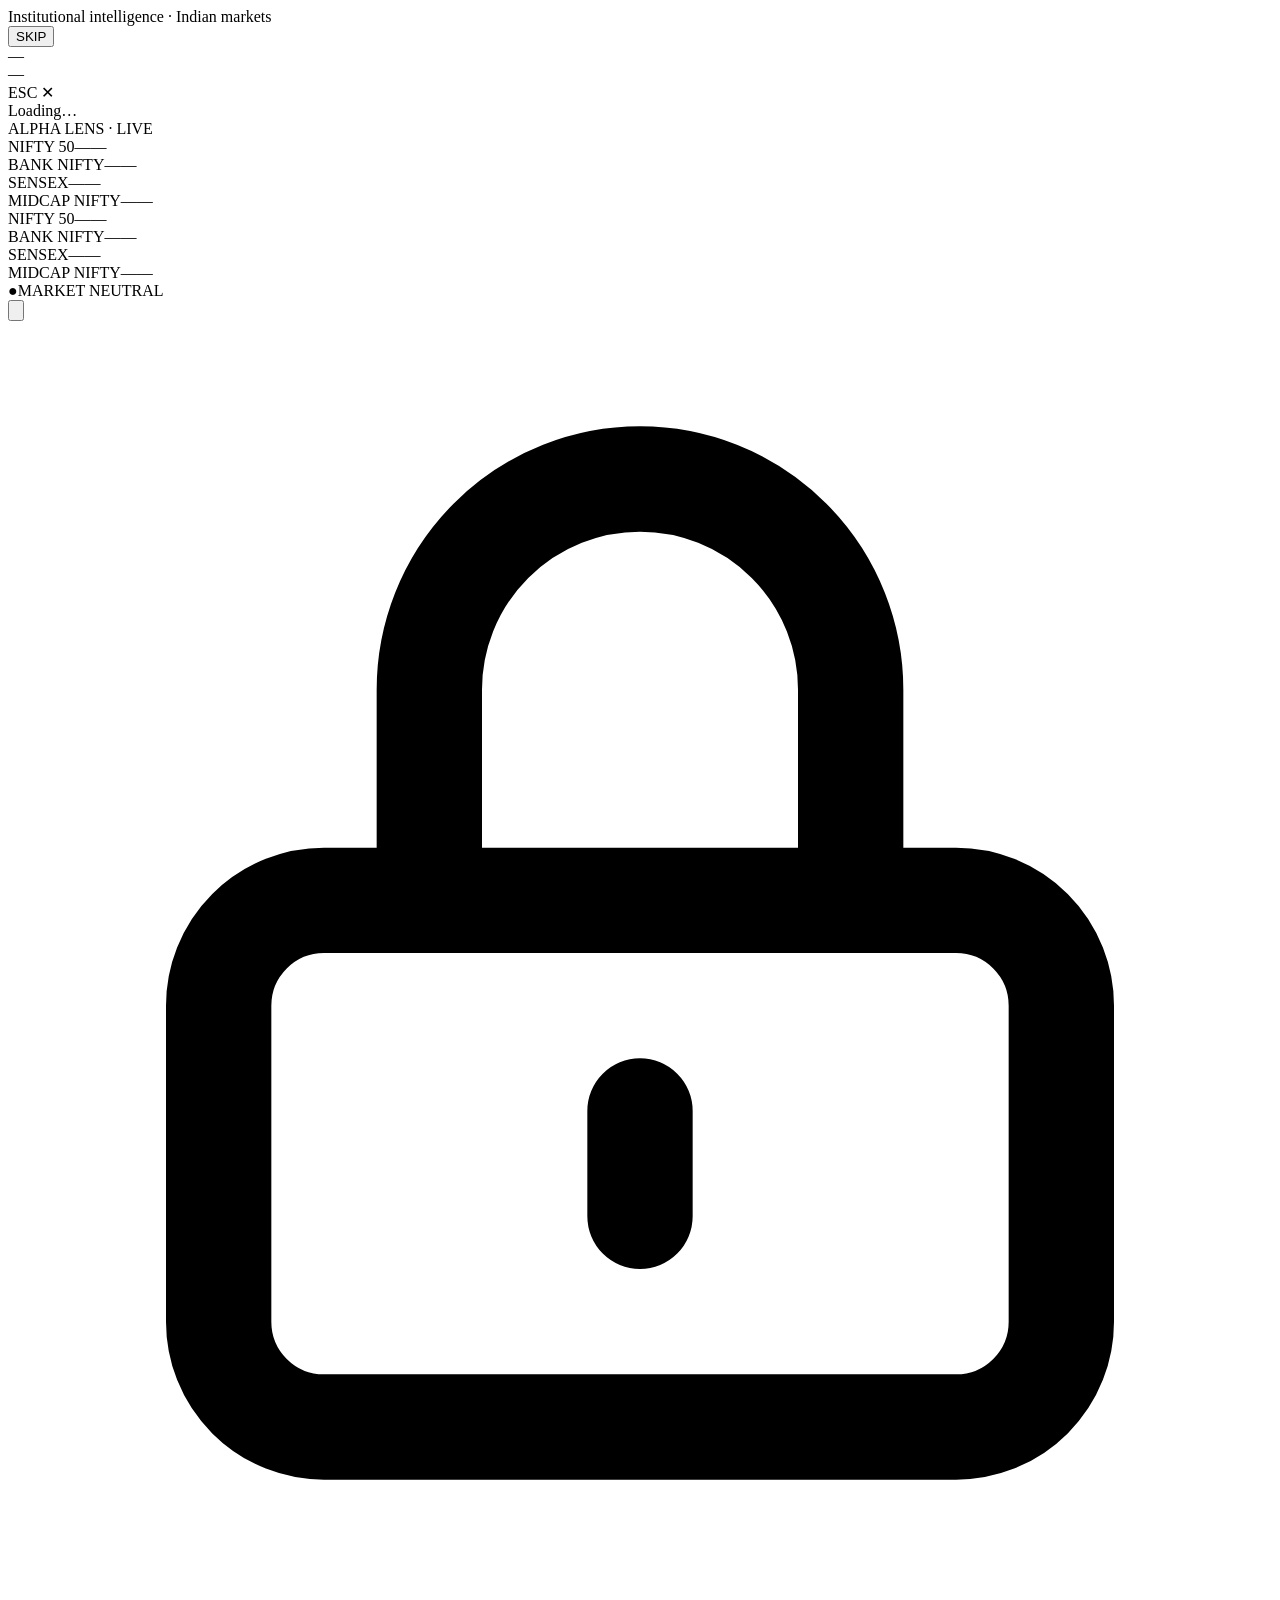
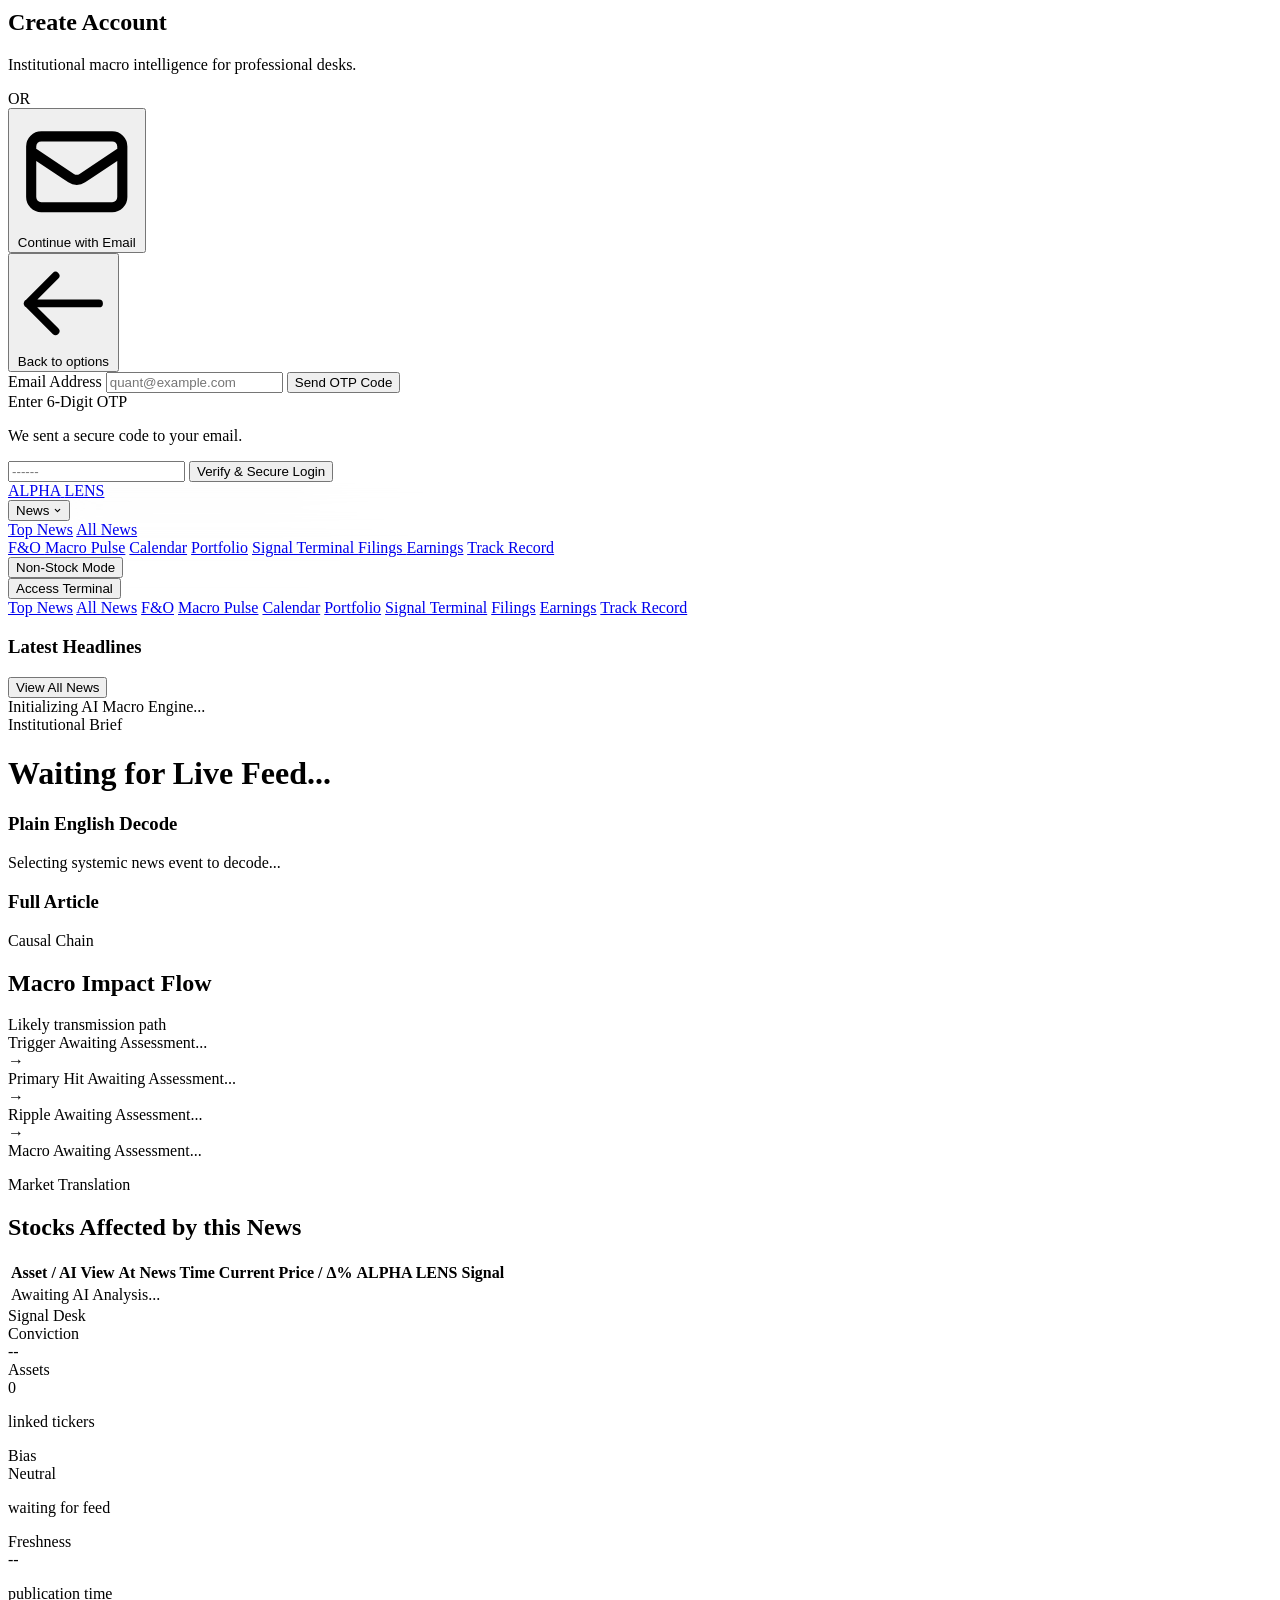
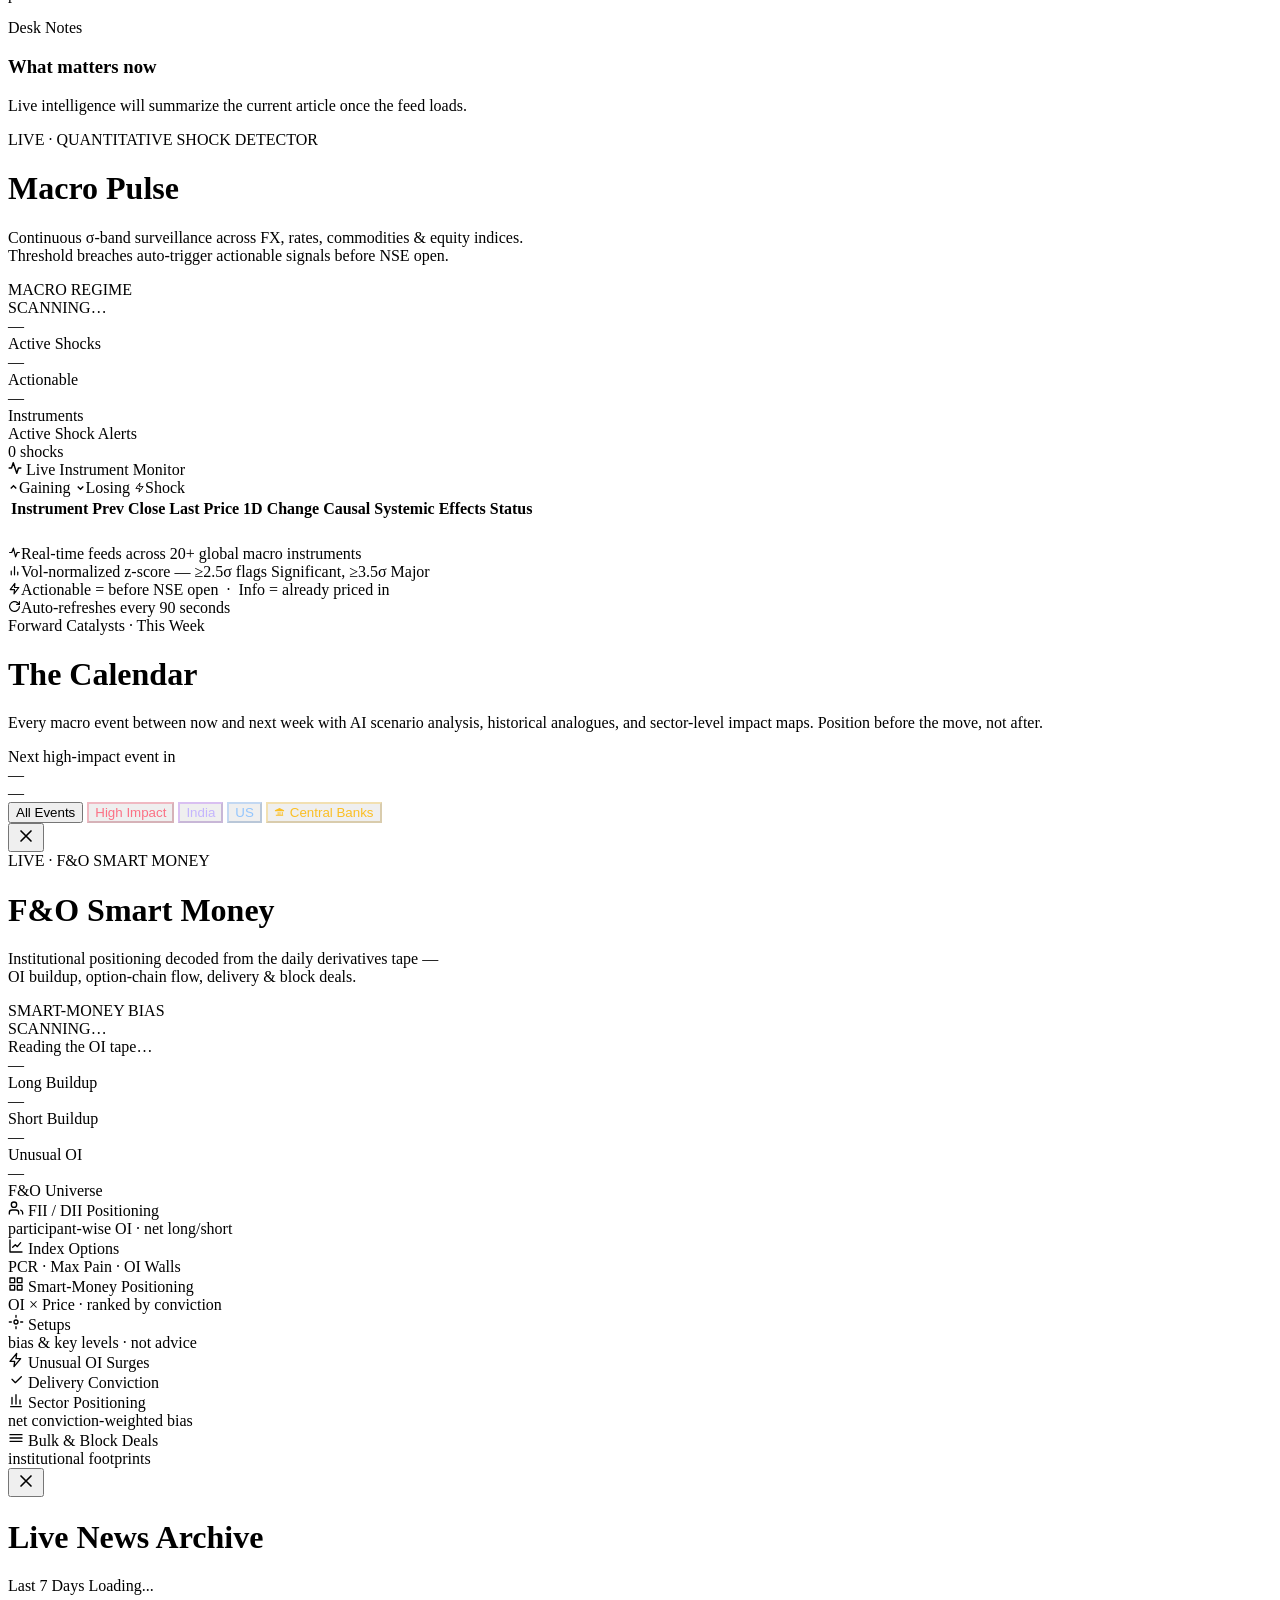
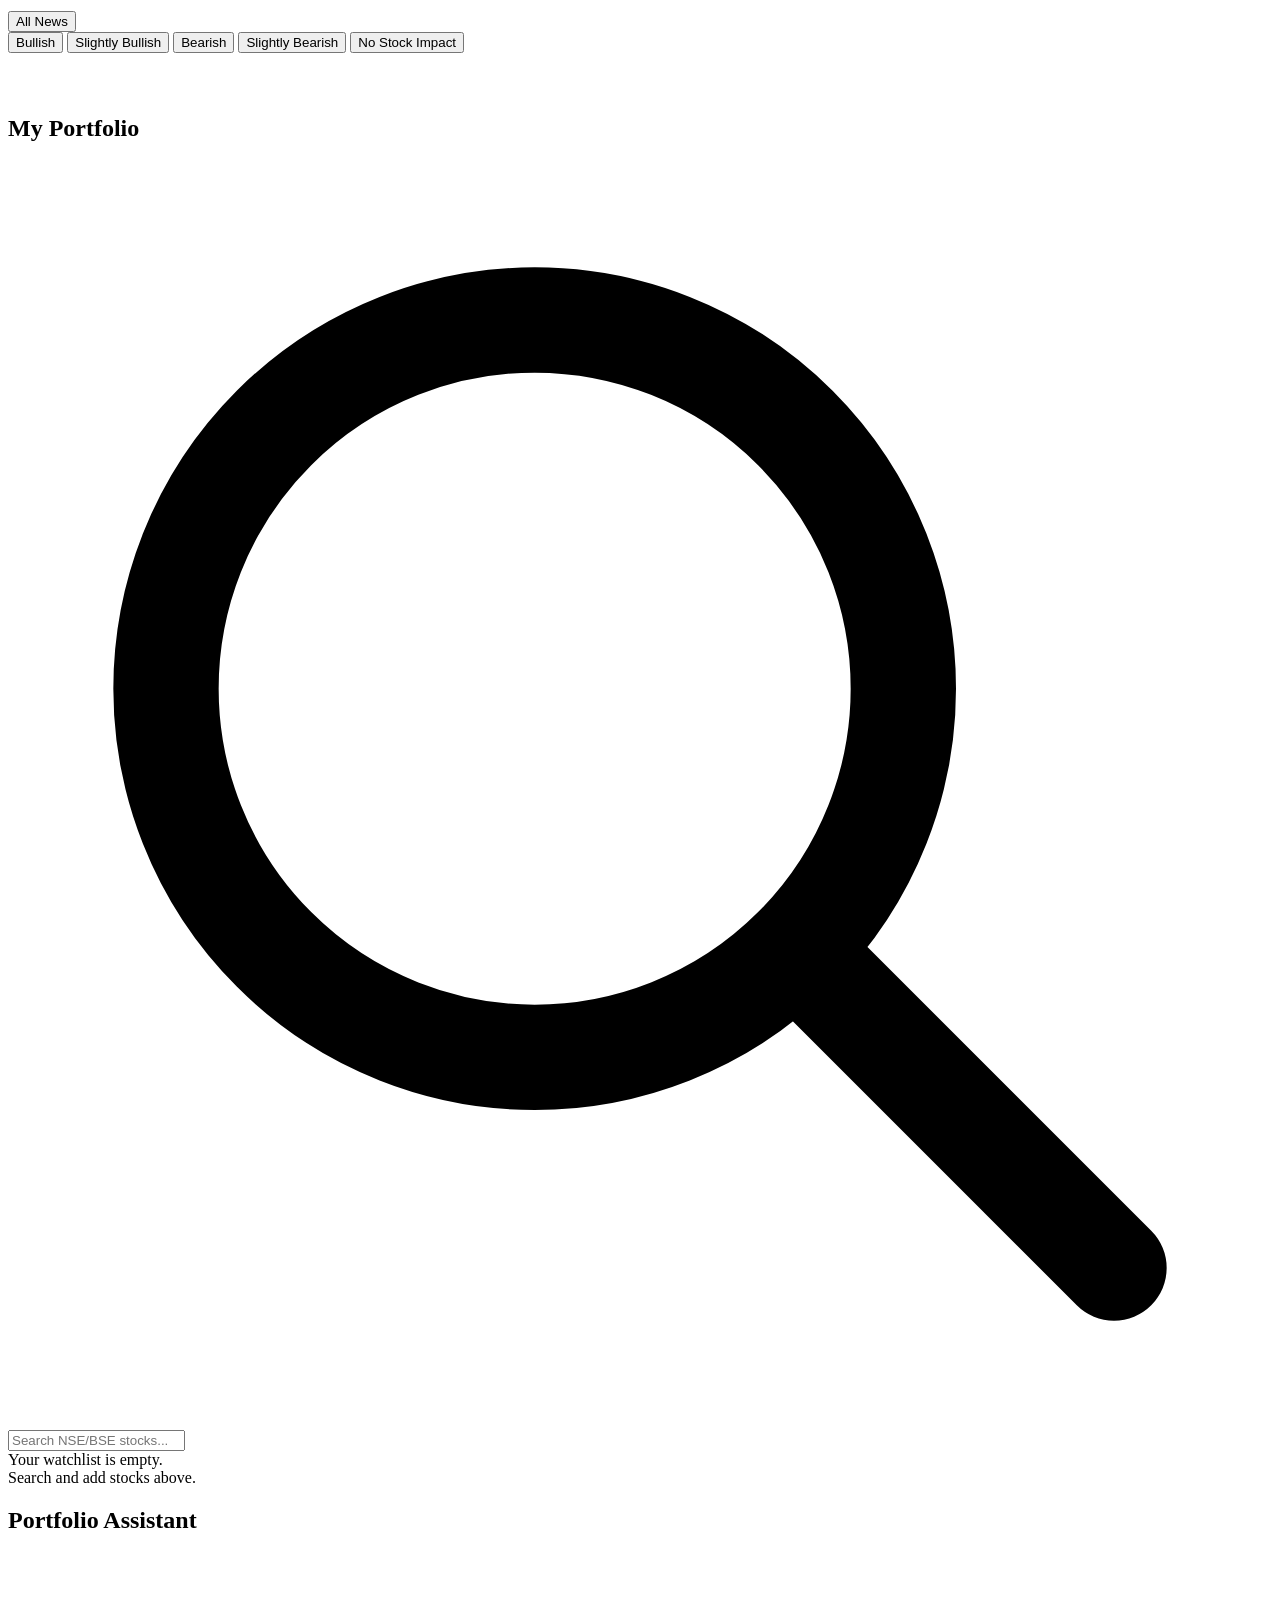
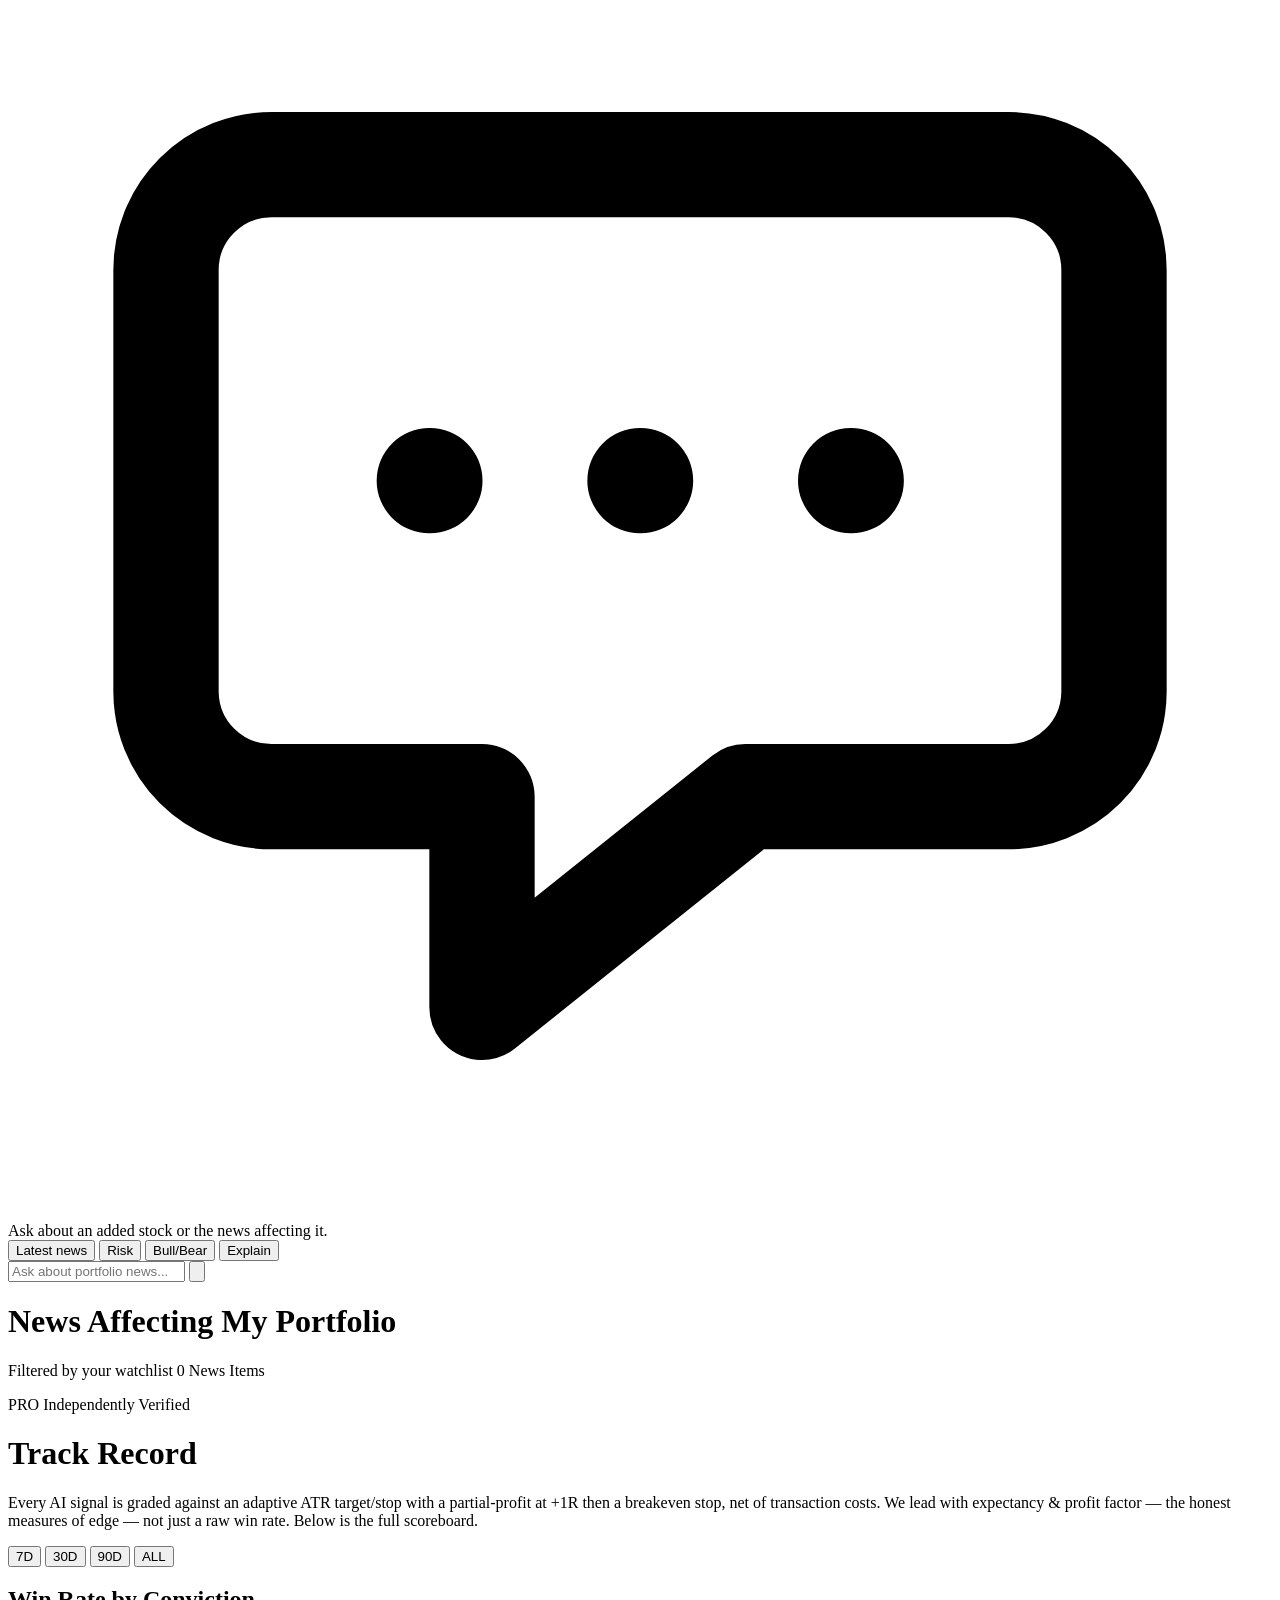
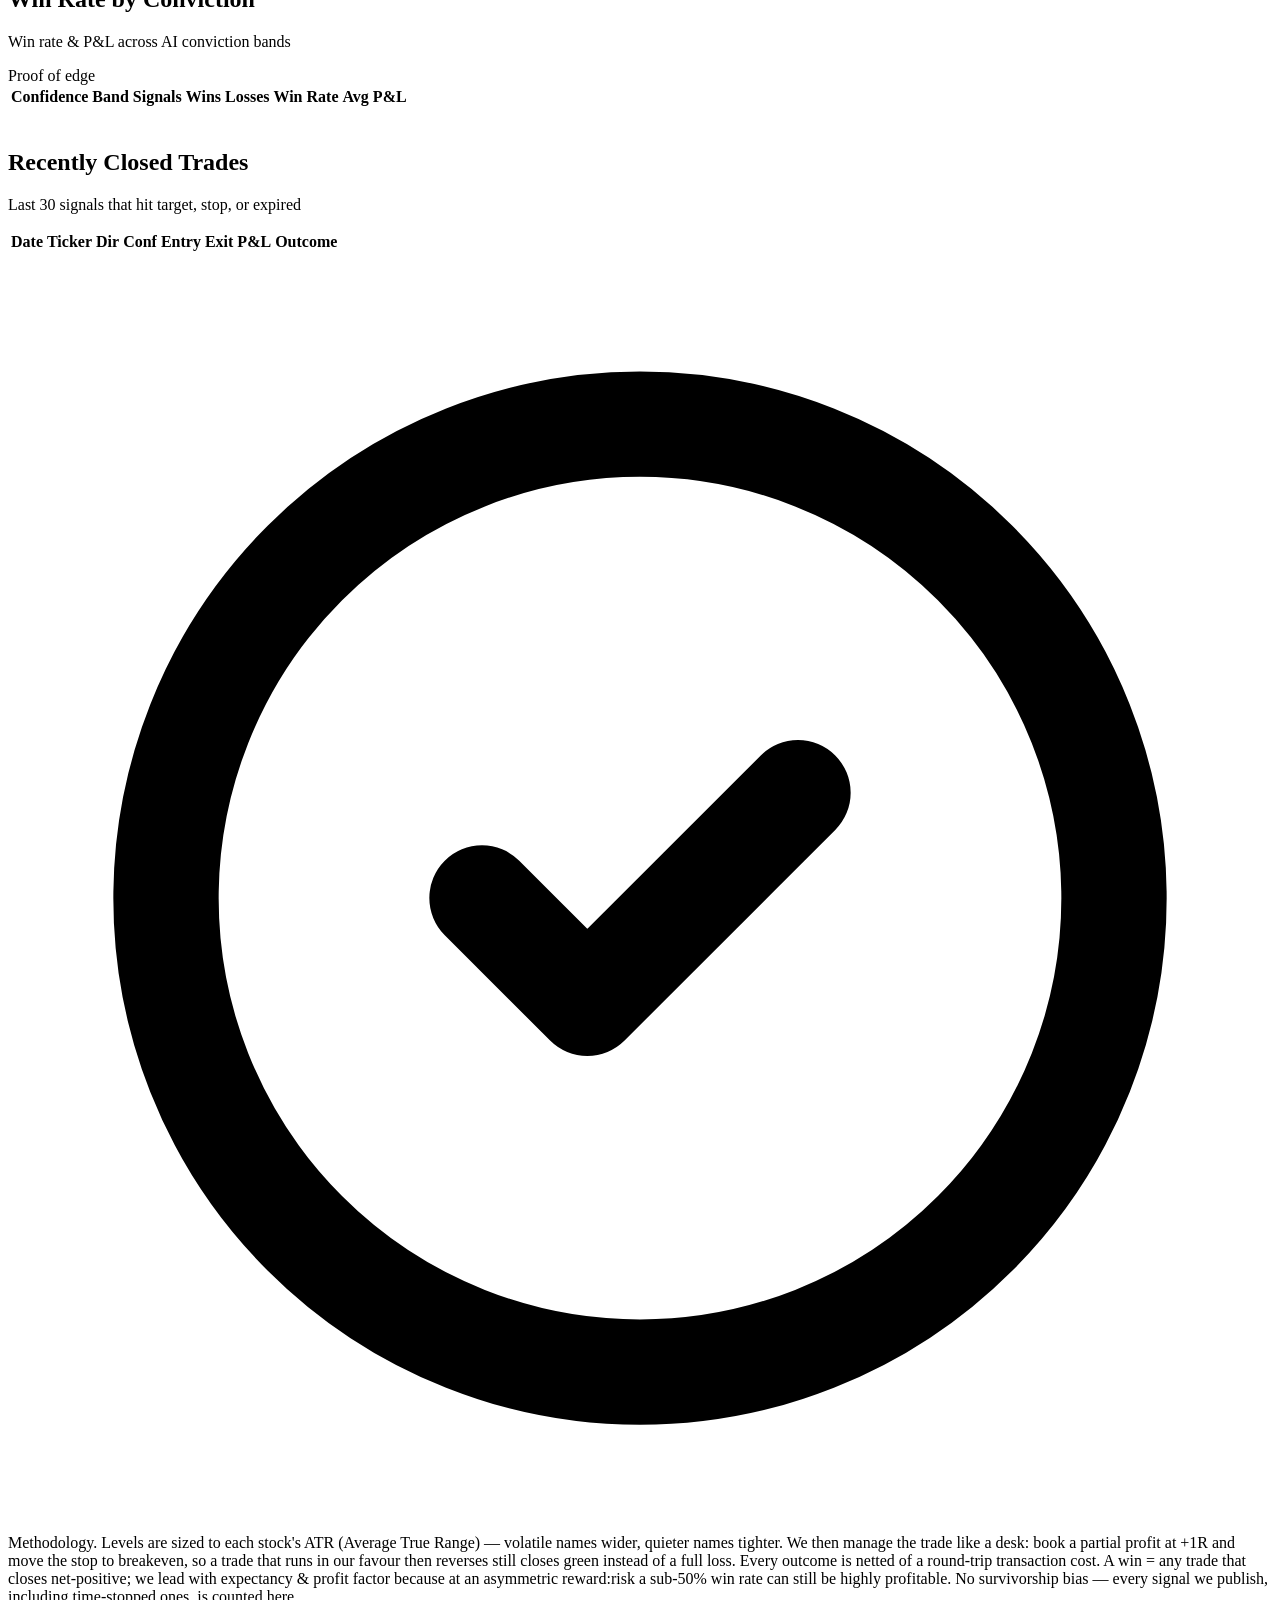
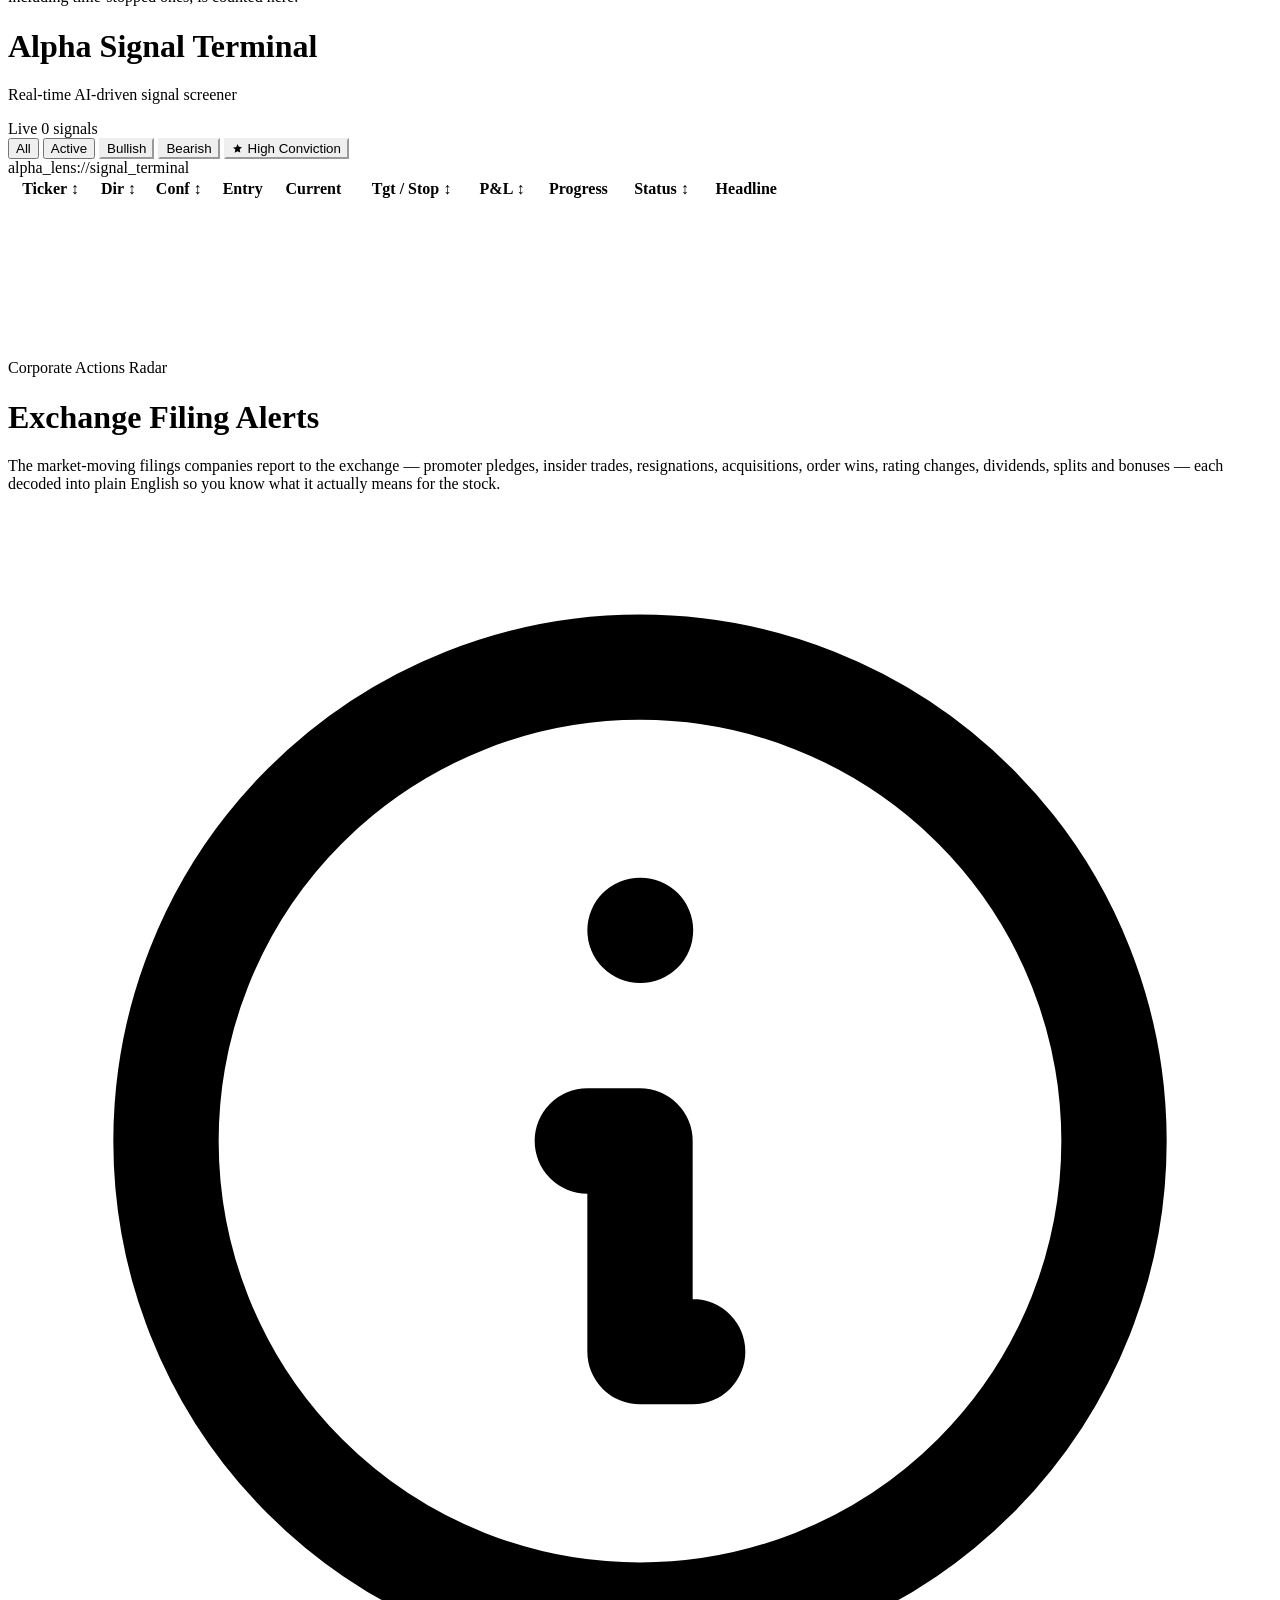
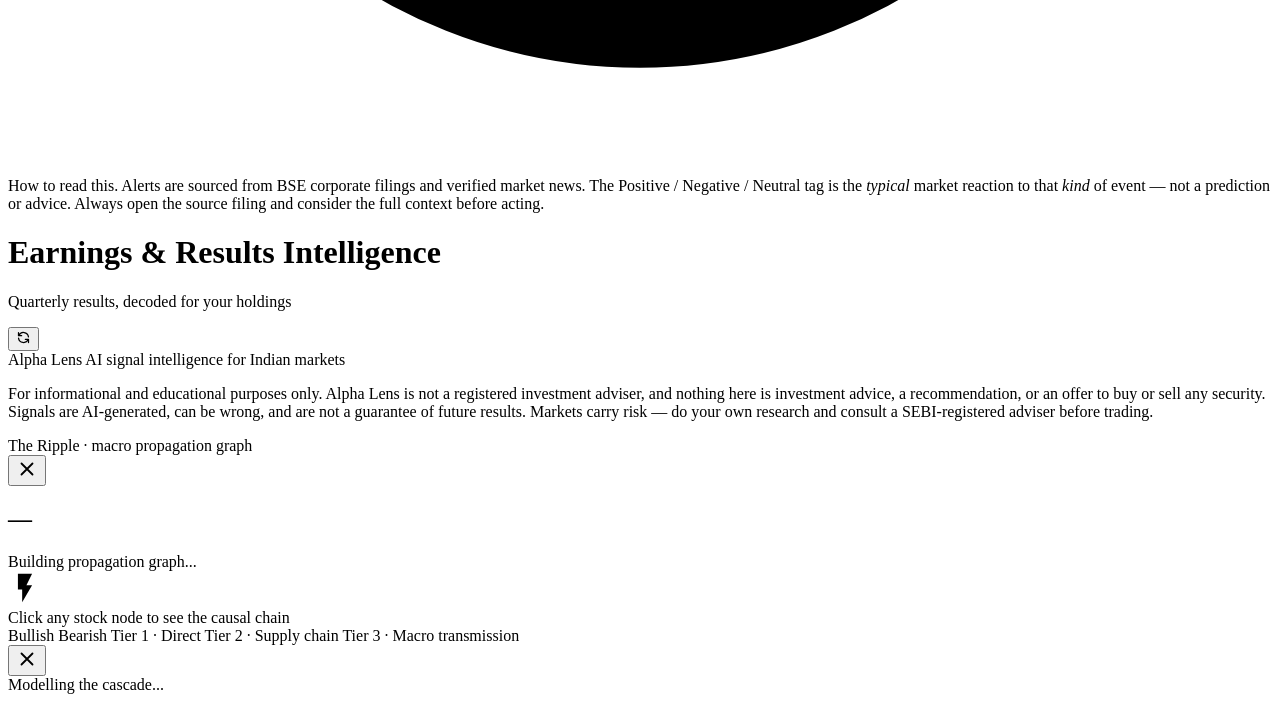
==== commit c0aca19a: "Lift win-rate honestly: partial-profit + breakeven exit, expectancy-first scoreboard Raises the real" ====
--- a/frontend/index.html
+++ b/frontend/index.html
@@ -179,11 +179,11 @@
     <!-- Extracted to styles.css for separate caching + parallel download.
          Version query mirrors sw.js CACHE_VERSION so browser HTTP cache
          + service-worker cache both invalidate on deploy. -->
-    <link rel="stylesheet" href="/styles.css?v=al-v34-2026-06-09-glossary">
+    <link rel="stylesheet" href="/styles.css?v=al-v39-2026-06-10-winrate">
     <!-- Precompiled Tailwind utilities (replaces the Play-CDN script above).
          AFTER styles.css to preserve the original cascade (Tailwind sits after
          styles.css; styles.css !important rules still override it). -->
-    <link rel="stylesheet" href="/tailwind.built.css?v=al-v34-2026-06-09-glossary">
+    <link rel="stylesheet" href="/tailwind.built.css?v=al-v39-2026-06-10-winrate">
 </head>
 
 <body class="antialiased">
@@ -887,6 +887,9 @@
                     </div>
                 </div>
 
+                <!-- ── TOMORROW'S OUTLOOK — plain-English next-session synthesis ── -->
+                <div class="fno-outlook glass-panel rounded-2xl" id="fno-outlook" hidden></div>
+
                 <!-- ── INSTITUTIONAL READ (deterministic narrative) ── -->
                 <div class="fno-narrative glass-panel rounded-2xl" id="fno-narrative">
                     <div class="fno-skel-line"></div>
@@ -1185,7 +1188,7 @@
                                 Track Record
                             </h1>
                             <p class="text-sm text-[color:var(--text-secondary)] mt-3 max-w-xl">
-                                Every AI signal we publish is graded against an adaptive <span class="text-[color:var(--accent-bright)] font-semibold">1:2 risk-to-reward</span> — stop and target sized to each stock's ATR. Below is the honest scoreboard — hits, misses, and the edge at each confidence band.
+                                Every AI signal is graded against an adaptive ATR target/stop with a <span class="text-[color:var(--accent-bright)] font-semibold">partial-profit at +1R then a breakeven stop</span>, net of transaction costs. We lead with <span class="text-[color:var(--accent-bright)] font-semibold">expectancy &amp; profit factor</span> — the honest measures of edge — not just a raw win rate. Below is the full scoreboard.
                             </p>
                         </div>
                         <div class="flex items-center gap-2 self-start md:self-end" id="tr-range-tabs">
@@ -1213,9 +1216,9 @@
                 <div class="glass-panel p-6 md:p-8 rounded-2xl relative overflow-hidden mb-6">
                     <div class="flex items-baseline justify-between mb-5">
                         <div>
-                            <h2 class="font-display text-xl md:text-2xl font-black text-white tracking-tight">Edge by Confidence</h2>
+                            <h2 class="font-display text-xl md:text-2xl font-black text-white tracking-tight">Win Rate by Conviction</h2>
                             <p class="text-[11px] font-mono text-[color:var(--text-tertiary)] uppercase tracking-[0.16em] mt-1">
-                                Higher AI conviction → higher hit rate
+                                Win rate &amp; P&amp;L across AI conviction bands
                             </p>
                         </div>
                         <span class="text-[10px] font-mono text-[color:var(--text-muted)] uppercase tracking-wider hidden md:inline">Proof of edge</span>
@@ -1226,9 +1229,9 @@
                                 <tr>
                                     <th class="text-left">Confidence Band</th>
                                     <th class="text-right">Signals</th>
-                                    <th class="text-right">Hits</th>
-                                    <th class="text-right">Stops</th>
-                                    <th class="text-right">Hit Rate</th>
+                                    <th class="text-right">Wins</th>
+                                    <th class="text-right">Losses</th>
+                                    <th class="text-right">Win Rate</th>
                                     <th class="text-right">Avg P&L</th>
                                     <th class="w-[30%]"></th>
                                 </tr>
@@ -1291,7 +1294,7 @@
                         <svg class="w-4 h-4 mt-0.5 shrink-0" style="color:var(--accent)" fill="none" stroke="currentColor" viewBox="0 0 24 24"><path stroke-linecap="round" stroke-linejoin="round" stroke-width="2" d="M9 12l2 2 4-4m6 2a9 9 0 11-18 0 9 9 0 0118 0z"/></svg>
                         <div class="text-[12px] text-[color:var(--text-secondary)] leading-relaxed">
                             <span class="font-bold text-[color:var(--accent-bright)]">Methodology.</span>
-                            Every signal runs an adaptive <span class="text-[color:var(--text-primary)] font-semibold">1:2 risk-to-reward</span> — stop sized to the stock's recent <span class="text-[color:var(--text-primary)] font-semibold">ATR (Average True Range)</span> × 1, target sized to ATR × 2. Volatile names get wider levels, quieter names tighter. Stop floor 1.0%, ceiling 2.5%; target floor 2.0%, ceiling 5.0%. Outcome is the first level the live tape touches. <span class="text-[color:var(--text-primary)] font-semibold">Expired</span> signals (unresolved within 4 trading days) are excluded from hit-rate. No survivorship bias — every signal we publish appears here.
+                            Levels are sized to each stock's <span class="text-[color:var(--text-primary)] font-semibold">ATR (Average True Range)</span> — volatile names wider, quieter names tighter. We then manage the trade like a desk: book a <span class="text-[color:var(--text-primary)] font-semibold">partial profit at +1R</span> and move the stop to <span class="text-[color:var(--text-primary)] font-semibold">breakeven</span>, so a trade that runs in our favour then reverses still closes green instead of a full loss. Every outcome is netted of a <span class="text-[color:var(--text-primary)] font-semibold">round-trip transaction cost</span>. A <span class="text-[color:var(--text-primary)] font-semibold">win</span> = any trade that closes net-positive; we lead with <span class="text-[color:var(--text-primary)] font-semibold">expectancy &amp; profit factor</span> because at an asymmetric reward:risk a sub-50% win rate can still be highly profitable. No survivorship bias — every signal we publish, including time-stopped ones, is counted here.
                         </div>
                     </div>
                 </div>
@@ -1548,19 +1551,19 @@
          functions declared in any chunk, but module-level state must load in the
          original sequence. Version query mirrors sw.js CACHE_VERSION so browsers
          HTTP-cache only within a deploy and fetch fresh on every version bump. -->
-    <script src="/app-core.js?v=al-v34-2026-06-09-glossary" defer></script>
-    <script src="/app-news.js?v=al-v34-2026-06-09-glossary" defer></script>
-    <script src="/app-stocks.js?v=al-v34-2026-06-09-glossary" defer></script>
-    <script src="/app-market.js?v=al-v34-2026-06-09-glossary" defer></script>
-    <script src="/app-premium.js?v=al-v34-2026-06-09-glossary" defer></script>
-    <script src="/app-terminal.js?v=al-v34-2026-06-09-glossary" defer></script>
-    <script src="/app-earnings.js?v=al-v34-2026-06-09-glossary" defer></script>
-    <script src="/app-ripple.js?v=al-v34-2026-06-09-glossary" defer></script>
-    <script src="/app-macro.js?v=al-v34-2026-06-09-glossary" defer></script>
-    <script src="/app-fno.js?v=al-v34-2026-06-09-glossary" defer></script>
-    <script src="/app-calendar.js?v=al-v34-2026-06-09-glossary" defer></script>
-    <script src="/app-filings.js?v=al-v34-2026-06-09-glossary" defer></script>
-    <script src="/app-glossary.js?v=al-v34-2026-06-09-glossary" defer></script>
+    <script src="/app-core.js?v=al-v39-2026-06-10-winrate" defer></script>
+    <script src="/app-news.js?v=al-v39-2026-06-10-winrate" defer></script>
+    <script src="/app-stocks.js?v=al-v39-2026-06-10-winrate" defer></script>
+    <script src="/app-market.js?v=al-v39-2026-06-10-winrate" defer></script>
+    <script src="/app-premium.js?v=al-v39-2026-06-10-winrate" defer></script>
+    <script src="/app-terminal.js?v=al-v39-2026-06-10-winrate" defer></script>
+    <script src="/app-earnings.js?v=al-v39-2026-06-10-winrate" defer></script>
+    <script src="/app-ripple.js?v=al-v39-2026-06-10-winrate" defer></script>
+    <script src="/app-macro.js?v=al-v39-2026-06-10-winrate" defer></script>
+    <script src="/app-fno.js?v=al-v39-2026-06-10-winrate" defer></script>
+    <script src="/app-calendar.js?v=al-v39-2026-06-10-winrate" defer></script>
+    <script src="/app-filings.js?v=al-v39-2026-06-10-winrate" defer></script>
+    <script src="/app-glossary.js?v=al-v39-2026-06-10-winrate" defer></script>
 </body>
 
 </html>
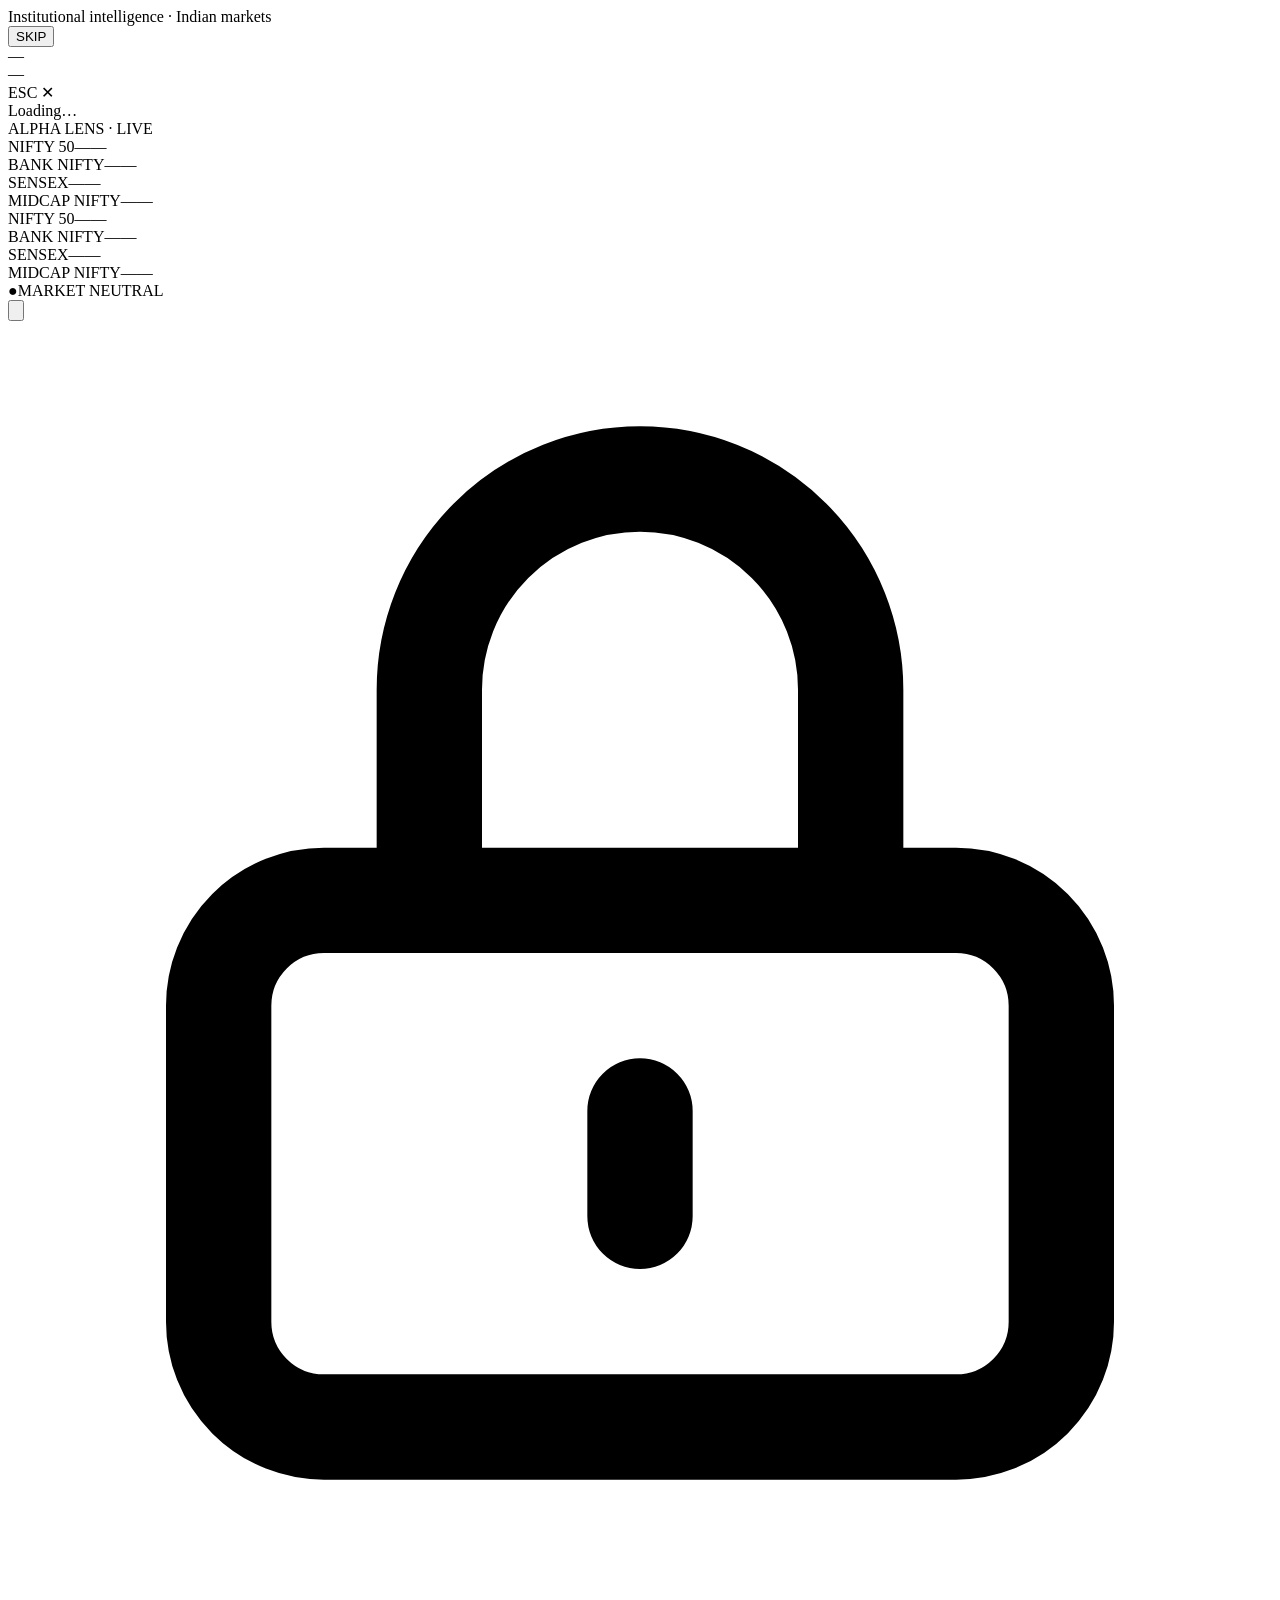
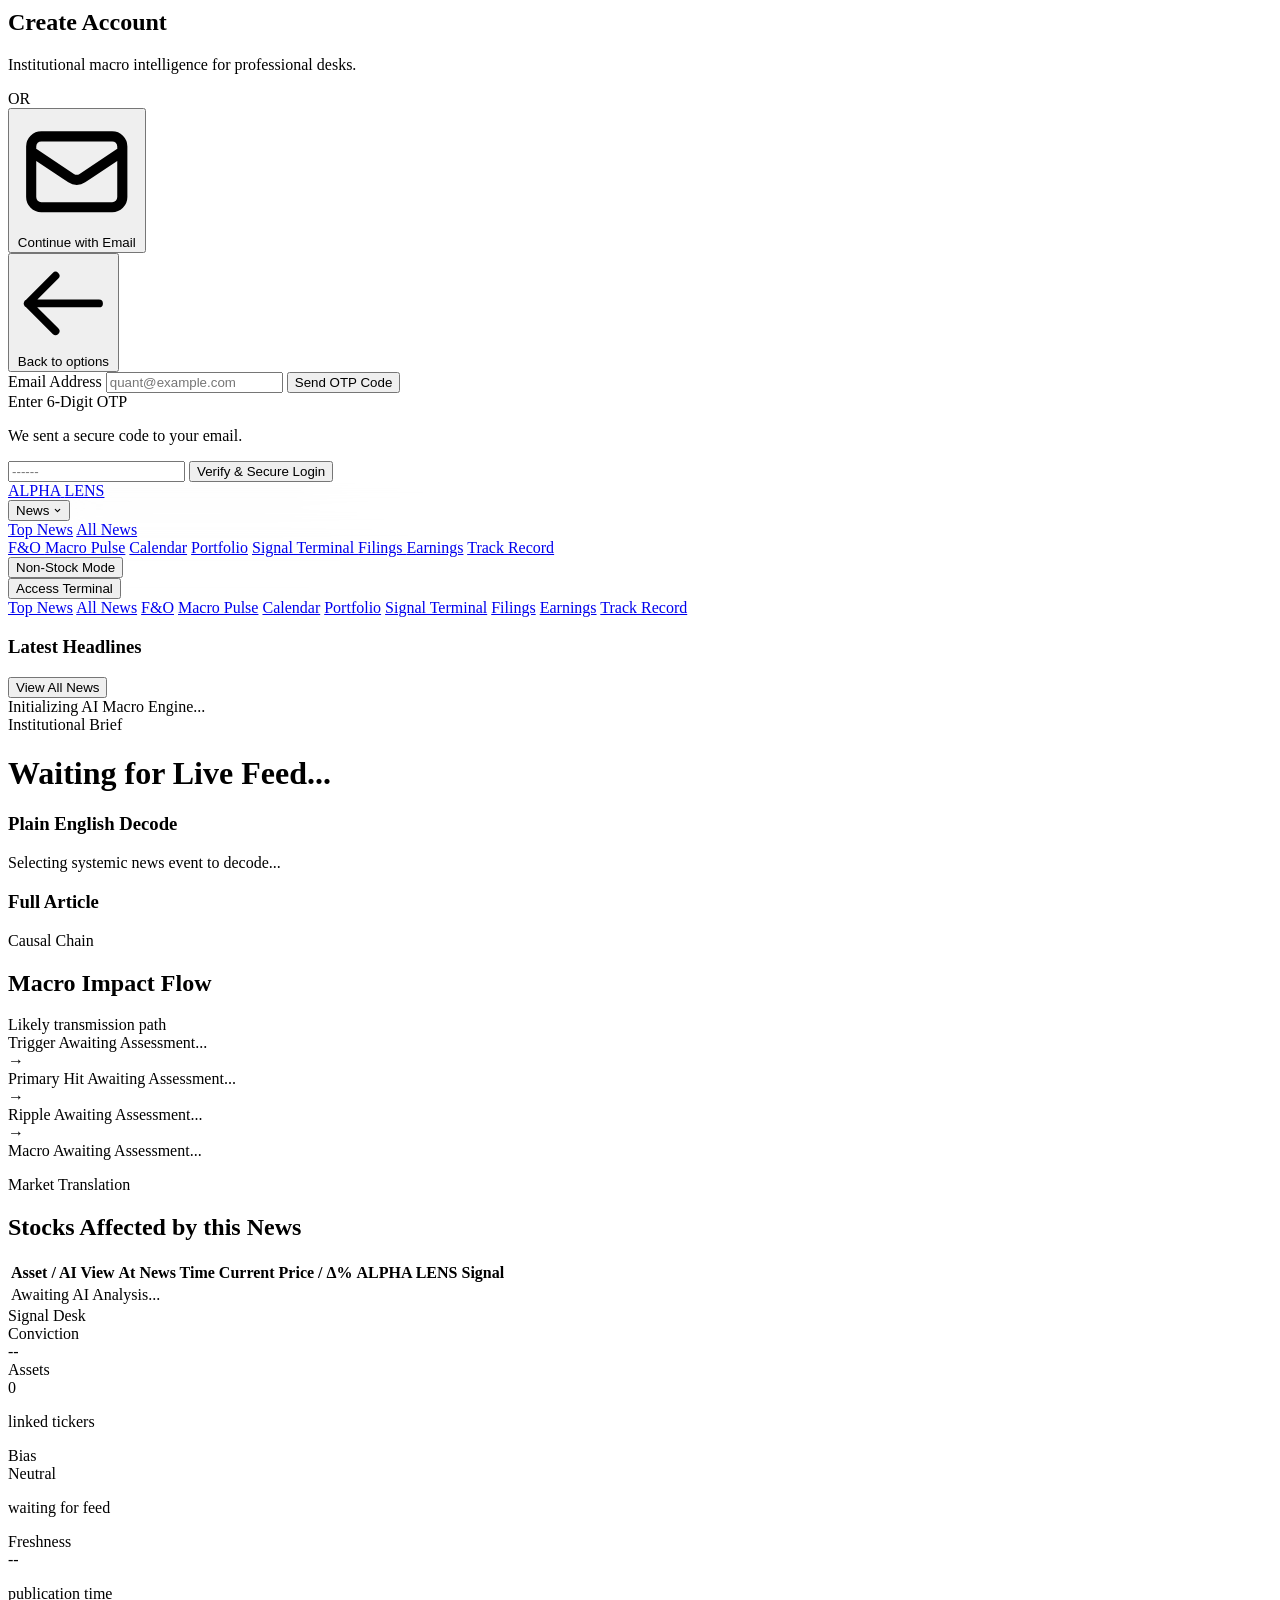
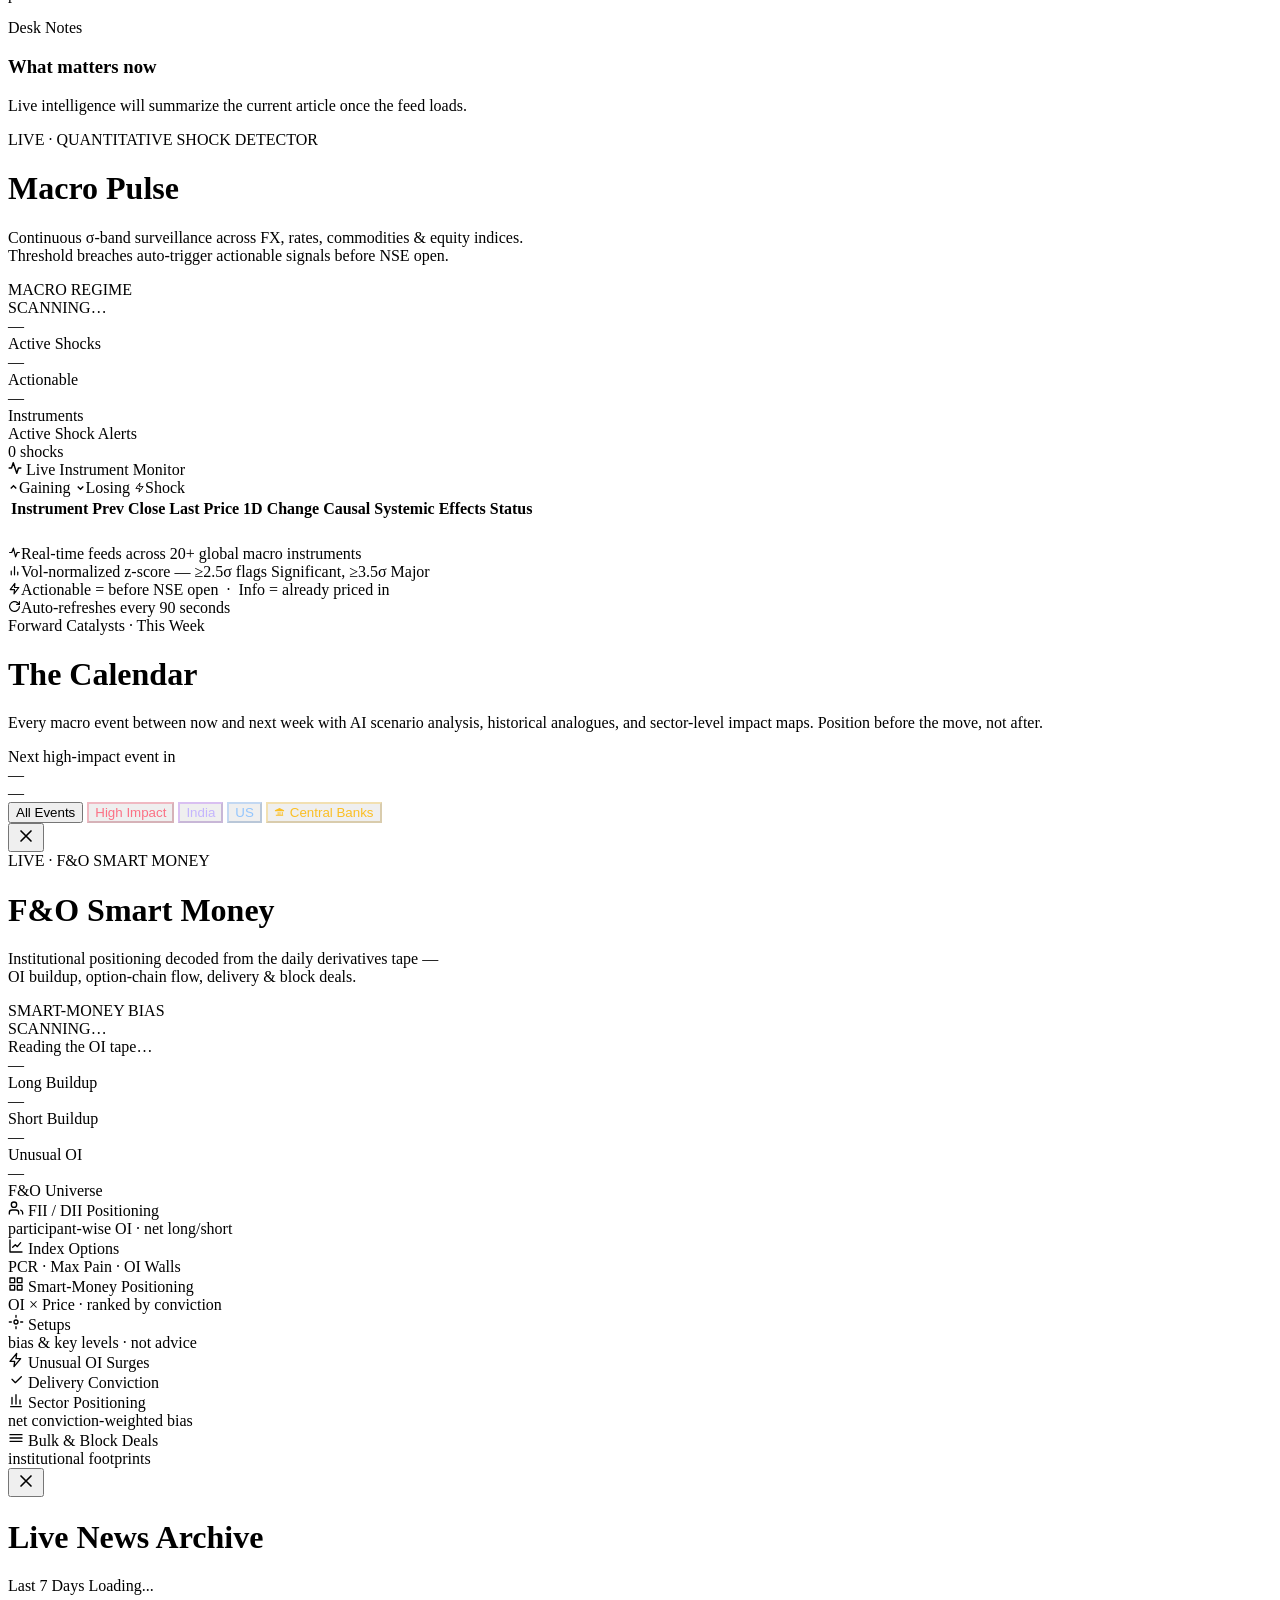
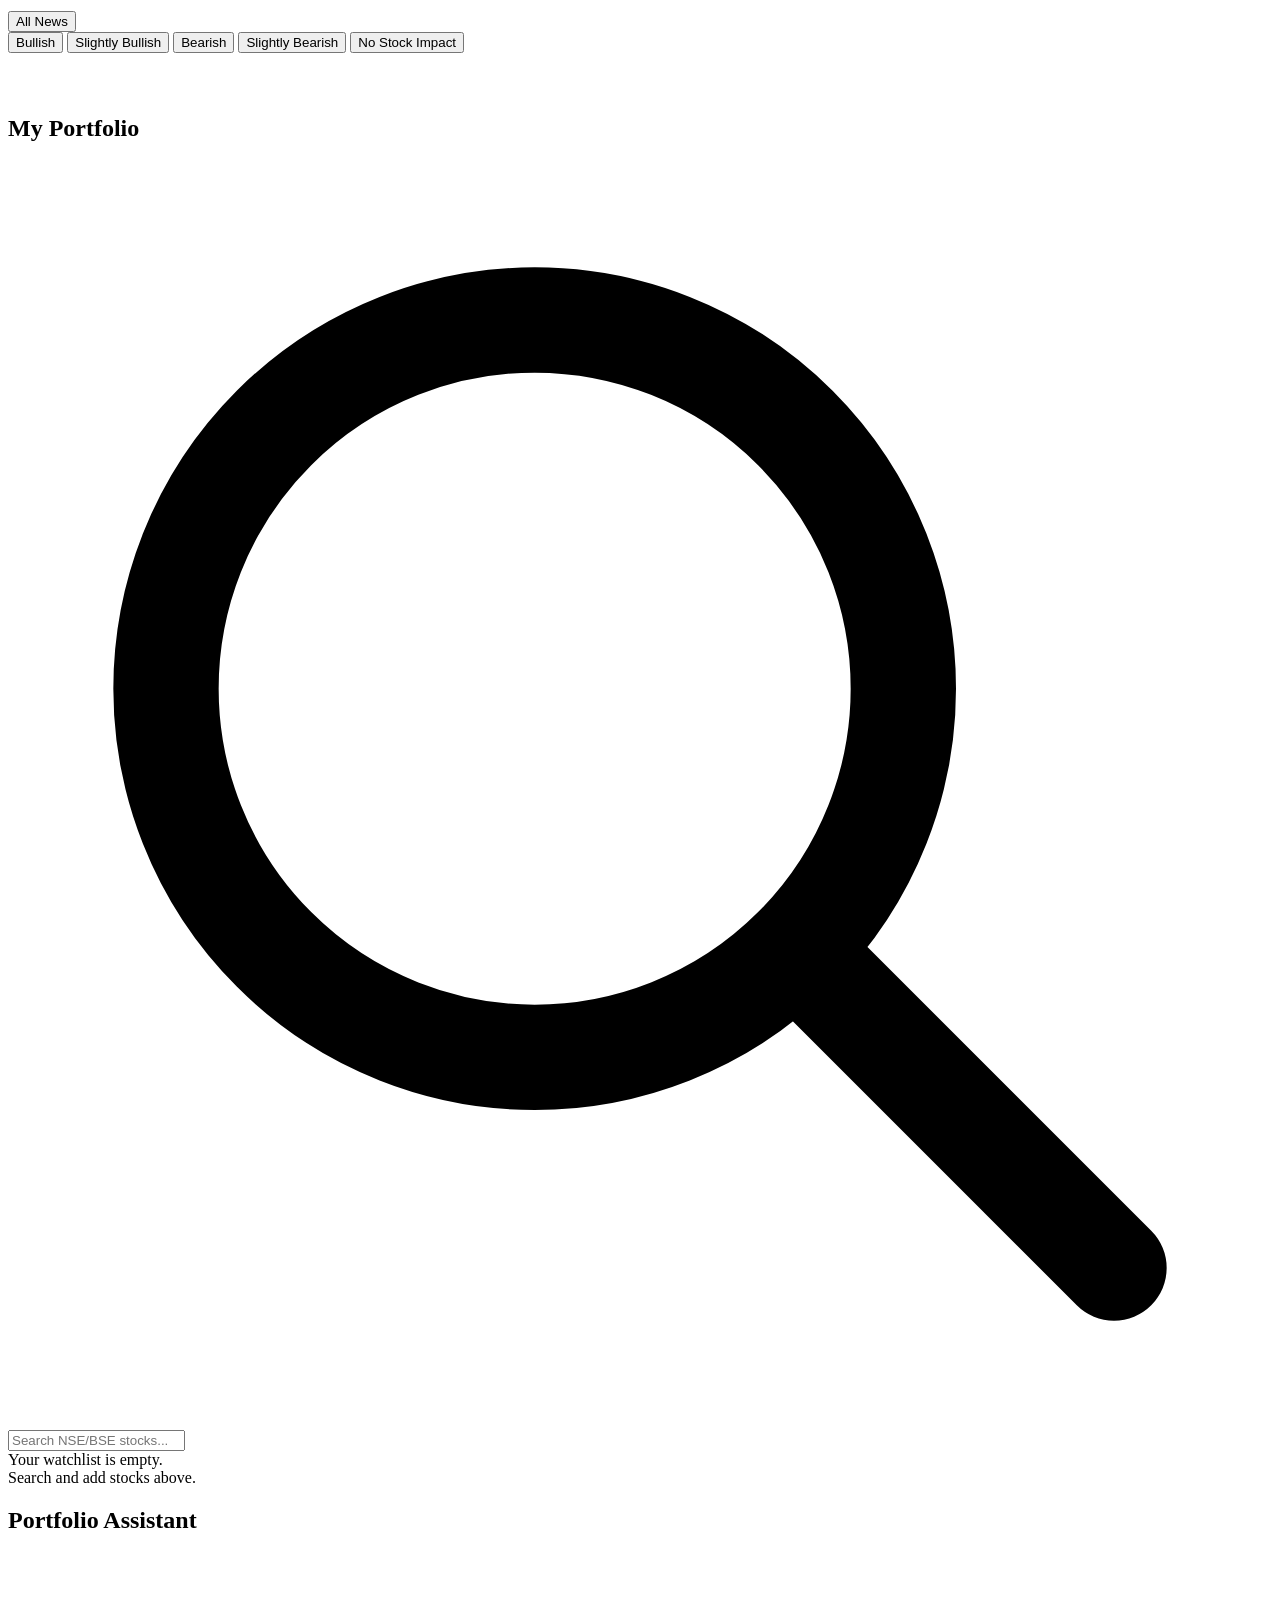
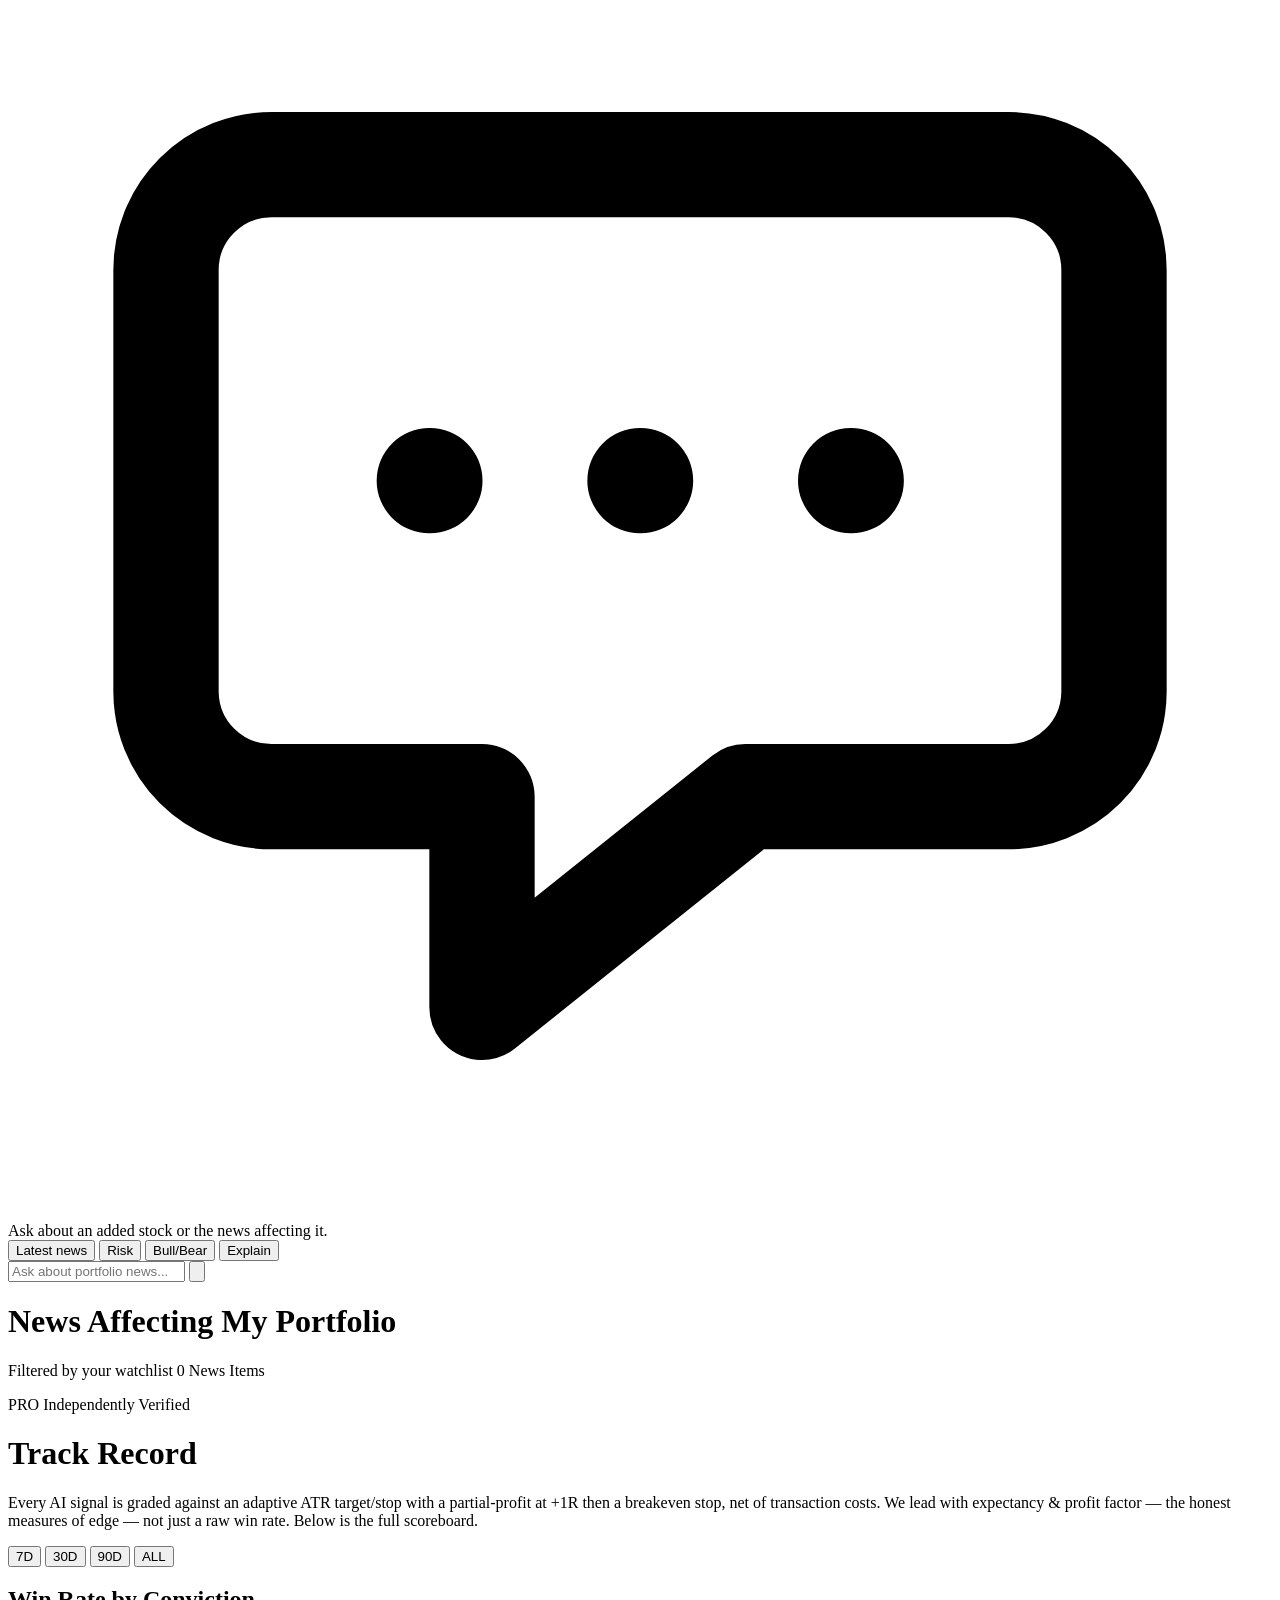
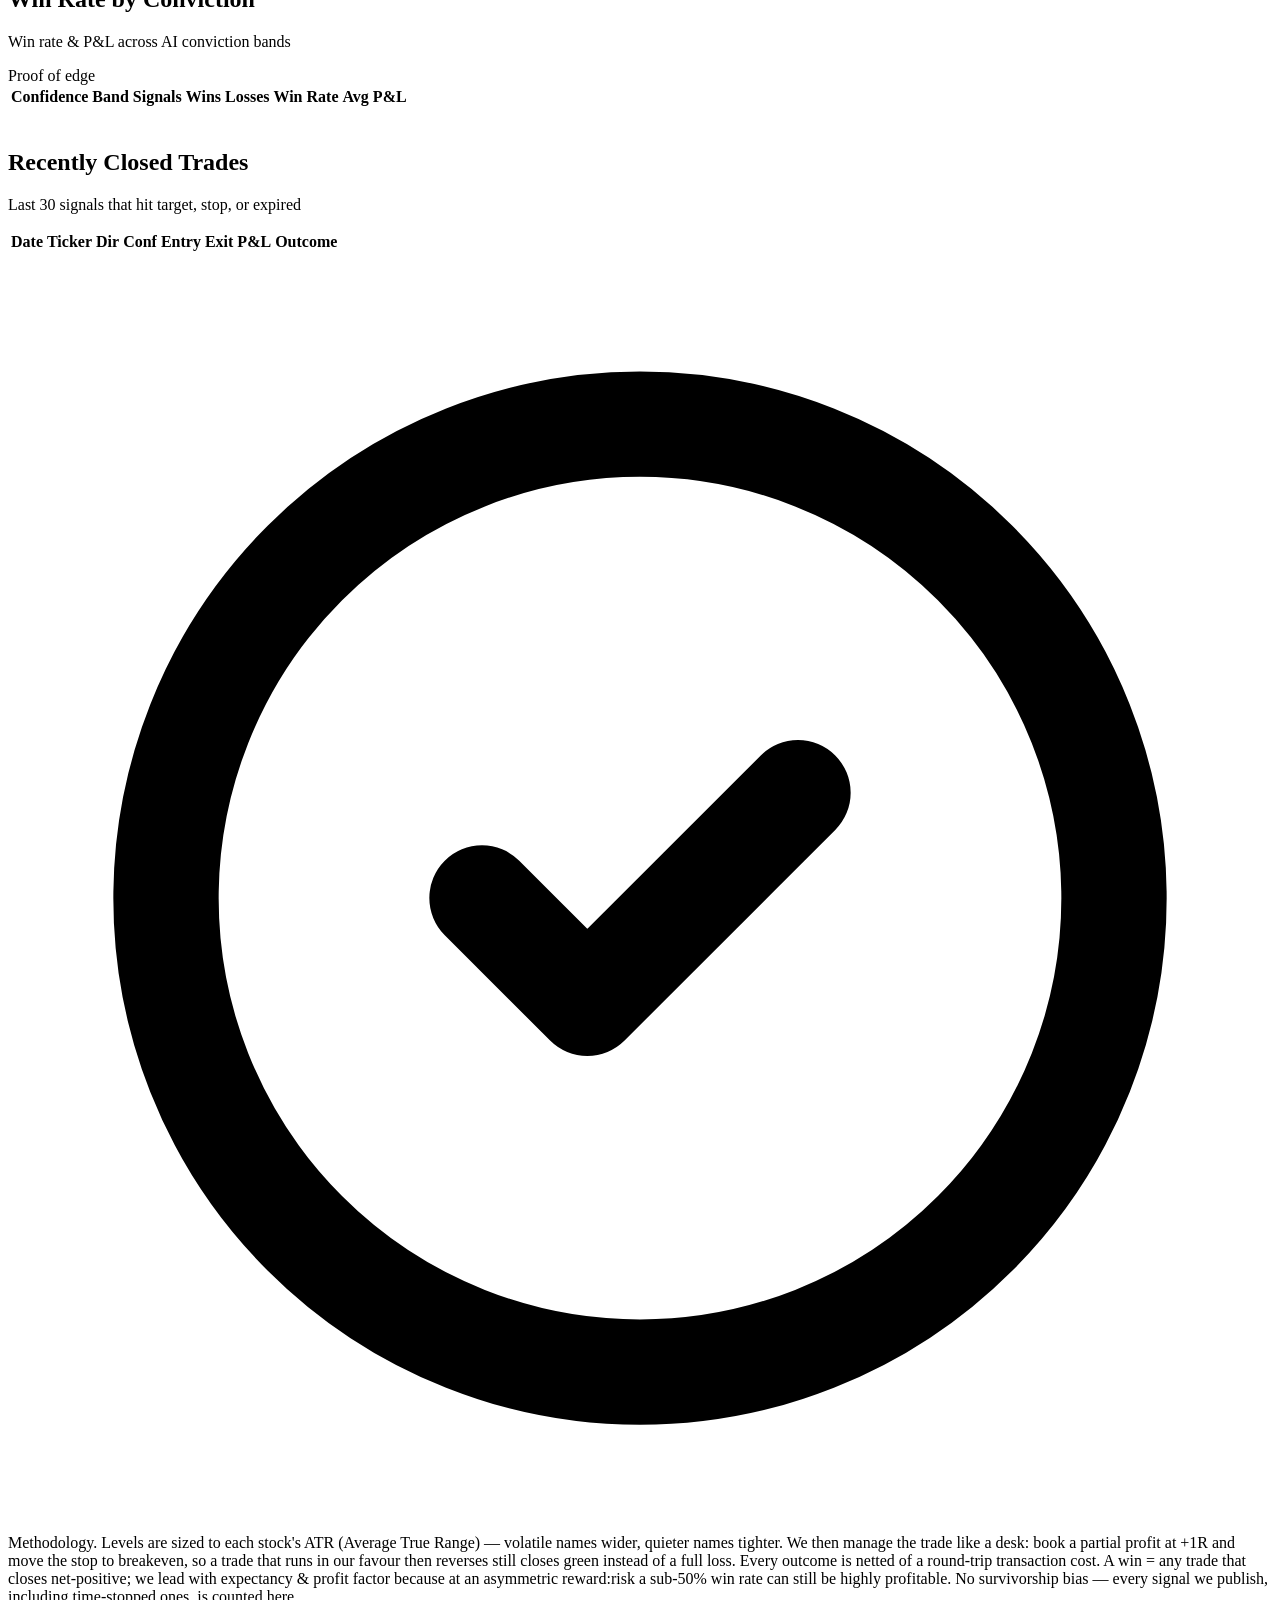
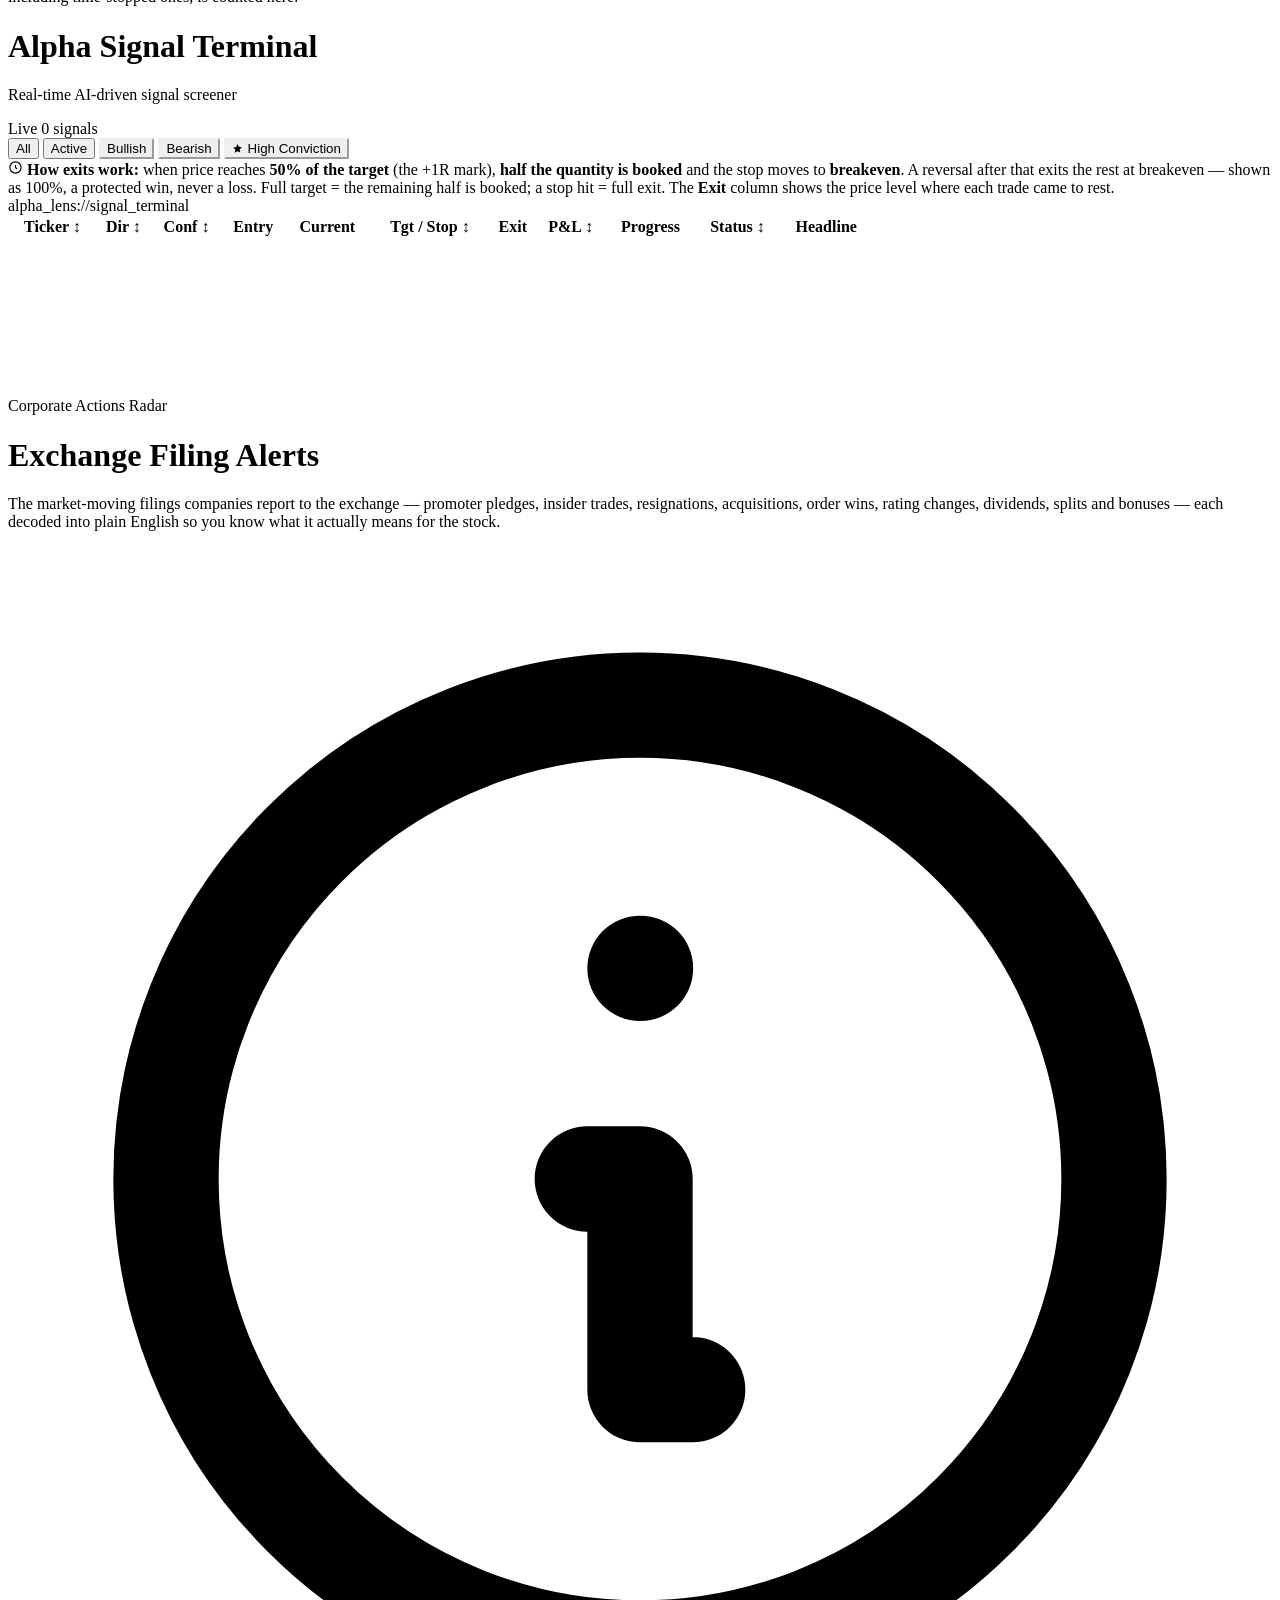
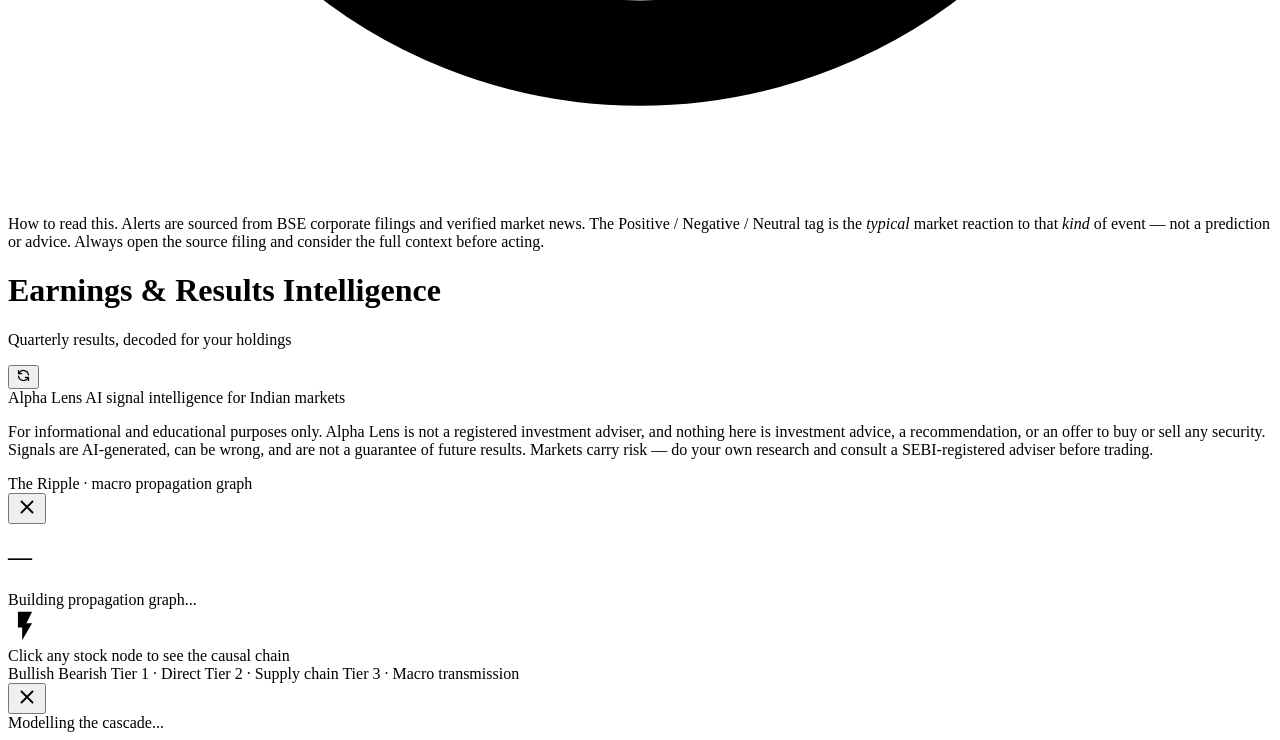
==== commit fc40095b: "Add entry-edge model levers and Signal Terminal exit view Model levers (all env-gated, default-OFF s" ====
--- a/frontend/index.html
+++ b/frontend/index.html
@@ -179,11 +179,11 @@
     <!-- Extracted to styles.css for separate caching + parallel download.
          Version query mirrors sw.js CACHE_VERSION so browser HTTP cache
          + service-worker cache both invalidate on deploy. -->
-    <link rel="stylesheet" href="/styles.css?v=al-v39-2026-06-10-winrate">
+    <link rel="stylesheet" href="/styles.css?v=al-v40-2026-06-10-entryedge">
     <!-- Precompiled Tailwind utilities (replaces the Play-CDN script above).
          AFTER styles.css to preserve the original cascade (Tailwind sits after
          styles.css; styles.css !important rules still override it). -->
-    <link rel="stylesheet" href="/tailwind.built.css?v=al-v39-2026-06-10-winrate">
+    <link rel="stylesheet" href="/tailwind.built.css?v=al-v40-2026-06-10-entryedge">
 </head>
 
 <body class="antialiased">
@@ -1342,6 +1342,12 @@
                         class="sector-pill" style="border-color:var(--amber-border);color:var(--amber);"><svg width="11" height="11" viewBox="0 0 24 24" fill="currentColor" style="vertical-align:-1px;margin-right:5px"><path d="M12 2l2.9 6.3 6.9.7-5.1 4.7 1.4 6.8L12 17.8 5.9 21.2l1.4-6.8L2.2 9.7l6.9-.7z"/></svg>High Conviction</button>
                 </div>
 
+                <!-- Exit-model legend: explains the partial-profit + breakeven rule -->
+                <div class="term-legend">
+                    <svg viewBox="0 0 24 24" width="15" height="15" fill="none" stroke="currentColor" stroke-width="1.8" style="flex-shrink:0;margin-top:1px"><circle cx="12" cy="12" r="9"/><path d="M12 8v4l2.5 2.5"/></svg>
+                    <span><strong>How exits work:</strong> when price reaches <strong>50% of the target</strong> (the +1R mark), <strong>half the quantity is booked</strong> and the stop moves to <strong>breakeven</strong>. A reversal after that exits the rest at breakeven — shown as <span class="term-be-chip">100%</span>, a protected win, never a loss. Full target = the remaining half is booked; a stop hit = full exit. The <strong>Exit</strong> column shows the price level where each trade came to rest.</span>
+                </div>
+
                 <div class="terminal-wrap">
                     <div class="terminal-header">
                         <span class="w-3 h-3 rounded-full bg-red-500"></span>
@@ -1360,6 +1366,7 @@
                                     <th>Entry</th>
                                     <th>Current</th>
                                     <th onclick="sortTerminal('target_pct')">Tgt / Stop ↕</th>
+                                    <th>Exit</th>
                                     <th onclick="sortTerminal('diff_pct')">P&L ↕</th>
                                     <th>Progress</th>
                                     <th onclick="sortTerminal('status')">Status ↕</th>
@@ -1368,10 +1375,10 @@
                             </thead>
                             <tbody id="terminal-body">
                                 <tr>
-                                    <td colspan="10" style="padding:0">
-                                        <div style="padding:14px 16px;display:grid;grid-template-columns:60px 60px 60px 70px 70px 80px 60px 100px 80px 1fr;gap:12px;align-items:center;border-bottom:1px solid var(--border-subtle)"><span class="skel skel-cell" style="width:60px"></span><span class="skel skel-cell" style="width:50px"></span><span class="skel skel-cell" style="width:40px;height:24px;border-radius:99px"></span><span class="skel skel-cell" style="width:60px"></span><span class="skel skel-cell" style="width:60px"></span><span class="skel skel-cell" style="width:70px"></span><span class="skel skel-cell" style="width:50px"></span><span class="skel skel-cell" style="width:80px;height:6px"></span><span class="skel skel-cell" style="width:60px"></span><span class="skel skel-cell" style="width:80%"></span></div>
-                                        <div style="padding:14px 16px;display:grid;grid-template-columns:60px 60px 60px 70px 70px 80px 60px 100px 80px 1fr;gap:12px;align-items:center;border-bottom:1px solid var(--border-subtle)"><span class="skel skel-cell" style="width:60px"></span><span class="skel skel-cell" style="width:50px"></span><span class="skel skel-cell" style="width:40px;height:24px;border-radius:99px"></span><span class="skel skel-cell" style="width:60px"></span><span class="skel skel-cell" style="width:60px"></span><span class="skel skel-cell" style="width:70px"></span><span class="skel skel-cell" style="width:50px"></span><span class="skel skel-cell" style="width:80px;height:6px"></span><span class="skel skel-cell" style="width:60px"></span><span class="skel skel-cell" style="width:65%"></span></div>
-                                        <div style="padding:14px 16px;display:grid;grid-template-columns:60px 60px 60px 70px 70px 80px 60px 100px 80px 1fr;gap:12px;align-items:center"><span class="skel skel-cell" style="width:60px"></span><span class="skel skel-cell" style="width:50px"></span><span class="skel skel-cell" style="width:40px;height:24px;border-radius:99px"></span><span class="skel skel-cell" style="width:60px"></span><span class="skel skel-cell" style="width:60px"></span><span class="skel skel-cell" style="width:70px"></span><span class="skel skel-cell" style="width:50px"></span><span class="skel skel-cell" style="width:80px;height:6px"></span><span class="skel skel-cell" style="width:60px"></span><span class="skel skel-cell" style="width:50%"></span></div>
+                                    <td colspan="11" style="padding:0">
+                                        <div style="padding:14px 16px;display:grid;grid-template-columns:60px 60px 60px 70px 70px 80px 70px 60px 100px 80px 1fr;gap:12px;align-items:center;border-bottom:1px solid var(--border-subtle)"><span class="skel skel-cell" style="width:60px"></span><span class="skel skel-cell" style="width:50px"></span><span class="skel skel-cell" style="width:40px;height:24px;border-radius:99px"></span><span class="skel skel-cell" style="width:60px"></span><span class="skel skel-cell" style="width:60px"></span><span class="skel skel-cell" style="width:70px"></span><span class="skel skel-cell" style="width:60px"></span><span class="skel skel-cell" style="width:50px"></span><span class="skel skel-cell" style="width:80px;height:6px"></span><span class="skel skel-cell" style="width:60px"></span><span class="skel skel-cell" style="width:80%"></span></div>
+                                        <div style="padding:14px 16px;display:grid;grid-template-columns:60px 60px 60px 70px 70px 80px 70px 60px 100px 80px 1fr;gap:12px;align-items:center;border-bottom:1px solid var(--border-subtle)"><span class="skel skel-cell" style="width:60px"></span><span class="skel skel-cell" style="width:50px"></span><span class="skel skel-cell" style="width:40px;height:24px;border-radius:99px"></span><span class="skel skel-cell" style="width:60px"></span><span class="skel skel-cell" style="width:60px"></span><span class="skel skel-cell" style="width:70px"></span><span class="skel skel-cell" style="width:60px"></span><span class="skel skel-cell" style="width:50px"></span><span class="skel skel-cell" style="width:80px;height:6px"></span><span class="skel skel-cell" style="width:60px"></span><span class="skel skel-cell" style="width:65%"></span></div>
+                                        <div style="padding:14px 16px;display:grid;grid-template-columns:60px 60px 60px 70px 70px 80px 70px 60px 100px 80px 1fr;gap:12px;align-items:center"><span class="skel skel-cell" style="width:60px"></span><span class="skel skel-cell" style="width:50px"></span><span class="skel skel-cell" style="width:40px;height:24px;border-radius:99px"></span><span class="skel skel-cell" style="width:60px"></span><span class="skel skel-cell" style="width:60px"></span><span class="skel skel-cell" style="width:70px"></span><span class="skel skel-cell" style="width:60px"></span><span class="skel skel-cell" style="width:50px"></span><span class="skel skel-cell" style="width:80px;height:6px"></span><span class="skel skel-cell" style="width:60px"></span><span class="skel skel-cell" style="width:50%"></span></div>
                                     </td>
                                 </tr>
                             </tbody>
@@ -1551,19 +1558,19 @@
          functions declared in any chunk, but module-level state must load in the
          original sequence. Version query mirrors sw.js CACHE_VERSION so browsers
          HTTP-cache only within a deploy and fetch fresh on every version bump. -->
-    <script src="/app-core.js?v=al-v39-2026-06-10-winrate" defer></script>
-    <script src="/app-news.js?v=al-v39-2026-06-10-winrate" defer></script>
-    <script src="/app-stocks.js?v=al-v39-2026-06-10-winrate" defer></script>
-    <script src="/app-market.js?v=al-v39-2026-06-10-winrate" defer></script>
-    <script src="/app-premium.js?v=al-v39-2026-06-10-winrate" defer></script>
-    <script src="/app-terminal.js?v=al-v39-2026-06-10-winrate" defer></script>
-    <script src="/app-earnings.js?v=al-v39-2026-06-10-winrate" defer></script>
-    <script src="/app-ripple.js?v=al-v39-2026-06-10-winrate" defer></script>
-    <script src="/app-macro.js?v=al-v39-2026-06-10-winrate" defer></script>
-    <script src="/app-fno.js?v=al-v39-2026-06-10-winrate" defer></script>
-    <script src="/app-calendar.js?v=al-v39-2026-06-10-winrate" defer></script>
-    <script src="/app-filings.js?v=al-v39-2026-06-10-winrate" defer></script>
-    <script src="/app-glossary.js?v=al-v39-2026-06-10-winrate" defer></script>
+    <script src="/app-core.js?v=al-v40-2026-06-10-entryedge" defer></script>
+    <script src="/app-news.js?v=al-v40-2026-06-10-entryedge" defer></script>
+    <script src="/app-stocks.js?v=al-v40-2026-06-10-entryedge" defer></script>
+    <script src="/app-market.js?v=al-v40-2026-06-10-entryedge" defer></script>
+    <script src="/app-premium.js?v=al-v40-2026-06-10-entryedge" defer></script>
+    <script src="/app-terminal.js?v=al-v40-2026-06-10-entryedge" defer></script>
+    <script src="/app-earnings.js?v=al-v40-2026-06-10-entryedge" defer></script>
+    <script src="/app-ripple.js?v=al-v40-2026-06-10-entryedge" defer></script>
+    <script src="/app-macro.js?v=al-v40-2026-06-10-entryedge" defer></script>
+    <script src="/app-fno.js?v=al-v40-2026-06-10-entryedge" defer></script>
+    <script src="/app-calendar.js?v=al-v40-2026-06-10-entryedge" defer></script>
+    <script src="/app-filings.js?v=al-v40-2026-06-10-entryedge" defer></script>
+    <script src="/app-glossary.js?v=al-v40-2026-06-10-entryedge" defer></script>
 </body>
 
 </html>
